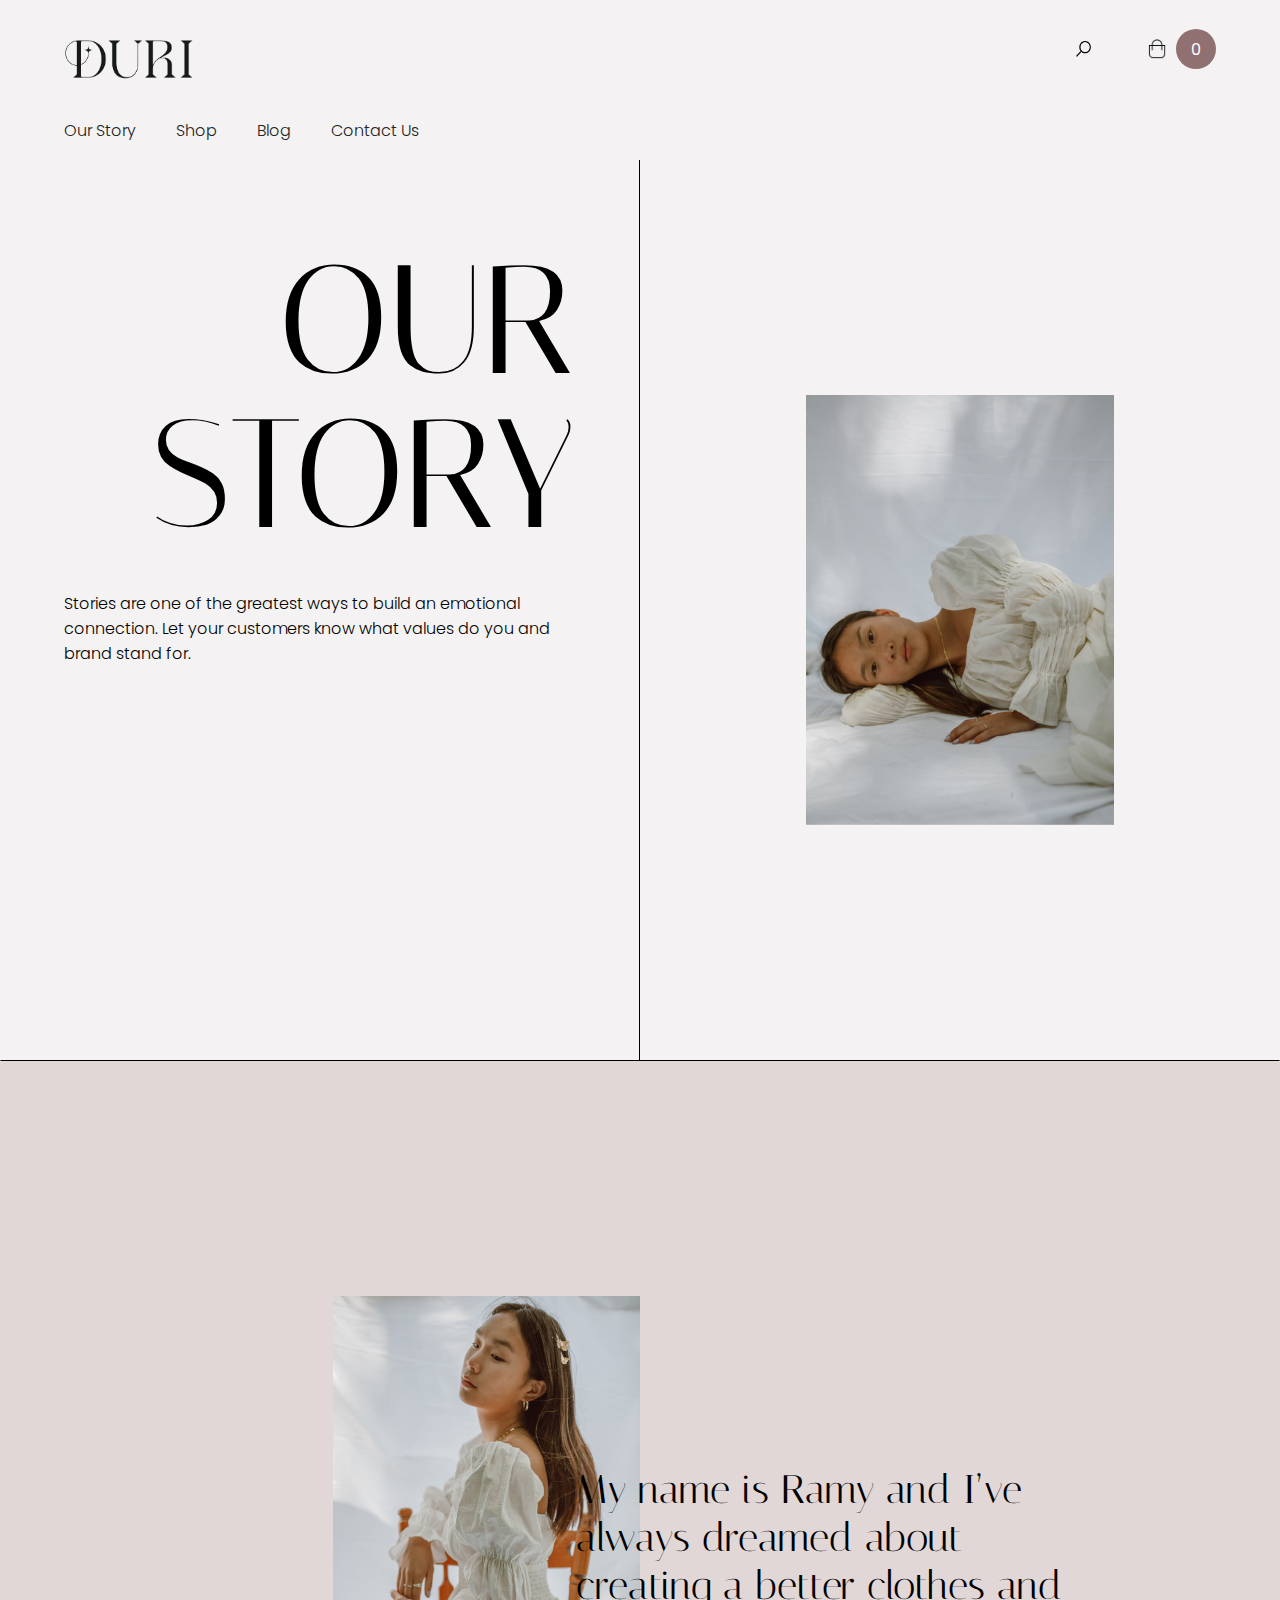
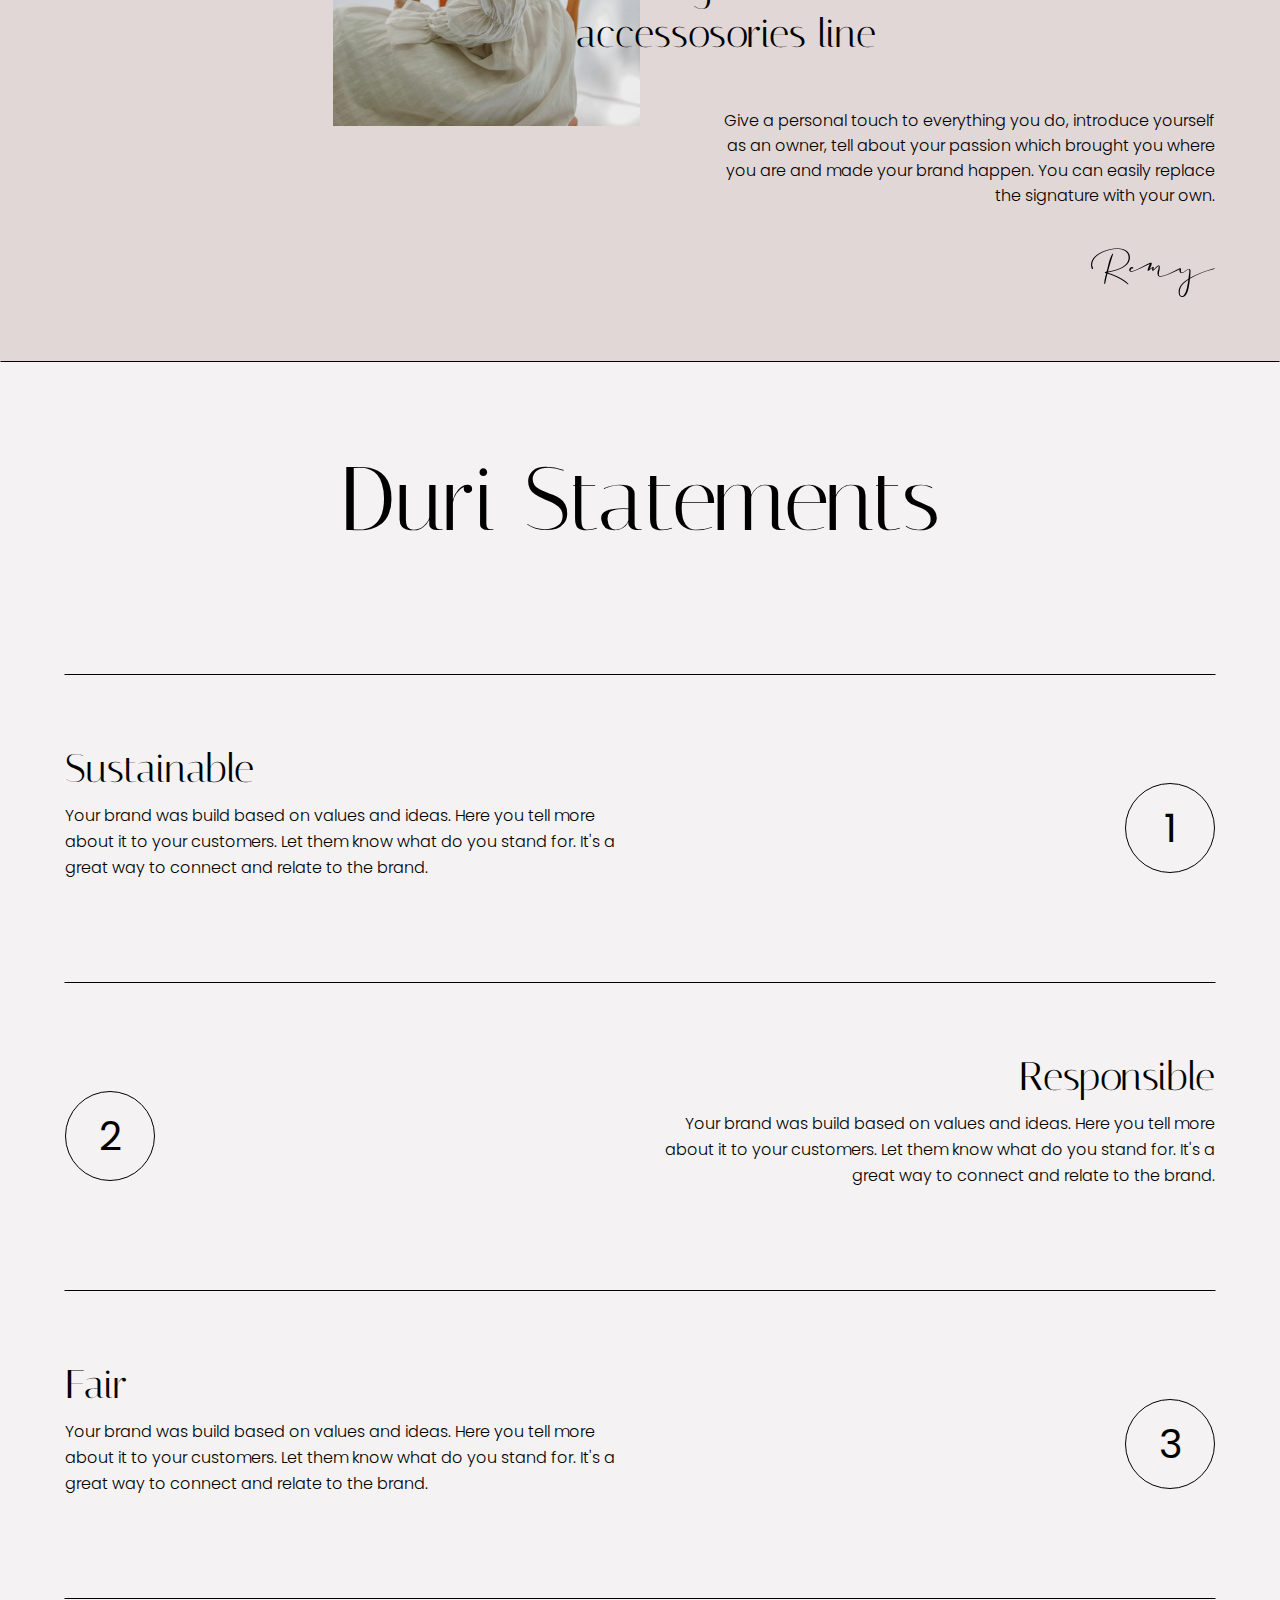
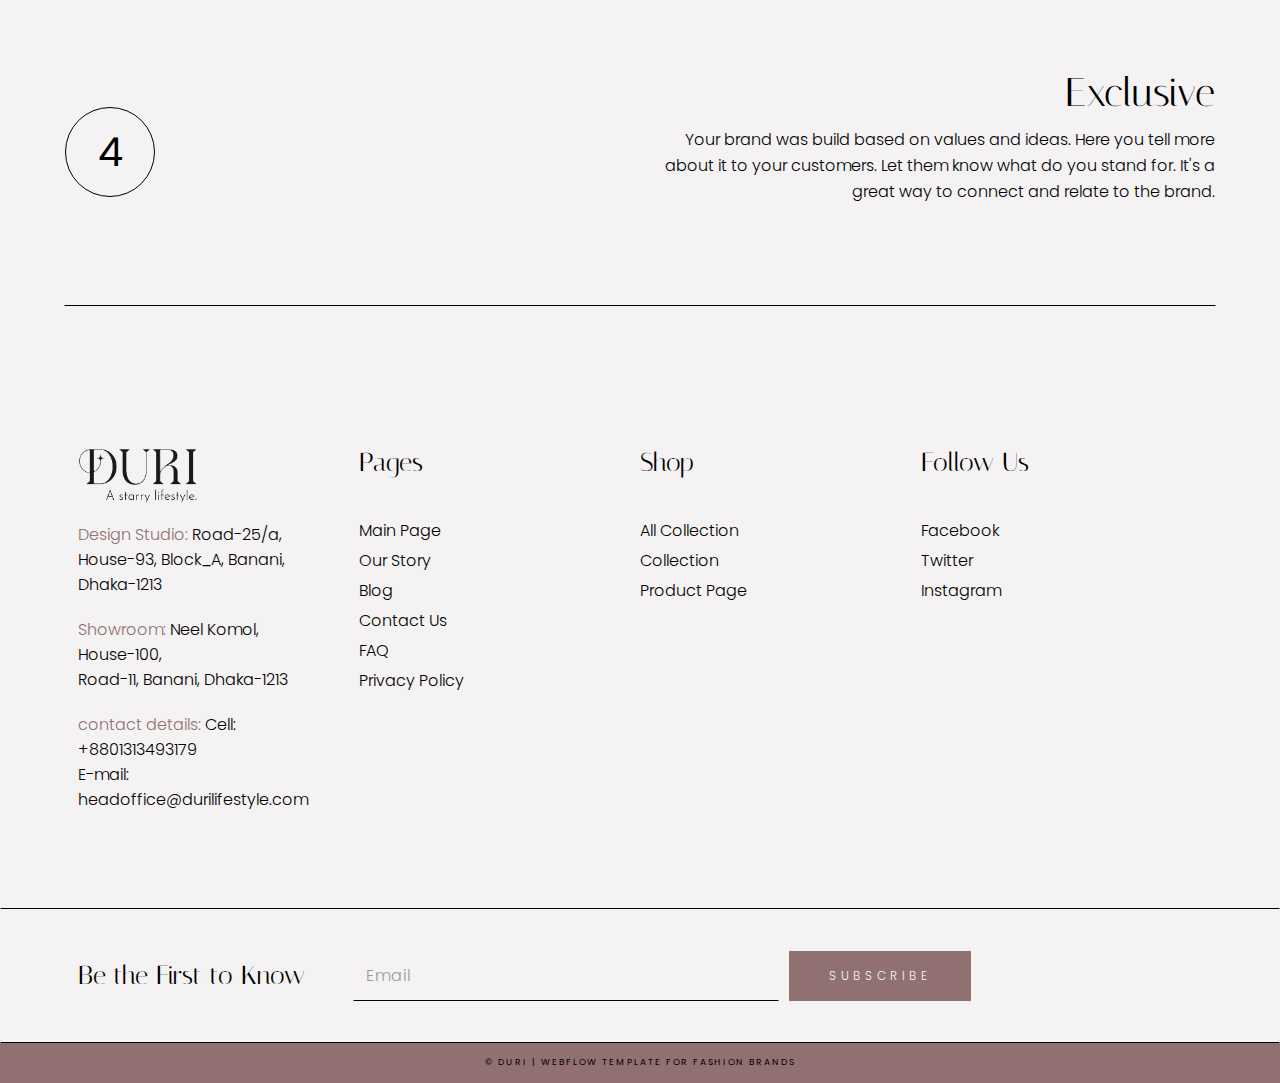
==== our-story.html @ c37477f7 "Statement section done on big screen" ====
<!DOCTYPE html>
<html lang="en">
  <head>
    <!--=-= Required Meta Tags =-=-->
    <meta charset="UTF-8" />
    <meta http-equiv="X-UA-Compatible" content="IE=edge" />
    <meta name="viewport" content="width=device-width, initial-scale=1.0" />

    <!--=-= Change Theme Color =-=-->
    <meta name="theme-color" content="#9d4edd" />

    <!--=-= Favicon =-=-->
    <link rel="icon" href="./assets/image/favicon.ico" type="image/png" />

    <!--=-= Connect Box Icon =--=-->
    <link
      href="https://unpkg.com/boxicons@2.1.4/css/boxicons.min.css"
      rel="stylesheet"
    />

    <!--=-= Connect Style File =-=-->
    <link rel="stylesheet" href="./assets/css/style.css" />
    <link rel="stylesheet" href="./assets/css/ourStory.css" />

    <title>Duri - Ecommerce Website Template</title>
  </head>
  <body>
    <!-- =-= Header =-= -->
    <header class="header" id="header">
      <a href="./index.html" class="nav__logo">
        <img
          class="nav__logo-img"
          src="./assets/image/Duri-logo2.png"
          alt="Logo"
        />
      </a>
      <nav class="nav">
        <div class="nav__logo--alt">
          <img
            class="nav__logo-alt"
            src="./assets/image/Duri-logo2.png"
            alt="Logo"
          />
        </div>
        <div class="nav__menu" id="nav-menu">
          <ul class="nav__list">
            <li class="nav__item">
              <a href="#" class="nav__link"> Our Story </a>
            </li>
            <li class="nav__item">
              <a href="#" class="nav__link shop"> Shop </a>
              <!-- <div class="dropdown">
                <a href="#">All Products</a>
                <a href="#">Outfits</a>
                <a href="#">Bag</a>
                <a href="#">Jeans</a>
                <a href="#">Perfume</a>
              </div> -->
            </li>
            <li class="nav__item">
              <a href="#" class="nav__link"> Blog </a>
            </li>
            <li class="nav__item">
              <a href="#" class="nav__link"> Contact Us </a>
            </li>

            <!-- Search Button -->
            <li class="nav__item">
              <div class="nav__search">
                <input
                  class="nav__input"
                  type="text"
                  name="search"
                  id="cart-search"
                  placeholder="Search..."
                />
                <img
                  class="nav__search--icon"
                  src="./assets/image/search.png"
                  alt="Search Icon"
                />
              </div>
            </li>
          </ul>
        </div>
      </nav>

      <div class="cart" id="cart">
        <div class="cart__search">
          <input
            class="cart__input"
            type="text"
            name="search"
            id="cart-search"
            placeholder="Search..."
          />
          <img
            class="cart__search--icon"
            src="./assets/image/search.png"
            alt="Search Icon"
          />
        </div>
        <div class="cart__area">
          <img
            class="cart__area--icon"
            src="./assets/image/bag.png"
            alt="Bag Icon"
          />
          <div class="cart__count">0</div>
          <div class="toggle-btn">
            <button class="toggleBtn">
              <i class="bx bx-menu toggle__icon"></i>
            </button>
          </div>
        </div>
      </div>
    </header>

    <!-- =-= Main =-= -->
    <main class="main">
      <!-- =-= Our Story Section =-= -->
      <section class="Stories section">
        <div class="story-container">
          <div class="story__wrap">
            <div class="story__content">
              <h2 class="story__title">Our Story</h2>
              <p class="story__text">
                Stories are one of the greatest ways to build an emotional
                connection. Let your customers know what values do you and brand
                stand for.
              </p>
            </div>
            <div class="story__image-wrap">
              <div class="story__image">
                <div class="vertical-img">
                  <div class="story__img"></div>
                </div>
              </div>
            </div>
          </div>
        </div>
      </section>

      <!-- =-= Owner Section =-= -->
      <section class="owner section">
        <div class="owner-container">
          <div class="owner__wrap">
            <div class="owner__image-wrap">
              <div class="owner__image">
                <div class="vertical-img">
                  <div class="owner__img"></div>
                </div>
              </div>
            </div>
            <div class="owner__content-wrap">
              <div class="owner__content">
                <div class="owner__title-wrap">
                  <h2 class="owner__title">
                    My name is Ramy and I’ve always dreamed about creating a
                    better clothes and accessosories line
                  </h2>
                </div>
                <p class="owner__text">
                  Give a personal touch to everything you do, introduce yourself
                  as an owner, tell about your passion which brought you where
                  you are and made your brand happen. You can easily replace the
                  signature with your own.
                </p>
                <img
                  class="owner__signature"
                  src="./assets/image/signature.png"
                  alt="Signature"
                />
              </div>
            </div>
          </div>
        </div>
      </section>

      <!-- =-= Statement Section =-= -->
      <section class="statement section">
        <div class="statement-container">
          <div class="statement__title-wrap">
            <h2 class="statement__title">Duri Statements</h2>
          </div>

          <div class="statements__wrap">
            <div class="statement">
              <div class="statement__wrap">
                <div class="statement__content">
                  <h3 class="statement__content--title">Sustainable</h3>
                  <p class="statement__content--text">Your brand was build based on values and ideas. Here you tell more about it to your customers. Let them know what do you stand for. It's a great way to connect and relate to the brand.</p>
                </div>
                <div class="statement__number">
                  <div class="statement__bullet">1</div>
                </div>
              </div>
            </div>
            <div class="statement">
              <div class="statement__wrap">
                <div class="statement__content order-1">
                  <h3 class="statement__content--title text-align-right">Responsible</h3>
                  <p class="statement__content--text text-align-right">Your brand was build based on values and ideas. Here you tell more about it to your customers. Let them know what do you stand for. It's a great way to connect and relate to the brand.</p>
                </div>
                <div class="statement__number order-0">
                  <div class="statement__bullet">2</div>
                </div>
              </div>
            </div>
            <div class="statement">
              <div class="statement__wrap">
                <div class="statement__content">
                  <h3 class="statement__content--title">Fair</h3>
                  <p class="statement__content--text">Your brand was build based on values and ideas. Here you tell more about it to your customers. Let them know what do you stand for. It's a great way to connect and relate to the brand.</p>
                </div>
                <div class="statement__number">
                  <div class="statement__bullet">3</div>
                </div>
              </div>
            </div>
            <div class="statement">
              <div class="statement__wrap">
                <div class="statement__content order-1">
                  <h3 class="statement__content--title text-align-right">Exclusive</h3>
                  <p class="statement__content--text text-align-right">Your brand was build based on values and ideas. Here you tell more about it to your customers. Let them know what do you stand for. It's a great way to connect and relate to the brand.</p>
                </div>
                <div class="statement__number order-0">
                  <div class="statement__bullet">4</div>
                </div>
              </div>
            </div>
          </div>
        </div>
      </section>

      <!-- =-= Sustainable =-= -->
      <!-- =-= Fire =-= -->
      <!-- =-= Responsible =-= -->
      <!-- =-= Family =-= -->

      <!-- =-= Mega Menu Section =-= -->
      <section class="megamenus section">
        <div class="megamenus-container">
          <div class="megamenus__wrap">
            <div class="megamenus__logo">
              <img
                src="./assets/image/Duri-logo1.png"
                alt="Logo"
                class="megamenus__logo-img"
              />
              <div class="megamenu__list">
                <p>
                  <span>Design Studio:</span> Road-25/a, House-93, Block_A,
                  Banani, Dhaka-1213
                </p>
                <p>
                  <span>Showroom: </span> Neel Komol, House-100, <br />
                  Road-11, Banani, Dhaka-1213
                </p>
                <p>
                  <span>contact details:</span> Cell: +8801313493179 <br />
                  E-mail: headoffice@durilifestyle.com
                </p>
              </div>
            </div>
            <div class="megamenu">
              <h3 class="megamenu__title">Pages</h3>
              <div class="megamenu__list">
                <a href="#" class="megamenu__link">Main Page</a>
                <a href="#" class="megamenu__link">Our Story</a>
                <a href="#" class="megamenu__link">Blog</a>
                <a href="#" class="megamenu__link">Contact Us</a>
                <a href="#" class="megamenu__link">FAQ</a>
                <a href="#" class="megamenu__link">Privacy Policy</a>
              </div>
            </div>
            <div class="megamenu">
              <h3 class="megamenu__title">Shop</h3>
              <div class="megamenu__list">
                <a href="#" class="megamenu__link">All Collection </a>
                <a href="#" class="megamenu__link">Collection</a>
                <a href="#" class="megamenu__link">Product Page</a>
              </div>
            </div>
            <div class="megamenu">
              <h3 class="megamenu__title">Follow Us</h3>
              <div class="megamenu__list">
                <a href="#" class="megamenu__link">Facebook</a>
                <a href="#" class="megamenu__link">Twitter</a>
                <a href="#" class="megamenu__link">Instagram</a>
              </div>
            </div>
          </div>
        </div>
      </section>
    </main>

    <!-- =-= Footer =-= -->
    <footer class="footer">
      <!-- =-= Top Footer =-= -->
      <div class="footer__top">
        <h3 class="footer__top-title">Be the First to Know</h3>
        <div class="footer__top-email-box">
          <input type="email" class="footer__top-input" placeholder="Email" />
          <button class="footer__top-btn">Subscribe</button>
        </div>
      </div>
      <!-- =-= Top Footer =-= -->
      <div class="footer__main">
        <div class="footer__copyright">
          <p class="footer__copyright-text">
            &copy; Duri | WEBFLOW TEMPLATE FOR FASHION BRANDS
          </p>
        </div>
        <!-- <div class="footer__main-list">
          <a href="#" class="footer__main-list-item"
            >Created By <span>ZeroCodeGirl</span></a
          >
          <a href="#" class="footer__main-list-item"
            >Powered By <span>Webflow</span></a
          >
          <a href="#" class="footer__main-list-item btn"
            >Purchase The Template</a
          >
        </div> -->
      </div>
    </footer>

    <!--=-= Connect Script File =-=-->
    <script src="./assets/js/main.js"></script>
  </body>
</html>
---- assets/css/style.css ----
/*==== Using "Poppins" fonts from fonts.google.com ====*/
@import url("https://fonts.googleapis.com/css2?family=Italiana&family=Poppins:wght@200;300;400;500;600;700&display=swap");

/*==== CSS variables ====*/
:root {
  --header-height: 3rem;

  --body-color: #f4f2f2;

  /*==== Font and typography ====*/
  --body-font: "Poppins", sans-serif;

  --big-font-size: 2rem;
  --h1-font-size: 1.5rem;
  --h2-font-size: 1.25rem;
  --h3-font-size: 1.125rem;
  --normal-font-size: 0.938rem;
  --small-font-size: 0.813rem;
  --smaller-font-size: 0.75rem;

  /*==== Font-weight ====*/
  --font-medium: 500;
  --font-semi-bold: 600;

  /*==== z-index ====*/
  --z-tooltip: 10;
  --z-fixed: 100;
  --z-modal: 1000;
}

/*==== "font-size" for large devices ====*/
@media screen and (min-width: 968px) {
  :root {
    --big-font-size: 3rem;
    --h1-font-size: 2.25rem;
    --h2-font-size: 1.5rem;
    --h3-font-size: 1.25rem;
    --normal-font-size: 1rem;
    --small-font-size: 0.875rem;
    --smaller-font-size: 0.813rem;
  }
}

/*==== Base ====*/
* {
  margin: 0;
  padding: 0;
  box-sizing: border-box;
}

html {
  scroll-behavior: smooth;
}

body {
  margin: 0;
  font-family: var(--body-font);
  font-size: var(--normal-font-size);
  background-color: var(--body-color);
}

h1,
h2,
h3,
h4 {
  font-weight: var(--font-semi-bold);
}

ul {
  list-style: none;
}

a {
  text-decoration: none;
}

img {
  max-width: 100%;
  height: auto;
}

/*==== Layout ====*/
.grid {
  display: grid;
  gap: 1.5rem;
}

/* =-= Header Area =-= */
.header {
  width: 100%;
  position: relative;
}

.nav {
  height: 80px;
  padding-left: 5vw;
  padding-right: 5vw;
  padding-top: 20px;
  display: flex;
  align-items: center;
  z-index: 1;
}

.nav__logo {
  display: block;
  padding-left: 5vw;
  padding-right: 5vw;
  height: 80px;
  display: flex;
  align-items: flex-end;
}

.nav__logo-img {
  width: 130px;
}

.dropdown {
  position: fixed;
  top: 0;
  left: -100%;
  width: 500px;
  height: 100vh;
  min-height: 600px;
  background-color: #f4f2f2;
  display: flex;
  flex-direction: column;
  justify-content: center;
  padding-left: 4.8rem;
  border-right: 1px solid #000;
  z-index: 0;
  transition: all 0.5s ease;
}

.dropdown a {
  font-family: Italiana, sans-serif;
  color: #000;
  font-size: 22px;
  margin-bottom: 20px;
  cursor: pointer;
}

.dropdown a:hover {
  color: #907070;
}

.nav__list {
  display: flex;
}

.nav__link {
  display: block;
  position: relative;
  color: #222222;
  font-weight: 300;
  margin-right: 40px;
  padding: 3px 0;
  transition: all 0.5s ease-in-out;
}

.nav__link.shop:hover ~ .dropdown {
  left: 0;
}

.nav__link:hover {
  color: #907070;
}

.nav__link::after {
  content: "";
  position: absolute;
  bottom: 0;
  left: 0;
  width: 100%;
  height: 1px;
  background-color: #907070;
  transition: transform 0.5s ease-in-out;
  transform-origin: right;
  transform: scaleX(0);
}

.nav__link:hover::after {
  transition: transform 0.5s ease-in-out;
  transform-origin: left;
  transform: scaleX(1);
}

.cart {
  position: fixed;
  top: 0;
  right: 0;
  margin-right: 5vw;
  margin-top: 24px;
  display: flex;
  height: 50px;
  align-items: center;
  z-index: var(--z-fixed);
}

.cart__input {
  width: 120px;
  height: 36px;
  font-family: var(--body-font);
  font-size: var(--small-font-size);
  background-color: transparent;
  border: 1px solid;
  border-color: transparent transparent #3d3a31 transparent;
  outline: none;
  font-style: italic;
  font-weight: 300;
  opacity: 0;
  transform: translateX(140px);
  transition: transform 500ms ease-in-out, opacity 200ms ease-in-out;
}

.cart__search:hover .cart__input {
  opacity: 1;
  width: 120px;
  transform: translateX(0);
}

.cart__input:focus {
  border-color: transparent transparent #3898ec transparent;
}

.cart__search {
  margin-right: 57px;
  margin-top: 6px;
  overflow: hidden;
}

.cart__area {
  display: flex;
  align-items: center;
}

.cart__search--icon,
.cart__area--icon {
  width: 15.5px;
  font-weight: 300;
  color: #222222;
  cursor: pointer;
}

.cart__area--icon {
  margin-right: 10px;
  width: 18px;
}

.cart__count {
  width: 40px;
  height: 40px;
  background-color: #907070;
  color: #fff;
  display: flex;
  justify-content: center;
  align-items: center;
  border-radius: 50%;
  cursor: pointer;
  transition: background-color 0.5s ease-in-out;
}

.cart__count:hover {
  background-color: #000;
}

/* =-= Hero Section =-= */
.hero {
  height: 100vh;
  min-height: 800px;
}

.hero-container,
.sell-container,
.outfit-container,
.feature-container {
  position: relative;
  display: flex;
  width: 100%;
  height: 100%;
  max-width: 2000px;
  padding: 6vw;
  flex-direction: column;
  justify-content: center;
  flex-wrap: nowrap;
  align-items: center;
  z-index: 0;
}

.hero__images-wrap {
  position: absolute;
  left: 0;
  top: 0;
  right: 0;
  bottom: 0;
  display: flex;
  justify-content: space-between;
}

.hero__img {
  flex-basis: 1;
  position: relative;
}

.hero__img.one {
  top: 11vw;
  width: 41vw;
  background: url(../image/pic1.jpg) no-repeat;
  background-size: cover;
}

.hero__img.two {
  top: 21vh;
  width: 18vw;
  background: url(../image/pic2.jpg) no-repeat;
  background-size: contain;
}

.hero__content {
  position: absolute;
  left: 0%;
  top: 0%;
  right: 0%;
  bottom: 0%;
  display: flex;
  flex-direction: column;
  justify-content: flex-end;
}

.hero__content--title {
  display: flex;
  width: 100%;
  margin-bottom: 15vh;
  justify-content: center;
  align-items: center;
}

.hero__title-wrap {
  width: 60%;
  margin-left: 5vw;
}

.hero__title {
  font-family: "Italiana", serif;
  font-size: 8vw;
  line-height: 0.9;
  text-transform: capitalize;
  margin-top: 20px;
  margin-bottom: 10px;
  font-weight: 400;
}

.hero__content--button {
  display: flex;
  width: 100%;
  height: 20%;
  padding-right: 5vw;
  padding-left: 5vw;
  justify-content: center;
  align-items: center;
}

.hero__btn {
  width: 100%;
  height: 70px;
  position: relative;
  display: flex;
  justify-content: center;
  align-items: center;
  border: 1px solid #000;
  color: #000;
  font-size: 12px;
  line-height: 1.4;
  letter-spacing: 4px;
  text-transform: uppercase;
  cursor: pointer;
  box-shadow: inset 0 0 0 rgba(144, 112, 112, 0.2);
  transition: box-shadow 0.5s ease-in-out;
}

.hero__btn:hover {
  box-shadow: inset 0 -70px 10px rgba(144, 112, 112, 0.2);
}

/* =-= Sell Section =-= */
.sell {
  height: 100vh;
}

.sell__title--wrap {
  display: flex;
  width: 50vw;
  margin-top: 25vh;
  justify-content: center;
  align-items: center;
  text-align: center;
}

.sell__title {
  margin-top: 20px;
  margin-bottom: 10px;
  font-family: Italiana, sans-serif;
  font-size: 70px;
  line-height: 1.2;
  font-weight: 400;
  text-transform: capitalize;
}

/* =-= Outfit Section =-= */
.outfit {
  height: 100vh;
}

.outfit__preview {
  display: grid;
  grid-auto-columns: 1fr;
  grid-template-columns: 1fr 1fr;
  grid-gap: 16px;
  width: 100%;
  height: 100%;
  grid-column-gap: 80px;
}

.outfit__title-wrap {
  position: relative;
  top: 40px;
  right: -37.5vw;
  width: 60%;
  margin-bottom: 80px;
  text-align: right;
  z-index: 1;
}

.outfit__title {
  margin-top: 20px;
  margin-bottom: 10px;
  font-family: Italiana, sans-serif;
  font-size: 12vw;
  line-height: 1;
  font-weight: 400;
  text-transform: uppercase;
  overflow-wrap: break-word;
}

.outfit__text {
  font-family: Italiana, sans-serif;
  font-size: 26px;
  line-height: 30px;
  margin-bottom: 20px;
}

.outfit__owner {
  font-size: 13px;
  color: #907070;
}

.outfit__category {
  display: flex;
  justify-content: flex-end;
  align-items: flex-start;
}

.outfit__image-wrap {
  position: relative;
  display: flex;
  width: 30vw;
  max-width: 600px;
}

.outfit__img {
  position: relative;
  overflow: hidden;
  width: 100%;
  padding-bottom: 140%;
  background-image: url("../image/pic3.jpg");
  background-position: 50% 50%;
  background-size: cover;
}

.outfit__img.bag {
  background-image: url("../image/pic4.jpg");
}

.outfit__img.jeans {
  background-image: url("../image/pic5.jpg");
}

.outfit__category.bag {
  justify-content: flex-start;
}

.outfit__title-wrap.bag {
  right: 20.2vw;
  text-align: left;
}

.outfit__text.bag {
  text-align: right;
}

/* =-= Feature Section =-= */
.feature-container {
  border: 1px solid;
  border-color: #000 transparent #000 transparent;
  background-color: #e2d7d7;
  margin-top: 8vw;
}

.feature__title {
  margin-bottom: 10px;
  font-family: Italiana, sans-serif;
  font-size: 70px;
  line-height: 1.2;
  font-weight: 400;
  text-transform: capitalize;
}

.feature__pieces {
  display: flex;
  justify-content: space-between;
  gap: 1rem;
  margin-top: 45px;
  align-items: center;
}

.feature__piece {
  width: 50%;
  margin-left: 10px;
  padding-left: 10px;
  margin-right: 10px;
  padding-right: 10px;
}

.feature__body {
  margin-top: 10px;
}

.feature__pieces--title {
  font-size: 16px;
  font-weight: 300;
  color: #000;
}

.feature__pieces--price {
  opacity: 0.5;
  color: #000;
  font-size: 14px;
}

/* =-= Service Section =-= */
.service-container {
  position: relative;
  width: 100%;
  max-width: 2000px;
  border: 1px solid;
  border-color: transparent transparent #000 transparent;
}

.services__wrap {
  display: grid;
  grid-template-columns: repeat(3, 1fr);
}

.service {
  padding: 10vw 5vw 5vw;
  height: 100%;
  border-right: 1px solid #000;
}

.service__circle {
  width: 10px;
  height: 10px;
  background: #000;
  border-radius: 50%;
}

.service__title {
  margin-top: 10px;
  margin-bottom: 10px;
  font-family: Italiana, sans-serif;
  font-size: 26px;
  line-height: 1.2;
  font-weight: 400;
}

.service__text {
  margin-top: 20px;
  margin-bottom: 40px;
  font-size: 1rem;
  font-weight: 300;
}

.service:last-child {
  border-right: none;
}

/* =-= Instagram Section =-= */
.instagrams {
  border: 1px solid;
  border-color: transparent transparent #000 transparent;
}

.instagrams-container {
  position: relative;
  display: flex;
  width: 100%;
  height: 100%;
  max-width: 2000px;
  padding: 5vw;
  flex-wrap: nowrap;
  align-items: center;
}

.instagrams__title {
  margin-top: 10px;
  margin-bottom: 10px;
  font-family: Italiana, sans-serif;
  font-size: 40px;
  line-height: 1.2;
  font-weight: 400;
}

.instagrams__icon {
  display: block;
  margin-left: 20px;
  width: 28px;
  height: 28px;
}

.instagrams__wrap {
  display: grid;
  grid-template-columns: repeat(4, 1fr);
}

.instagram {
  height: 375px;
}

.instagram img {
  width: 100%;
  height: 100%;
  object-fit: cover;
}

/* =-= Megamenu Section =-= */
.megamenus-container {
  position: relative;
  width: 100%;
  height: 100%;
  max-width: 2000px;
  padding: 6vw;
  border: 1px solid;
  border-color: transparent transparent #000 transparent;
}

.megamenus__wrap {
  display: grid;
  grid-template-columns: repeat(4, 1fr);
}

.megamenus__logo {
  width: 80%;
}

.megamenus__logo-img {
  width: 120px;
  margin-bottom: 12px;
}

.megamenu__list p {
  display: block;
  padding: 0 10px 20px 0;
  font-size: 16px;
  font-weight: 300;
}

.megamenu__list p span {
  color: #907070;
}

.megamenu__title {
  margin-bottom: 10px;
  font-family: Italiana, sans-serif;
  font-size: 26px;
  line-height: 1.2;
  font-weight: 400;
  margin-bottom: 40px;
}

.megamenu__link {
  display: block;
  margin-bottom: 5px;
  color: #000;
  font-size: 1rem;
  font-weight: 300;
}

/* =-= Footer Section =-= */
.footer__top {
  width: 100%;
  height: 100%;
  max-width: 2000px;
  border: 1px solid;
  border-color: transparent transparent #000 transparent;
  padding: 40px 6vw;
  display: flex;
  align-items: center;
}

.footer__top-title {
  margin-top: 10px;
  margin-bottom: 10px;
  font-family: Italiana, sans-serif;
  font-size: 26px;
  line-height: 1.2;
  font-weight: 400;
  margin-right: 3rem;
}

.footer__top-email-box {
  display: flex;
  width: 55%;
}

.footer__top-input {
  display: block;
  width: 100%;
  height: 50px;
  padding: 8px 12px;
  font-family: "Poppins", sans-serif;
  font-size: 16px;
  line-height: 1.428;
  color: #333;
  margin-right: 10px;
  border: 1px solid;
  border-color: transparent transparent #000 transparent;
  background-color: rgba(244, 242, 242, 0.3);
  outline: none;
}

.footer__top-input::placeholder {
  font-size: 1rem;
  font-family: "Poppins", sans-serif;
  letter-spacing: 1px;
  color: #999;
  font-weight: 300;
}

.footer__top-btn {
  display: flex;
  height: 50px;
  padding: 0 40px;
  justify-content: center;
  align-items: center;
  background-color: #907070;
  transition: opacity 200ms ease;
  font-family: Poppins, sans-serif;
  color: #f6f7f0;
  font-size: 12px;
  line-height: 1.4;
  font-weight: 300;
  border: none;
  letter-spacing: 4px;
  text-transform: uppercase;
  cursor: pointer;
}

.footer__top-btn:hover {
  opacity: 0.8;
}

.footer__main {
  padding: 0 5vw;
  display: flex;
  background-color: #907070;
  justify-content: center;
  align-items: center;
  height: 40px;
}

.footer__copyright-text,
.footer__main-list-item {
  margin-right: 40px;
  color: #000;
  font-size: 9px;
  letter-spacing: 2px;
  text-transform: uppercase;
}

.footer__copyright-text {
  margin-right: 0;
}

.footer__main-list-item span {
  color: #fff;
}

.footer__main-list-item.btn {
  padding: 6px;
  background-color: rgba(244, 242, 242, 0.2);
  color: #fff;
}

.toggle-btn {
  display: none;
  margin-left: 1rem;
}

.toggle-btn button {
  border: none;
  outline: none;
  cursor: pointer;
  background-color: transparent;
}

.toggle__icon {
  font-size: 2rem;
  margin-top: 7px;
}

.fixedNav {
  width: 100%;
  background-color: #f4f2f2;
  position: fixed;
  top: 0;
  left: 0;
  border-bottom: 1px solid #000;
}

.nav__logo--alt {
  width: 110px;
  display: none;
  position: fixed;
  top: 10px;
  left: 0;
  margin-left: 5vw;
  margin-top: 24px;
  z-index: var(--z-fixed);
}

.nav__search {
  width: 100%;
  display: none;
  flex-direction: column;
  margin-top: 5rem;
}

.nav__input {
  border: none;
  outline: none;
  padding: 10px;
  background-color: transparent;
  border-bottom: 1px solid #000;
  font-family: var(--body-font);
  display: block;
  margin-bottom: 10px;
}

::placeholder {
  font-family: var(--body-font);
  font-size: 1rem;
}

.nav__search--icon {
  width: 28px;
  display: block;
  margin: 0 auto;
  cursor: pointer;
}

/* =-= Media Query =-= */
@media screen and (max-width: 768.98px) {
  .cart__search {
    display: none;
  }

  .toggle-btn {
    display: block;
  }

  .nav__logo--alt {
    display: block;
  }

  .nav__menu {
    position: absolute;
    top: 0;
    left: -40%;
    width: 0;
    height: 100vh;
    background-color: #e2d7d7;
    display: flex;
    align-items: center;
    padding-left: 0;
    transition: all 0.5s ease;
    z-index: 1;
  }

  .nav__list {
    flex-direction: column;
    width: 100%;
    padding-right: 5vw;
  }

  .nav__link {
    padding-top: 20px;
    font-size: 22px;
  }

  .nav__link:hover::after {
    transform: scaleX(0);
  }

  .nav__logo {
    display: none;
  }

  .nav__search {
    display: flex;
  }

  .hero__img.one {
    top: 17rem;
    width: 41vw;
    height: 28rem;
  }

  .hero__title-wrap {
    width: 70%;
  }

  .hero__img.two {
    top: 15vh;
    width: 25vw;
  }

  .outfit__preview {
    grid-template-columns: 1fr;
  }

  .outfit__category {
    order: 1;
  }

  .outfit__image-wrap {
    width: 38vw;
  }

  .outfits {
    left: 0;
    text-align: left;
  }

  .outfit__category {
    justify-content: flex-start;
    margin-top: 2rem;
  }

  .outfit__title-wrap.bag {
    width: 100%;
    right: 0;
    text-align: right;
  }
  .outfit {
    height: fit-content;
  }

  .outfit__title-wrap {
    top: 0;
    margin-bottom: 20px;
  }

  .sell__title--wrap {
    margin-top: 0;
  }

  .sell__title--wrap {
    width: 80vw;
  }

  .feature__piece {
    width: 100%;
  }

  .feature__pieces {
    display: grid;
    grid-template-columns: repeat(2, 1fr);
    row-gap: 2.5rem;
  }

  .services__wrap {
    grid-template-columns: 1fr;
  }

  .service {
    border-bottom: 1px solid #000;
    border-right: none;
  }

  .service:last-child {
    border-bottom: none;
  }

  .instagrams__wrap {
    display: grid;
    grid-template-columns: repeat(2, 1fr);
  }

  .megamenus__wrap {
    row-gap: 2rem;
    grid-template-columns: repeat(2, 1fr);
  }

  .megamenu {
    padding-left: 1rem;
  }

  .footer__top {
    flex-direction: column;
  }

  .footer__top-title {
    margin-right: 0;
  }

  .footer__top-email-box {
    width: 100%;
    flex-direction: column;
  }

  .footer__top-input {
    margin-bottom: 0.5rem;
  }

  .footer__main {
    flex-direction: column;
    padding: 0 0 1rem 0;
    height: fit-content;
  }

  .footer__copyright {
    order: 1;
    margin-top: 1rem;
  }

  .footer__main-list-item {
    display: block;
    margin-right: 0;
    text-align: center;
    margin-bottom: 1rem;
  }

  .footer__copyright-text {
    margin-right: 0;
  }
}

@media screen and (max-width: 576.98px) {
  .hero__img.one {
    top: 21rem;
    width: 45vw;
    height: 25rem;
  }

  .sell__title,
  .feature__title {
    font-size: 50px;
  }

  .sell {
    height: fit-content;
  }

  .feature__pieces {
    grid-template-columns: repeat(1, 1fr);
  }

  .instagram {
    height: 250px;
  }

  .megamenus__wrap {
    grid-template-columns: 1fr;
  }

  .megamenu:nth-child(2) {
    grid-column: 1;
  }

  .megamenu:nth-child(3) {
    grid-column: 1;
  }

  .megamenu:nth-child(4) {
    grid-column: 1;
  }

  .megamenu:nth-child(5) {
    grid-column: 1;
  }
}

@media screen and (max-width: 400.98px) {
  .hero__img.one {
    top: 20rem;
    width: 50vw;
    height: 17rem;
  }

  .hero__img.two {
    top: 15vh;
    width: 36vw;
  }

  .hero__title {
    font-size: 16vw;
  }

  .outfit__image-wrap {
    width: 50vw;
  }

  .megamenus__wrap {
    width: 100%;
    display: flex;
    flex-direction: column;
    align-items: center;
  }

  .feature__title {
    font-size: 36px;
  }

  .instagrams__title {
    font-size: 32px;
  }
}
---- assets/css/ourStory.css ----
.story__wrap {
  display: grid;
  grid-template-columns: repeat(2, 1fr);
  height: 100vh;
}

.story__content {
  padding: 5vw;
  border-right: 1px solid #000;
}

.story__title {
  margin-top: 20px;
  margin-bottom: 10px;
  text-align: right;
  font-family: Italiana, sans-serif;
  font-size: 12vw;
  line-height: 1;
  font-weight: 400;
  text-transform: uppercase;
}

.story__text,
.owner__text {
  font-size: 1rem;
  margin: 40px 0;
  font-weight: 300;
}

.story__image-wrap {
  position: relative;
  display: flex;
  width: 100%;
  height: 100%;
  justify-content: center;
  align-items: center;
}

.story__image {
  position: relative;
  overflow: hidden;
  width: 24vw;
}

.story__img {
  position: absolute;
  left: 0%;
  top: 0%;
  right: 0%;
  bottom: 0%;
  width: 100%;
  height: 100%;
  background-image: url("../image/pic13.jpg");
  background-position: 50% 50%;
  background-size: cover;
}

.owner {
  position: relative;
  display: flex;
  width: 100%;
  min-height: 400px;
  flex-direction: column;
  justify-content: center;
  align-items: center;
  background-color: #e2d7d7;
  border: 1px solid;
  border-color: #000 transparent #000 transparent;
}

.owner__wrap {
  display: grid;
  width: 100%;
  height: 100vh;
  grid-template-columns: repeat(2, 50%);
}

.owner__image-wrap {
  position: relative;
  display: flex;
  width: 100%;
  height: 100%;
  justify-content: flex-end;
  align-items: center;
}

.owner__image {
  overflow: hidden;
  width: 24vw;
}

.vertical-img {
  position: relative;
  overflow: hidden;
  width: 100%;
  padding-bottom: 140%;
}

.owner__img {
  position: absolute;
  left: 0%;
  top: 0%;
  right: 0%;
  bottom: 0%;
  width: 100%;
  height: 100%;
  background-image: url("../image/pic14.jpg");
  background-position: 50% 50%;
  background-size: cover;
}

.owner__content-wrap {
  position: relative;
  display: flex;
  width: 100%;
  height: 100%;
  justify-content: center;
  align-items: center;
}

.owner__content {
  display: flex;
  width: 100%;
  height: 100%;
  flex-direction: column;
  justify-content: flex-end;
  align-items: flex-end;
  text-align: right;
  padding: 5vw;
}

.owner__title-wrap {
  position: relative;
  left: -10vw;
  text-align: left;
}

.owner__title {
  margin-top: 10px;
  margin-bottom: 10px;
  font-family: Italiana, sans-serif;
  font-size: 40px;
  line-height: 1.2;
  font-weight: 400;
}

.owner__signature {
  width: 124px;
}

.statements {
  position: relative;
  display: flex;
  width: 100%;
  min-height: 400px;
  flex-direction: column;
  justify-content: center;
  align-items: center;
  padding: 5vw 0;
}

.statement-container {
  position: relative;
  display: flex;
  width: 100%;
  height: 100%;
  max-width: 2000px;
  padding: 5vw;
  flex-direction: column;
  -webkit-box-pack: center;
  justify-content: center;
  flex-wrap: nowrap;
  align-items: center;
}

.statement__title-wrap {
  display: flex;
  width: 100%;
  margin-bottom: 0;
  flex-direction: row;
  justify-content: center;
  align-items: center;
}

.statement__title {
  margin-top: 20px;
  margin-bottom: 40px;
  font-family: Italiana, sans-serif;
  font-size: 7vw;
  line-height: 1.2;
  font-weight: 400;
  text-transform: capitalize;
}

.statements__wrap {
  margin-top: 80px;
}

.statement {
  position: relative;
}

.statement__wrap {
  display: grid;
  padding: 60px 0;
  grid-auto-columns: 1fr;
  grid-column-gap: 40px;
  grid-row-gap: 16px;
  grid-template-columns: repeat(2, 1fr);
  border: 1px solid;
  border-color: #000 transparent transparent transparent;
}

.statement:last-child .statement__wrap {
  border-color: #000 transparent #000 transparent;
}

.statement__content--title {
  margin-top: 10px;
  margin-bottom: 10px;
  font-family: Italiana, sans-serif;
  font-size: 40px;
  line-height: 1.2;
  font-weight: 400;
}

.statement__content--text {
  font-size: 1rem;
  line-height: 26px;
  font-weight: 300;
  margin: 10px 0 40px;
}

.statement__number {
  display: flex;
  justify-content: flex-end;
  align-items: center;
}

.statement__bullet {
  display: flex;
  width: 90px;
  height: 90px;
  justify-content: center;
  align-items: center;
  border-style: solid;
  border-width: 1px;
  border-color: #000;
  border-radius: 100px;
  font-size: 40px;
  text-align: center;
}

.order-0 {
  order: 0;
  justify-content: flex-start;
}

.order-1 {
  order: 1;
}

.text-align-right {
  text-align: right;
}
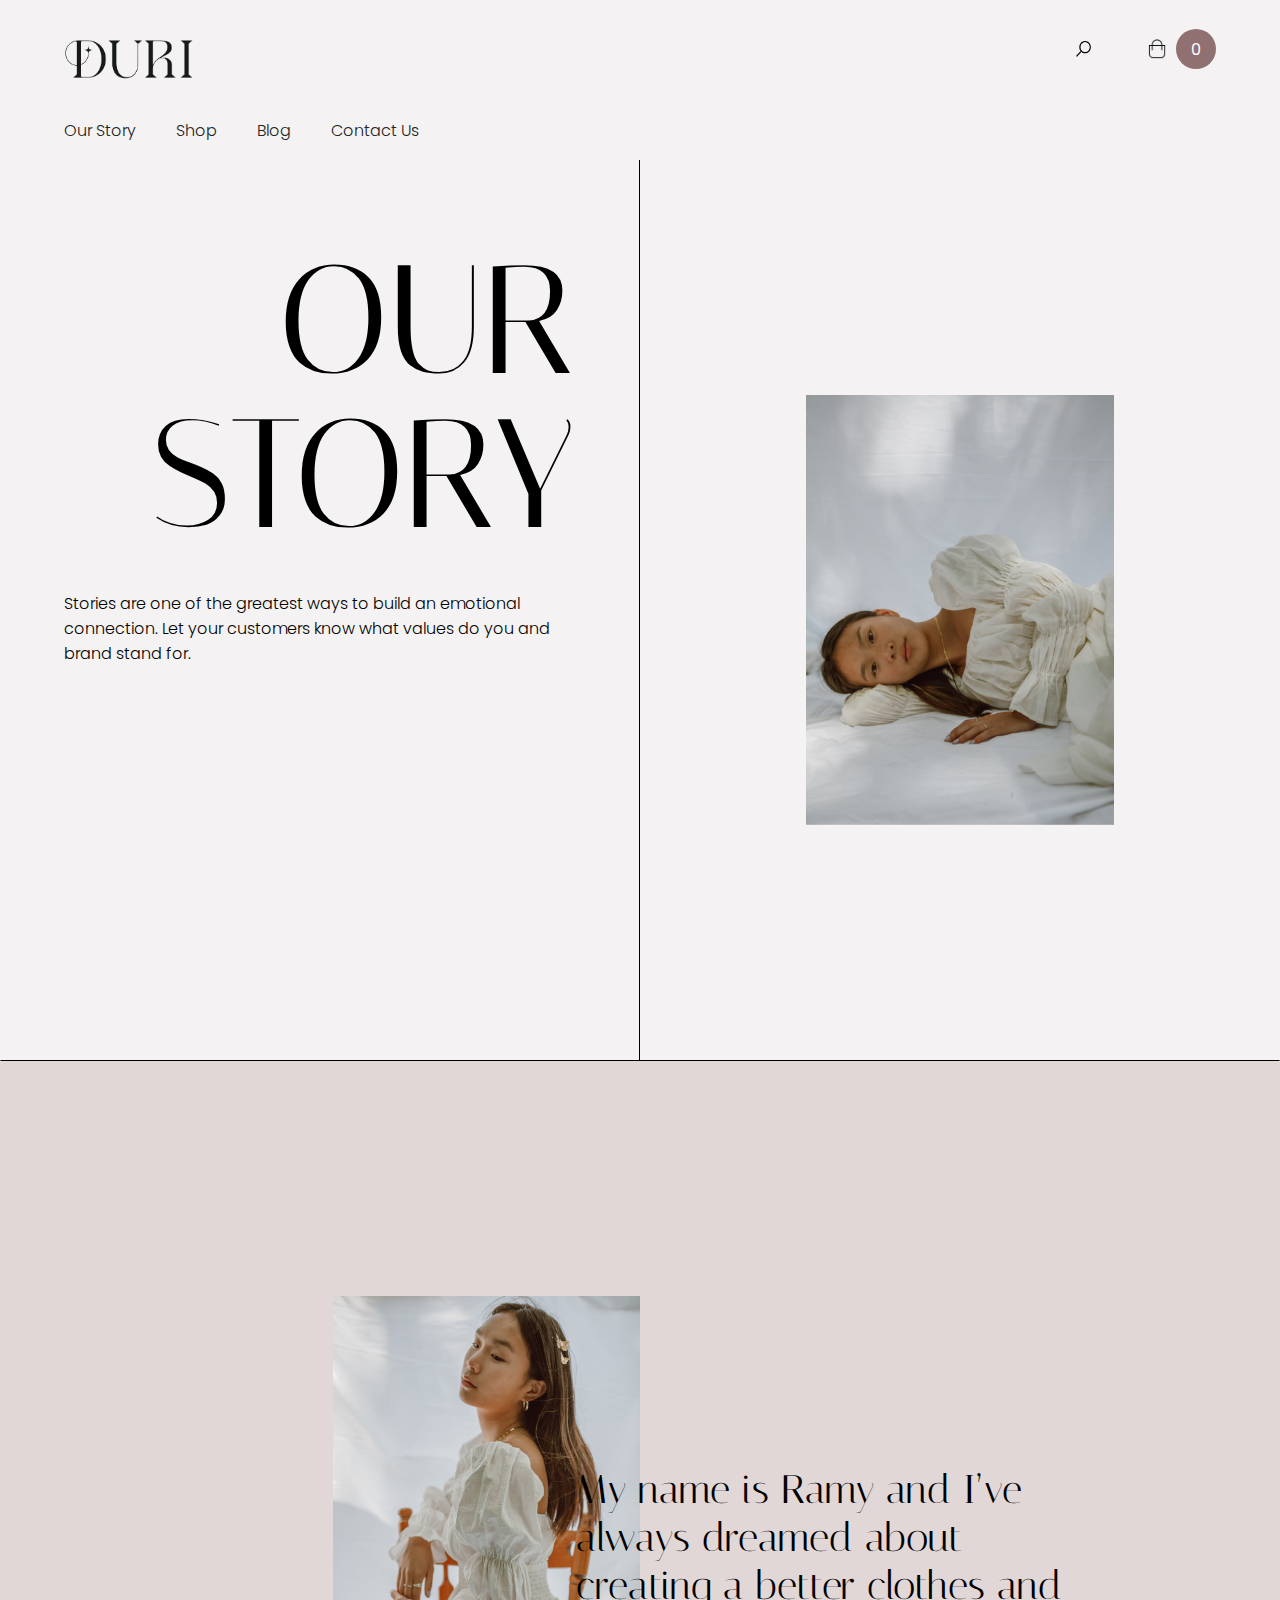
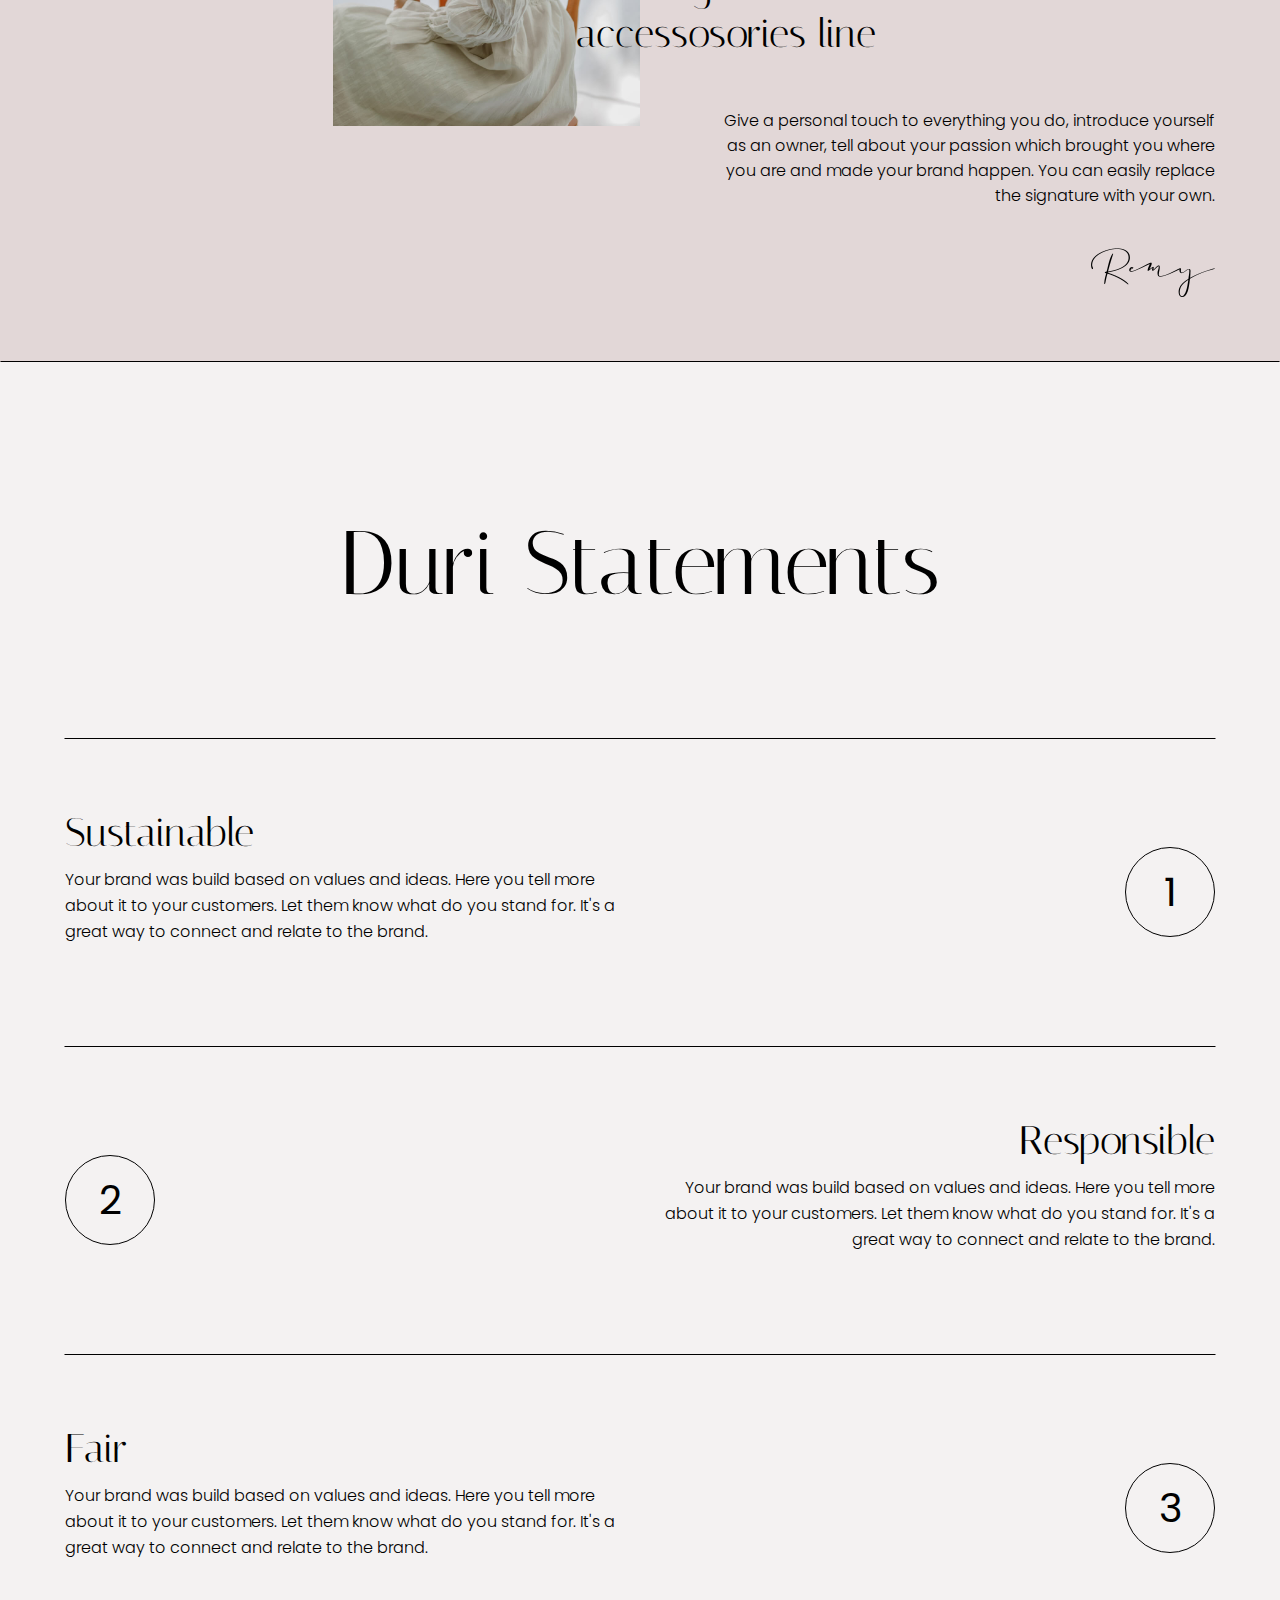
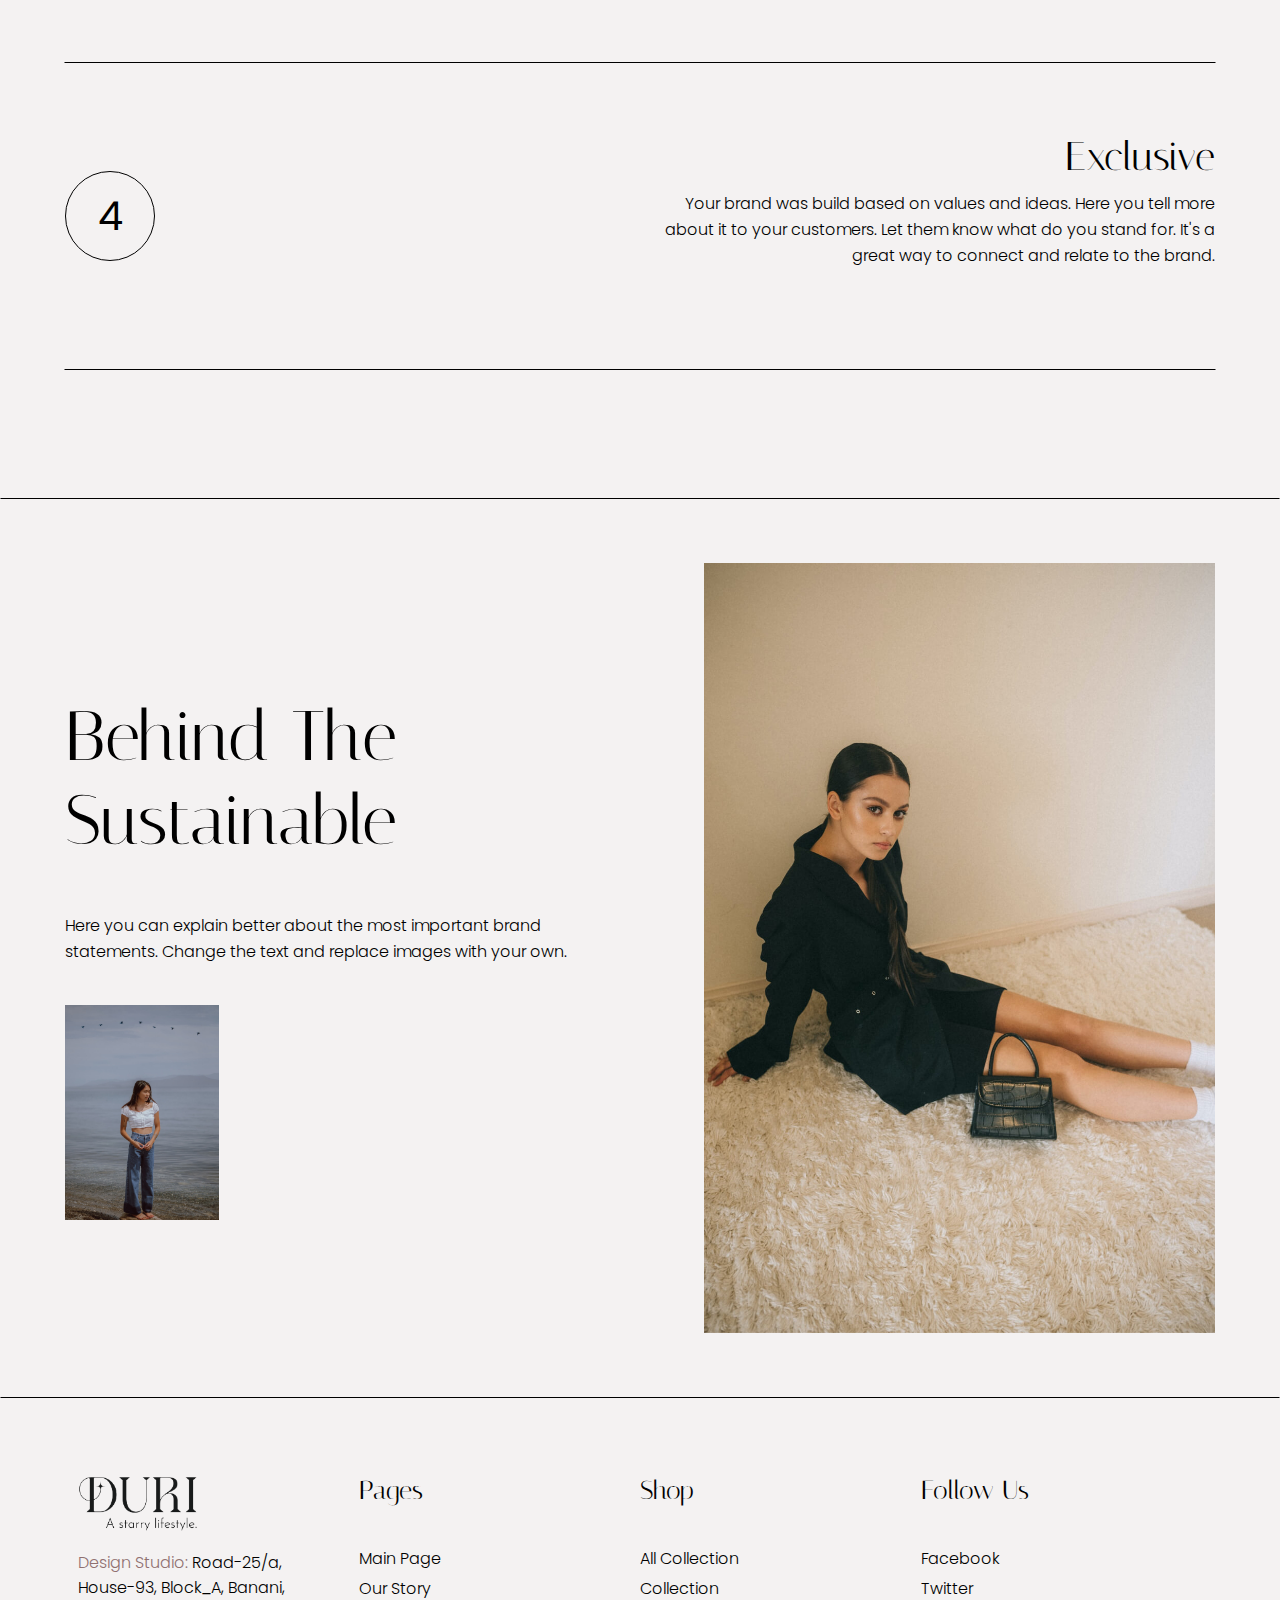
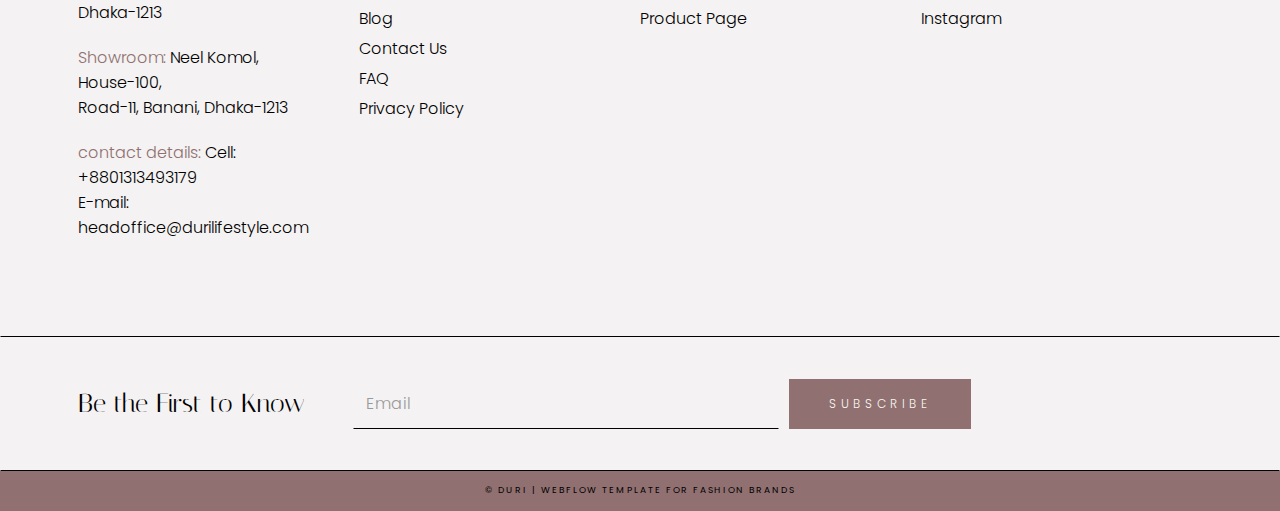
==== commit 532eebb6: "Sustainable section done" ====
--- a/our-story.html
+++ b/our-story.html
@@ -178,7 +178,7 @@
       </section>
 
       <!-- =-= Statement Section =-= -->
-      <section class="statement section">
+      <section class="statements section">
         <div class="statement-container">
           <div class="statement__title-wrap">
             <h2 class="statement__title">Duri Statements</h2>
@@ -234,6 +234,30 @@
       </section>
 
       <!-- =-= Sustainable =-= -->
+      <section class="sustainables section">
+        <div class="sustainables__wrap">
+          <div class="sustainable__wrap">
+            <div class="sustainable__content-wrap">
+              <div class="sustainable__content">
+                <h3 class="sustainable__title">Behind The Sustainable</h3>
+                <p class="sustainable__text">Here you can explain better about the most important brand statements. Change the text and replace images with your own.</p>
+                <div class="sustainable__content-image">
+                  <div class="vertical-img">
+                    <div class="sustainable__content-img"></div>
+                  </div>
+                </div>
+              </div>
+            </div>
+          </div>
+          <div class="sustainable__wrap">
+            <div class="sustainable__image-wrap">
+              <div class="sustainable__img-big">
+                <div class="sustainable__img"></div>
+              </div>
+            </div>
+          </div>
+        </div>
+      </section>
       <!-- =-= Fire =-= -->
       <!-- =-= Responsible =-= -->
       <!-- =-= Family =-= -->
--- a/assets/css/ourStory.css
+++ b/assets/css/ourStory.css
@@ -262,4 +262,107 @@
 
 .text-align-right {
   text-align: right;
+}
+
+/* =-= Sustainable Section =-= */
+.sustainables {
+  position: relative;
+  display: flex;
+  width: 100%;
+  min-height: 400px;
+  flex-direction: column;
+  justify-content: center;
+  align-items: center;
+}
+
+.sustainables__wrap {
+  display: grid;
+  width: 100%;
+  height: 100vh;
+  grid-auto-columns: 1fr;
+  grid-template-columns: repeat(2, 50%);
+  border: 1px solid;
+  border-color: #000 transparent #000 transparent;
+}
+
+.sustainable__wrap {
+  position: relative;
+  display: flex;
+  width: 100%;
+  height: 100%;
+  justify-content: center;
+  align-items: center;
+}
+
+.sustainable__content-wrap {
+  display: flex;
+  width: 100%;
+  height: 100%;
+  justify-content: center;
+  align-items: center;
+}
+
+.sustainable__content {
+  width: 50vw;
+  display: flex;
+  flex-direction: column;
+  align-items: flex-start;
+  justify-content: flex-end;
+  padding: 5vw;
+  text-align: left;
+}
+
+.sustainable__title {
+  margin-top: 20px;
+  margin-bottom: 10px;
+  font-family: Italiana, sans-serif;
+  font-size: 70px;
+  line-height: 1.2;
+  font-weight: 400;
+  text-transform: capitalize;
+}
+
+.sustainable__text {
+  margin: 40px 0;
+  font-size: 1rem;
+  font-weight: 300;
+  line-height: 26px;
+}
+
+.sustainable__content-image {
+  overflow: hidden;
+  width: 12vw;
+}
+
+.sustainable__content-img {
+  position: absolute;
+  left: 0%;
+  top: auto;
+  right: 0%;
+  bottom: 0%;
+  width: 100%;
+  height: 100%;
+  background-image: url("../image/pic9.jpg");
+  background-position: 50% 50%;
+  background-size: cover;
+}
+
+.sustainable__image-wrap {
+  width: 100%;
+  height: 100%;
+  padding: 5vw;
+}
+
+.sustainable__img-big {
+  width: 100%;
+  height: 100%;
+}
+
+.sustainable__img {
+  overflow: hidden;
+  width: 100%;
+  height: 100%;
+  background-image: url("../image/pic1.jpg");
+  background-position: 50% 50%;
+  background-size: cover;
 }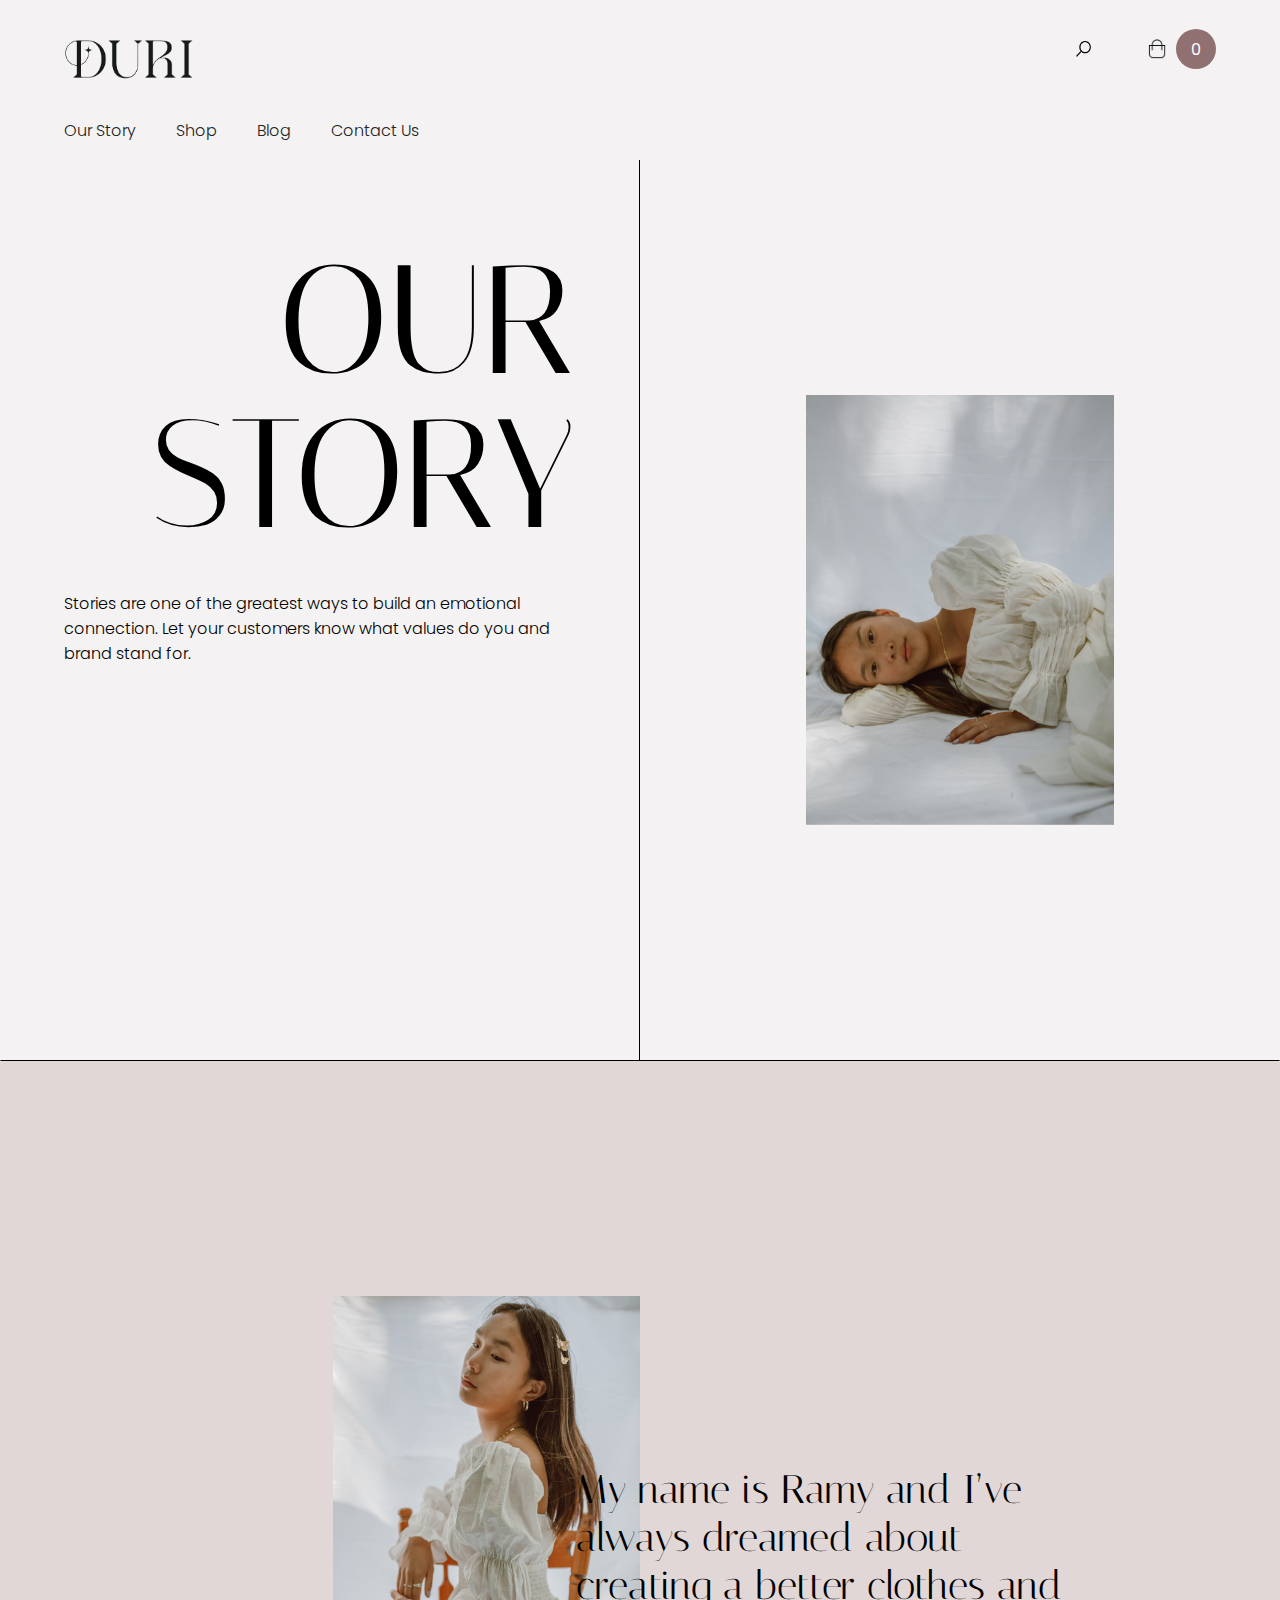
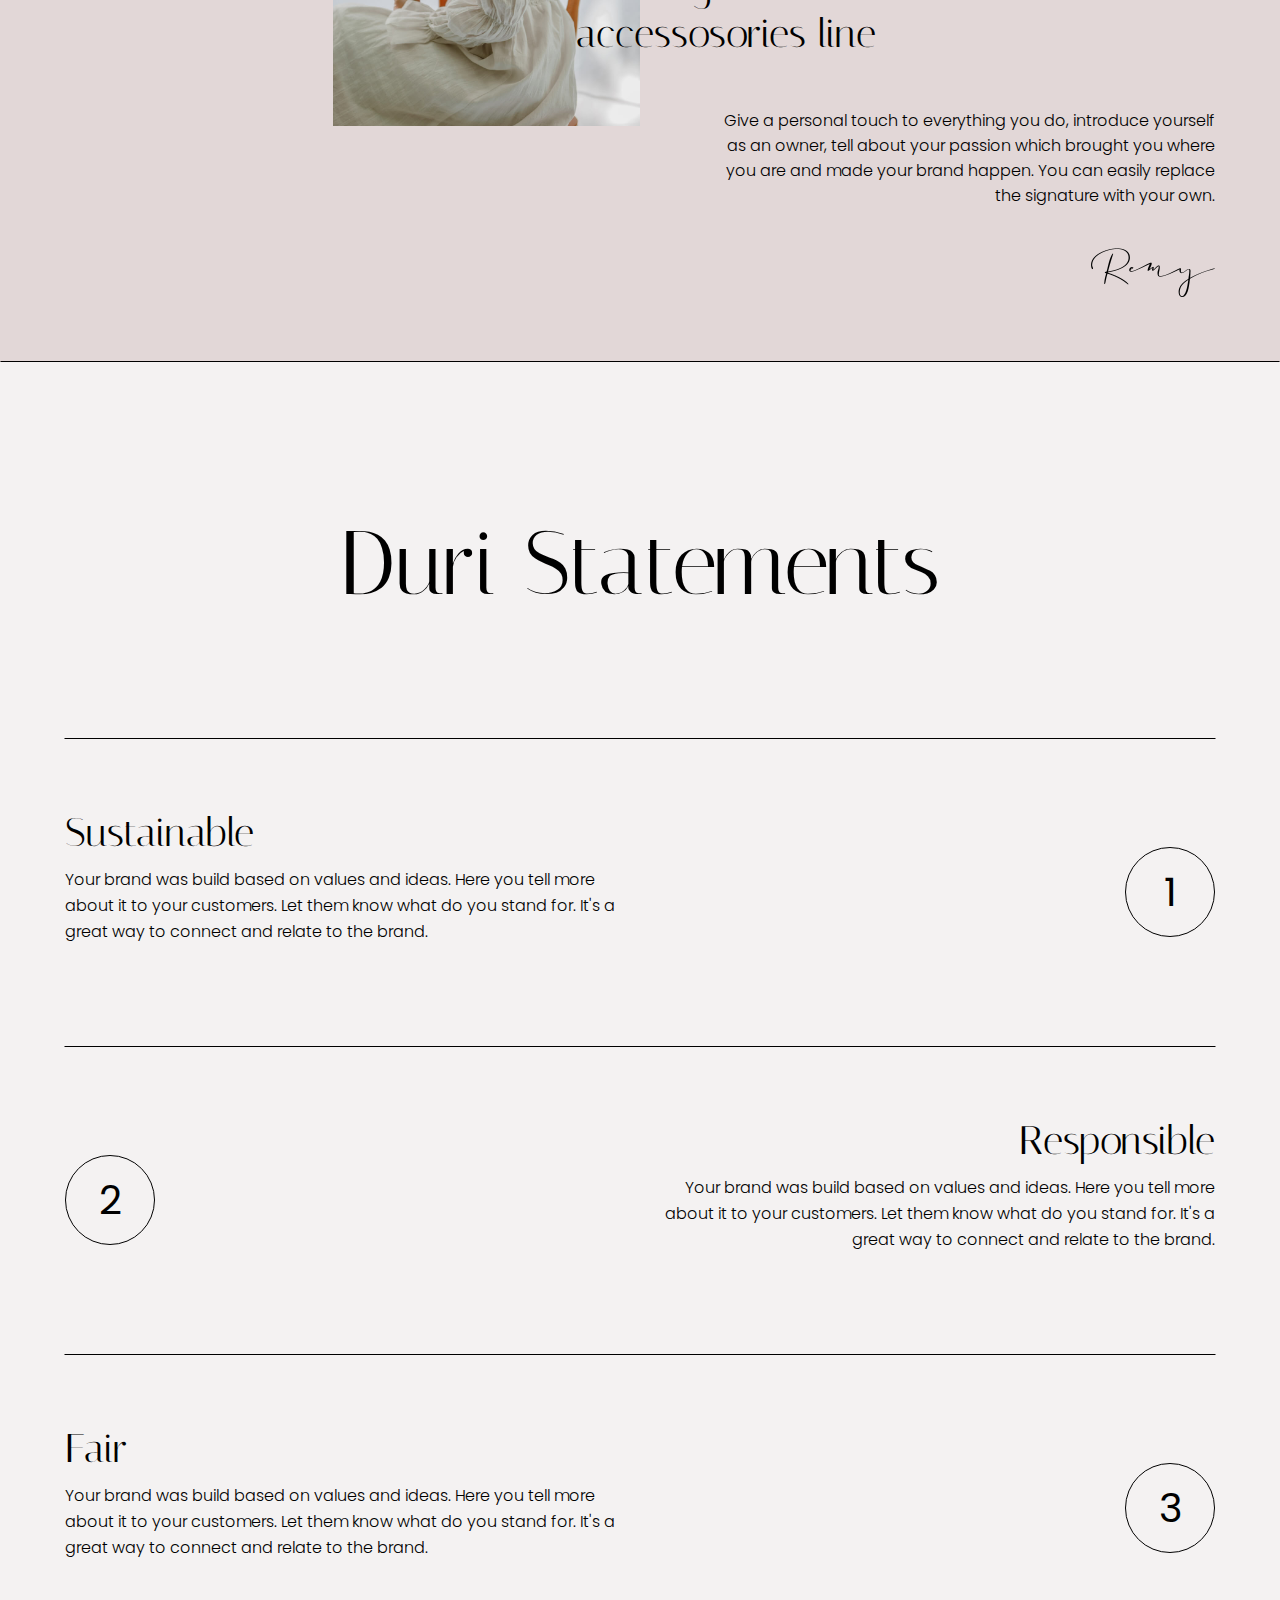
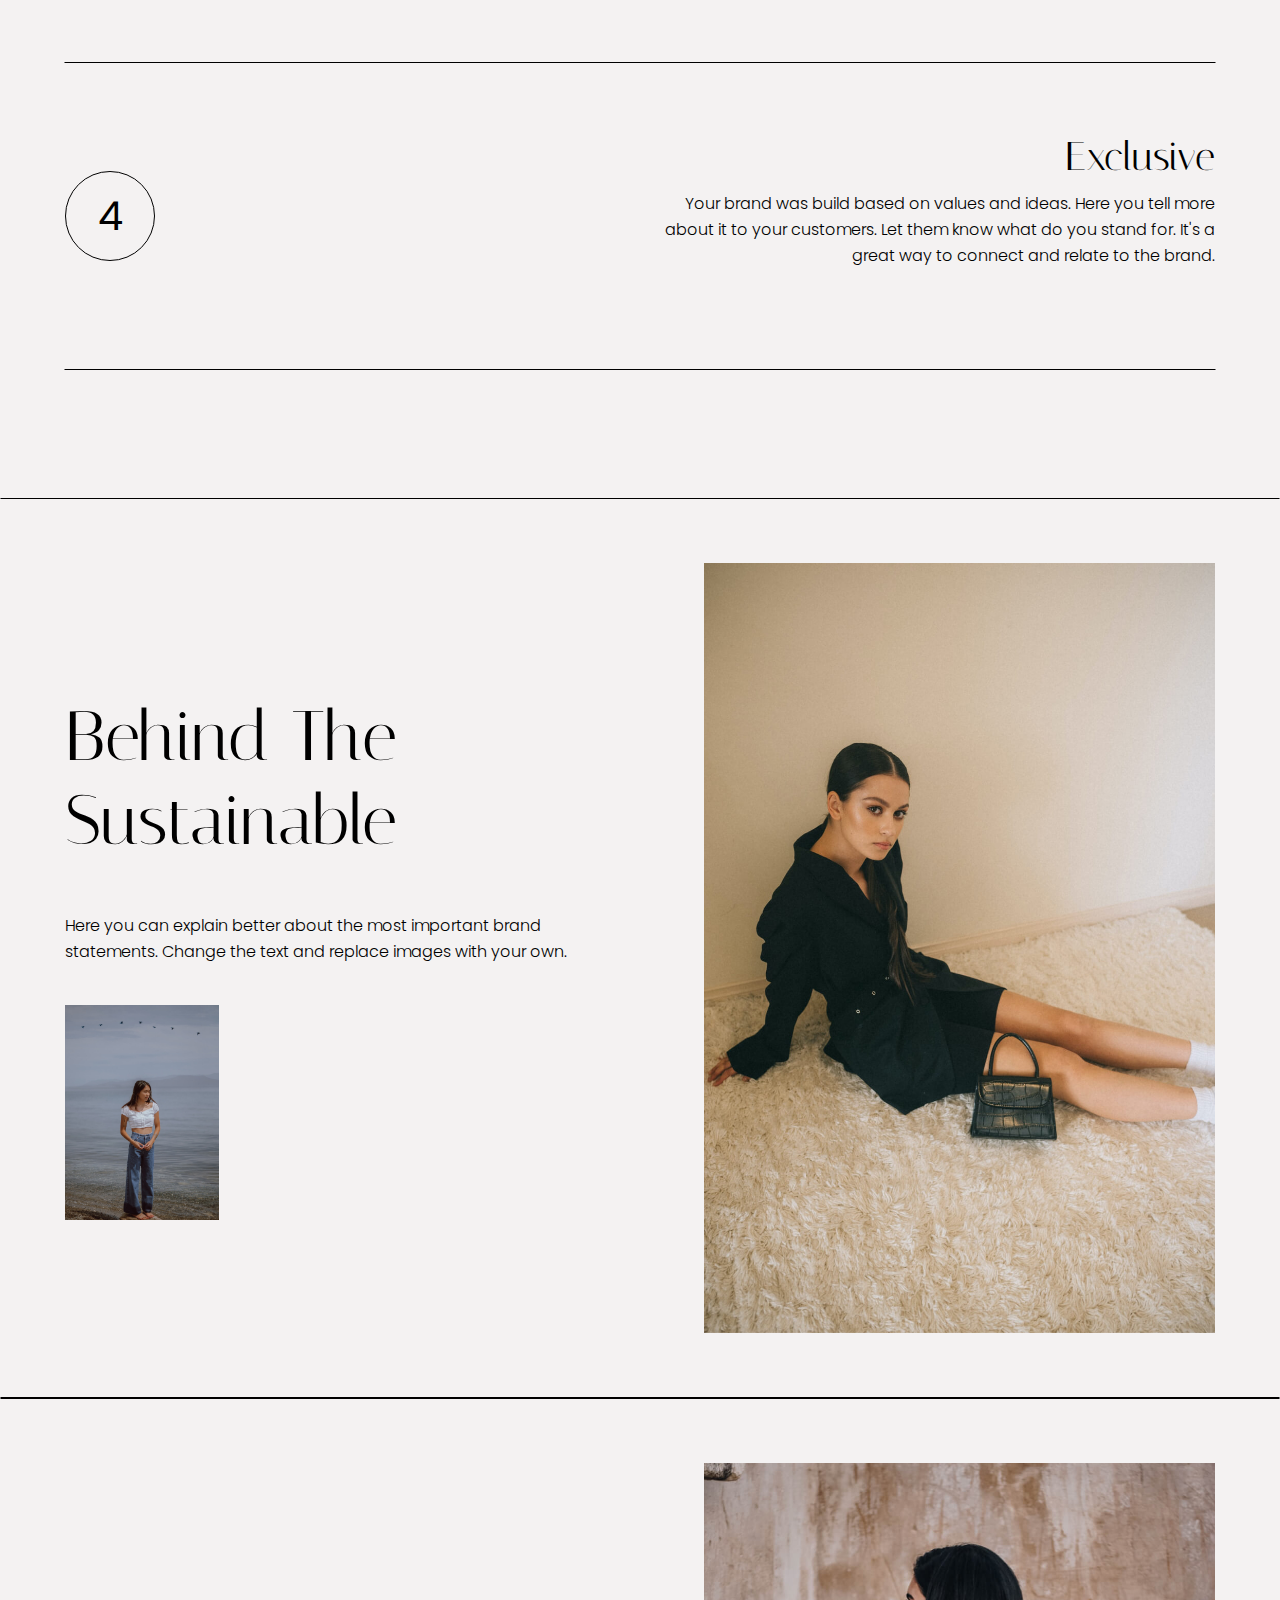
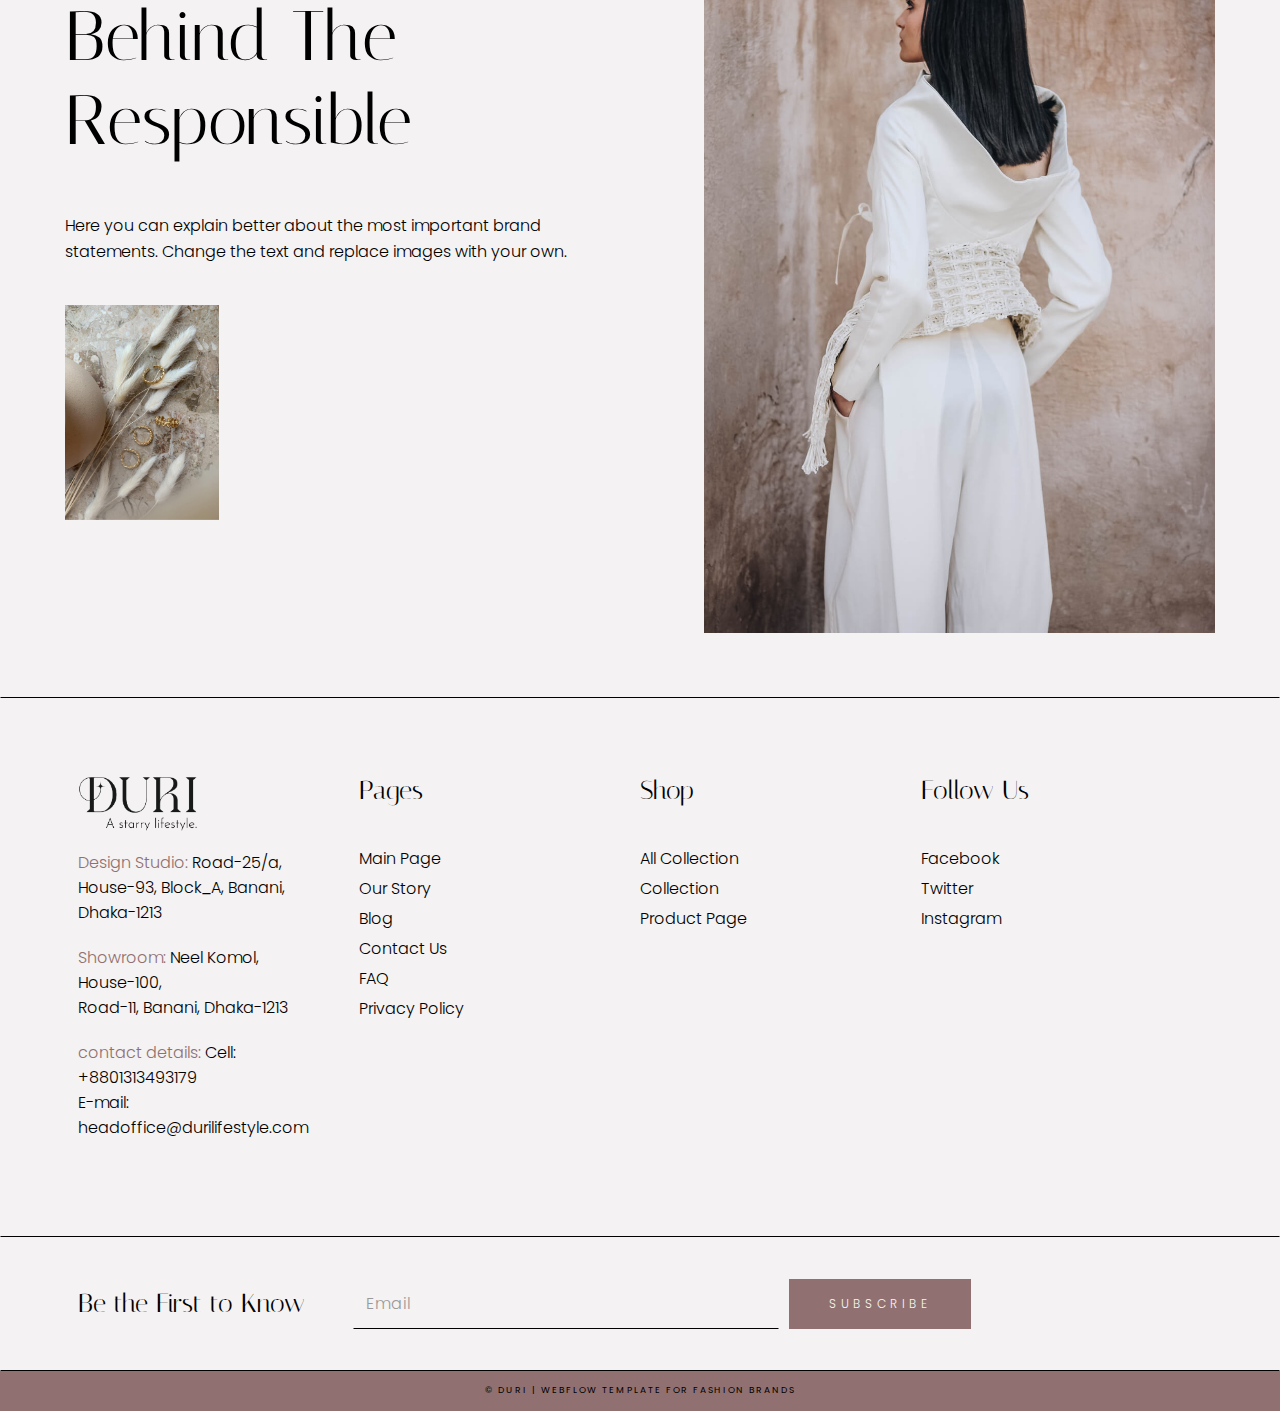
==== commit ea662686: "Responsible section done" ====
--- a/our-story.html
+++ b/our-story.html
@@ -189,7 +189,12 @@
               <div class="statement__wrap">
                 <div class="statement__content">
                   <h3 class="statement__content--title">Sustainable</h3>
-                  <p class="statement__content--text">Your brand was build based on values and ideas. Here you tell more about it to your customers. Let them know what do you stand for. It's a great way to connect and relate to the brand.</p>
+                  <p class="statement__content--text">
+                    Your brand was build based on values and ideas. Here you
+                    tell more about it to your customers. Let them know what do
+                    you stand for. It's a great way to connect and relate to the
+                    brand.
+                  </p>
                 </div>
                 <div class="statement__number">
                   <div class="statement__bullet">1</div>
@@ -199,8 +204,15 @@
             <div class="statement">
               <div class="statement__wrap">
                 <div class="statement__content order-1">
-                  <h3 class="statement__content--title text-align-right">Responsible</h3>
-                  <p class="statement__content--text text-align-right">Your brand was build based on values and ideas. Here you tell more about it to your customers. Let them know what do you stand for. It's a great way to connect and relate to the brand.</p>
+                  <h3 class="statement__content--title text-align-right">
+                    Responsible
+                  </h3>
+                  <p class="statement__content--text text-align-right">
+                    Your brand was build based on values and ideas. Here you
+                    tell more about it to your customers. Let them know what do
+                    you stand for. It's a great way to connect and relate to the
+                    brand.
+                  </p>
                 </div>
                 <div class="statement__number order-0">
                   <div class="statement__bullet">2</div>
@@ -211,7 +223,12 @@
               <div class="statement__wrap">
                 <div class="statement__content">
                   <h3 class="statement__content--title">Fair</h3>
-                  <p class="statement__content--text">Your brand was build based on values and ideas. Here you tell more about it to your customers. Let them know what do you stand for. It's a great way to connect and relate to the brand.</p>
+                  <p class="statement__content--text">
+                    Your brand was build based on values and ideas. Here you
+                    tell more about it to your customers. Let them know what do
+                    you stand for. It's a great way to connect and relate to the
+                    brand.
+                  </p>
                 </div>
                 <div class="statement__number">
                   <div class="statement__bullet">3</div>
@@ -221,8 +238,15 @@
             <div class="statement">
               <div class="statement__wrap">
                 <div class="statement__content order-1">
-                  <h3 class="statement__content--title text-align-right">Exclusive</h3>
-                  <p class="statement__content--text text-align-right">Your brand was build based on values and ideas. Here you tell more about it to your customers. Let them know what do you stand for. It's a great way to connect and relate to the brand.</p>
+                  <h3 class="statement__content--title text-align-right">
+                    Exclusive
+                  </h3>
+                  <p class="statement__content--text text-align-right">
+                    Your brand was build based on values and ideas. Here you
+                    tell more about it to your customers. Let them know what do
+                    you stand for. It's a great way to connect and relate to the
+                    brand.
+                  </p>
                 </div>
                 <div class="statement__number order-0">
                   <div class="statement__bullet">4</div>
@@ -240,7 +264,10 @@
             <div class="sustainable__content-wrap">
               <div class="sustainable__content">
                 <h3 class="sustainable__title">Behind The Sustainable</h3>
-                <p class="sustainable__text">Here you can explain better about the most important brand statements. Change the text and replace images with your own.</p>
+                <p class="sustainable__text">
+                  Here you can explain better about the most important brand
+                  statements. Change the text and replace images with your own.
+                </p>
                 <div class="sustainable__content-image">
                   <div class="vertical-img">
                     <div class="sustainable__content-img"></div>
@@ -259,9 +286,37 @@
         </div>
       </section>
       <!-- =-= Fire =-= -->
+
       <!-- =-= Responsible =-= -->
+      <section class="sustainables section">
+        <div class="sustainables__wrap">
+          <div class="sustainable__wrap">
+            <div class="sustainable__content-wrap">
+              <div class="sustainable__content">
+                <h3 class="sustainable__title">Behind The Responsible</h3>
+                <p class="sustainable__text">
+                  Here you can explain better about the most important brand
+                  statements. Change the text and replace images with your own.
+                </p>
+                <div class="sustainable__content-image">
+                  <div class="vertical-img">
+                    <div class="sustainable__content-img responsible"></div>
+                  </div>
+                </div>
+              </div>
+            </div>
+          </div>
+          <div class="sustainable__wrap">
+            <div class="sustainable__image-wrap">
+              <div class="sustainable__img-big">
+                <div class="sustainable__img responsible"></div>
+              </div>
+            </div>
+          </div>
+        </div>
+      </section>
+
       <!-- =-= Family =-= -->
-
       <!-- =-= Mega Menu Section =-= -->
       <section class="megamenus section">
         <div class="megamenus-container">
--- a/assets/css/ourStory.css
+++ b/assets/css/ourStory.css
@@ -365,4 +365,14 @@
   background-image: url("../image/pic1.jpg");
   background-position: 50% 50%;
   background-size: cover;
+}
+
+
+/* Responsible Section */
+.sustainable__content-img.responsible {
+  background-image: url("../image/pic17.jpg");
+}
+
+.sustainable__img.responsible {
+  background-image: url("../image/pic2.jpg");
 }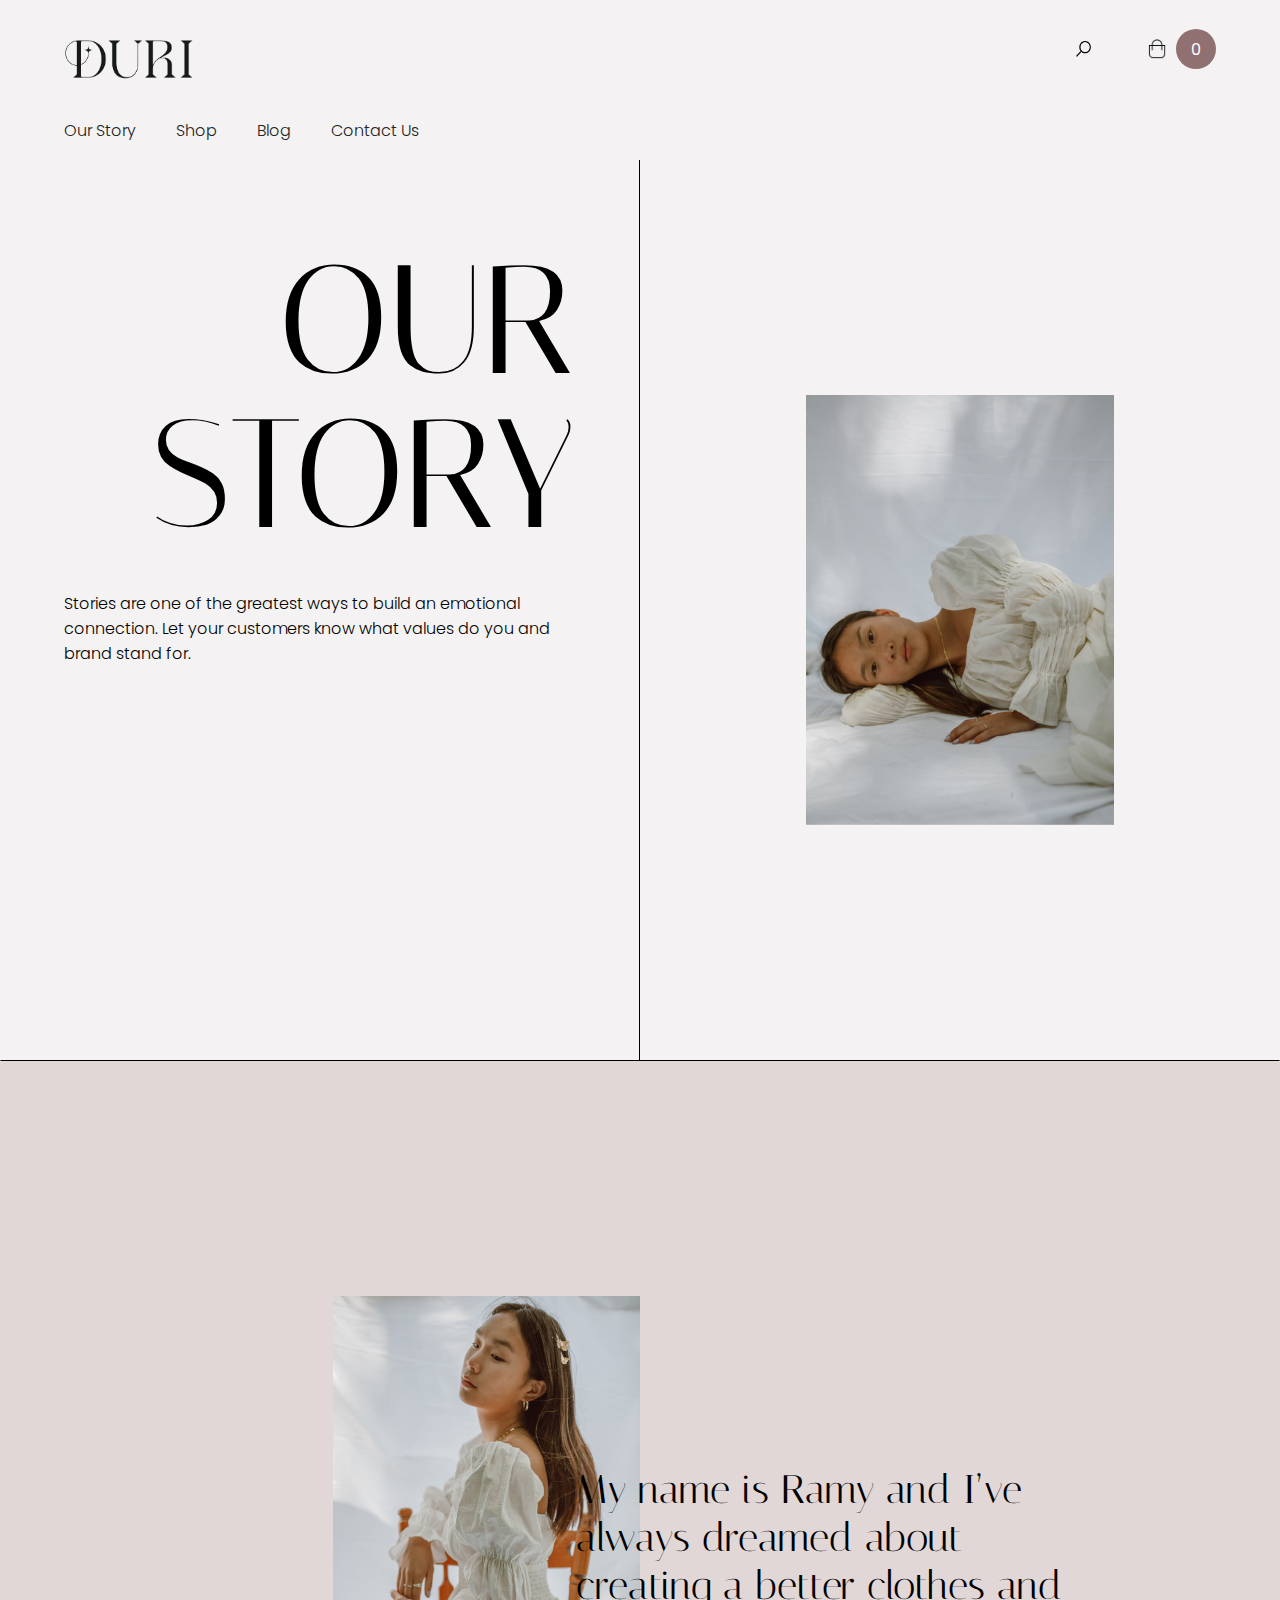
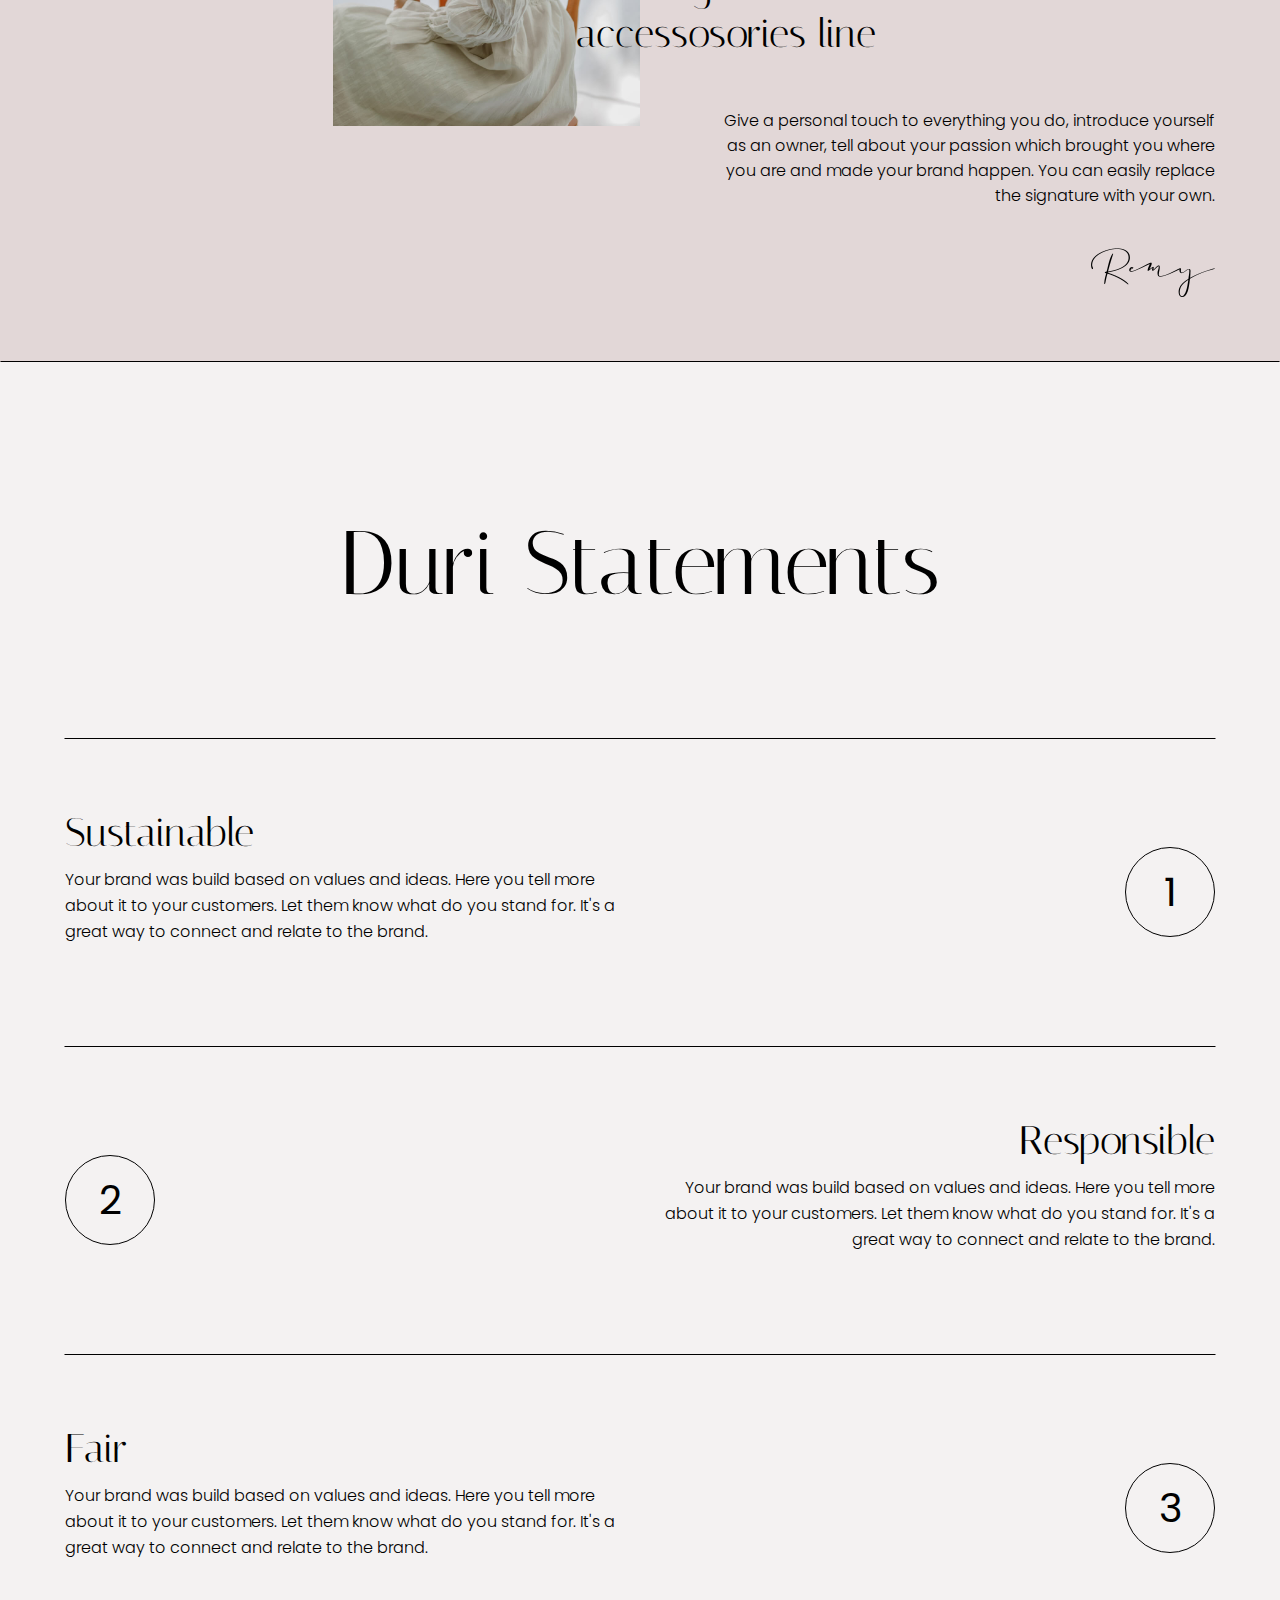
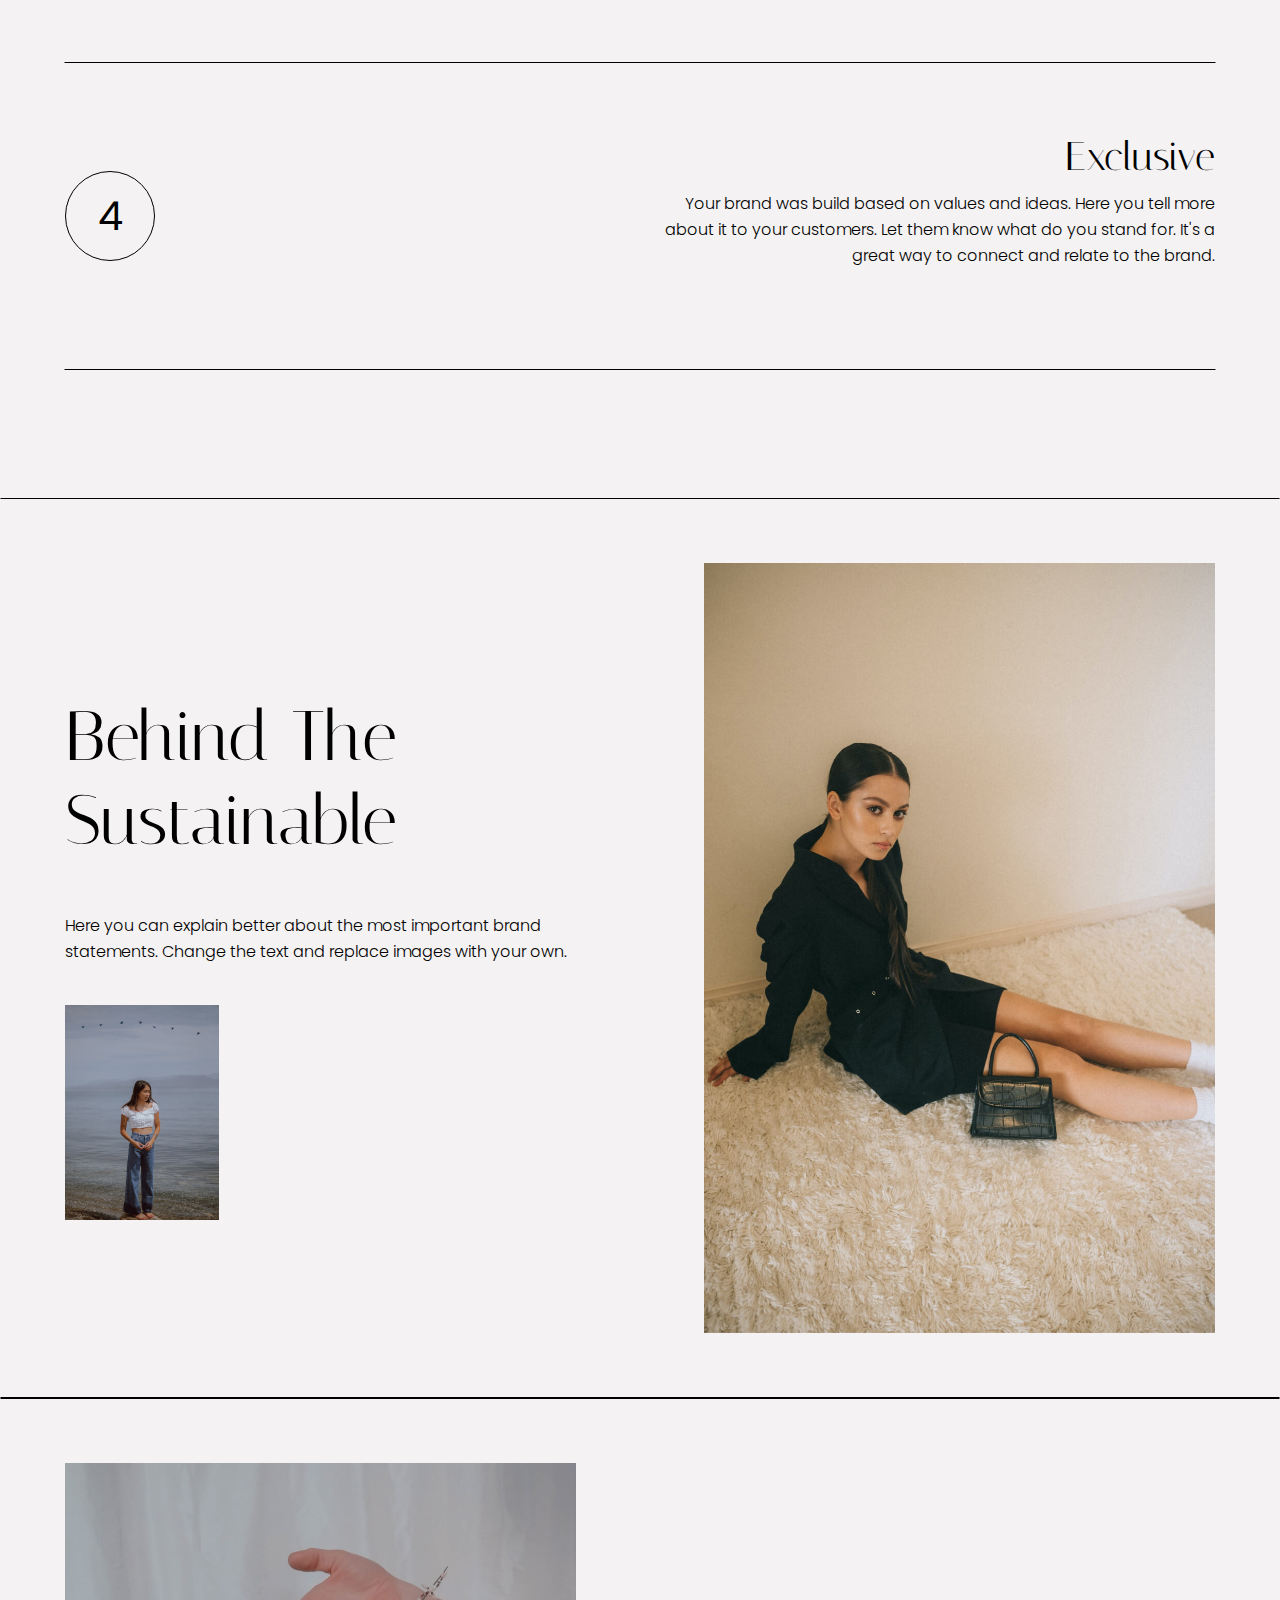
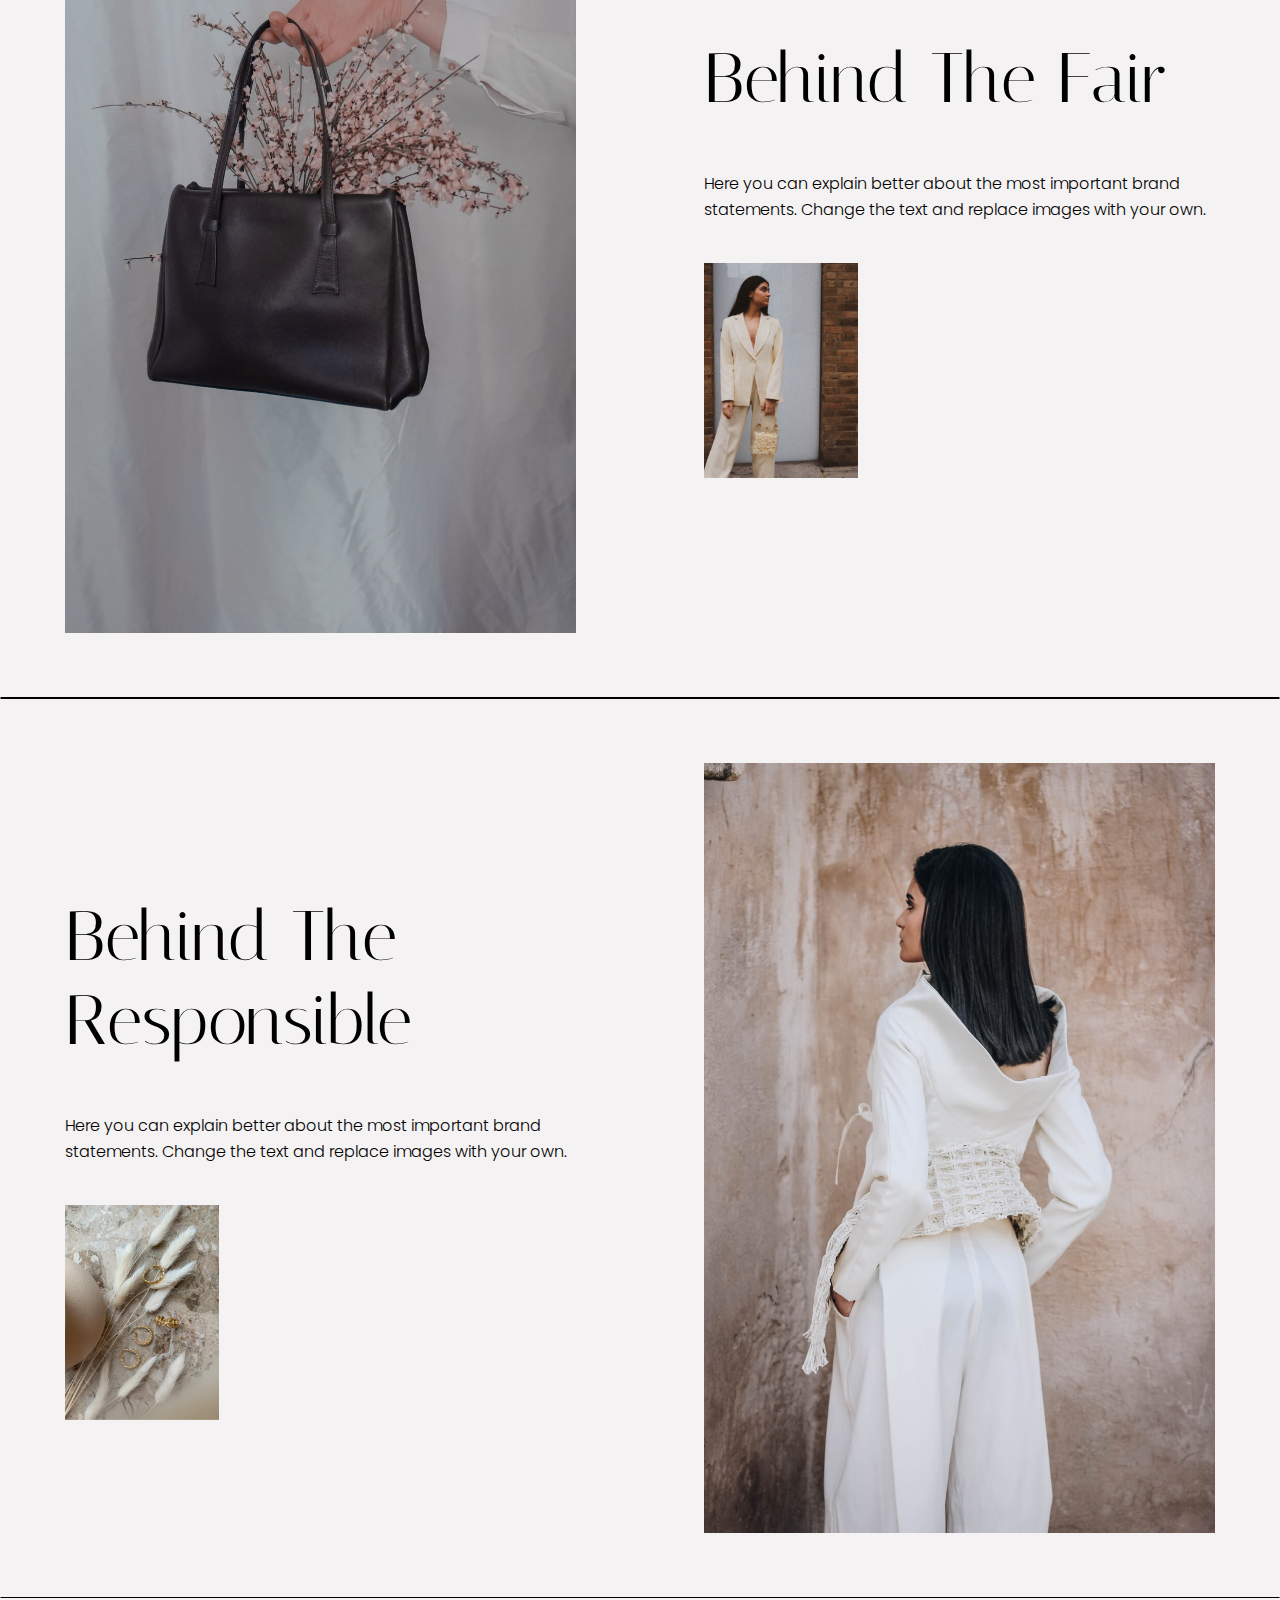
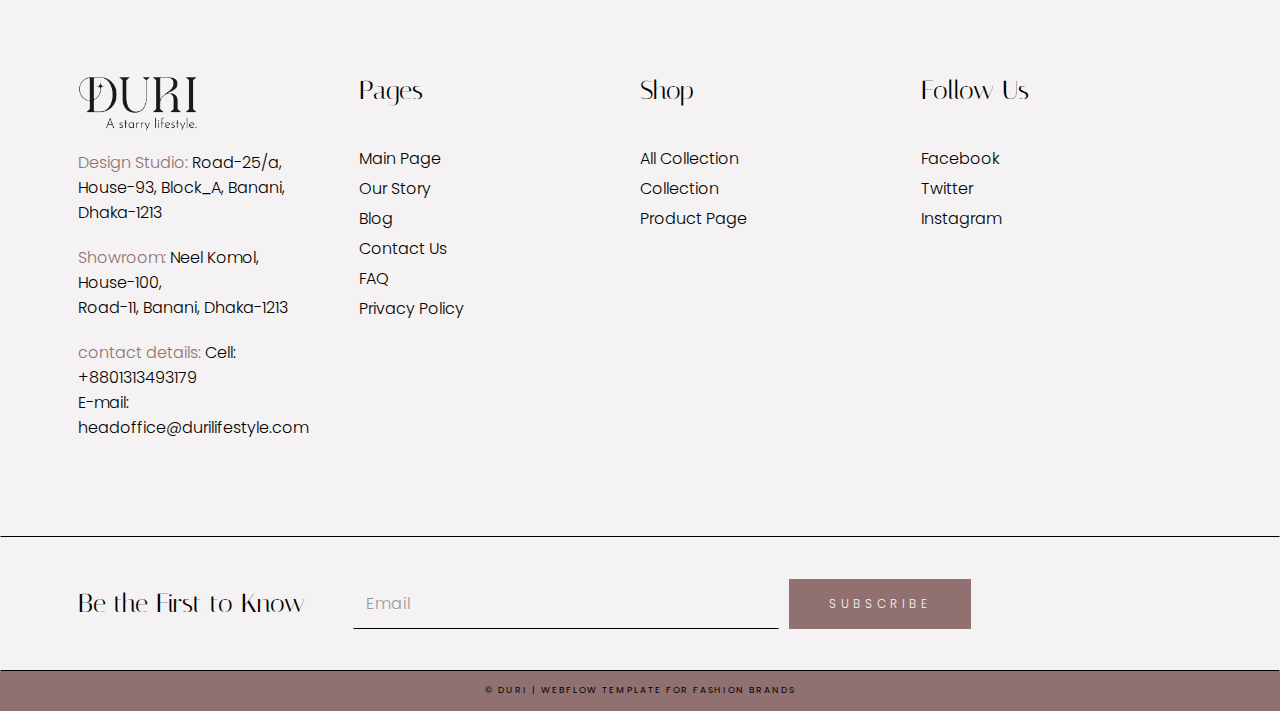
==== commit 9ce6e78d: "sustainable fire and responsible option almost done" ====
--- a/our-story.html
+++ b/our-story.html
@@ -285,7 +285,32 @@
           </div>
         </div>
       </section>
+
       <!-- =-= Fire =-= -->
+      <section class="sustainables section">
+        <div class="sustainables__wrap">
+          <div class="sustainable__wrap order-1">
+            <div class="sustainable__content-wrap">
+              <div class="sustainable__content">
+                <h3 class="sustainable__title">Behind The Fair</h3>
+                <p class="sustainable__text">Here you can explain better about the most important brand statements. Change the text and replace images with your own.</p>
+                <div class="sustainable__content-image">
+                  <div class="vertical-img">
+                    <div class="sustainable__content-img fair"></div>
+                  </div>
+                </div>
+              </div>
+            </div>
+          </div>
+          <div class="sustainable__wrap">
+            <div class="sustainable__image-wrap">
+              <div class="sustainable__img-big">
+                <div class="sustainable__img fair"></div>
+              </div>
+            </div>
+          </div>
+        </div>
+      </section>
 
       <!-- =-= Responsible =-= -->
       <section class="sustainables section">
--- a/assets/css/ourStory.css
+++ b/assets/css/ourStory.css
@@ -367,6 +367,15 @@
   background-size: cover;
 }
 
+/* Fair Section */
+.sustainable__content-img.fair {
+  background-image: url("../image/pic15.jpg");
+}
+
+.sustainable__img.fair {
+  background-image: url("../image/pic16.jpg");
+}
+
 
 /* Responsible Section */
 .sustainable__content-img.responsible {
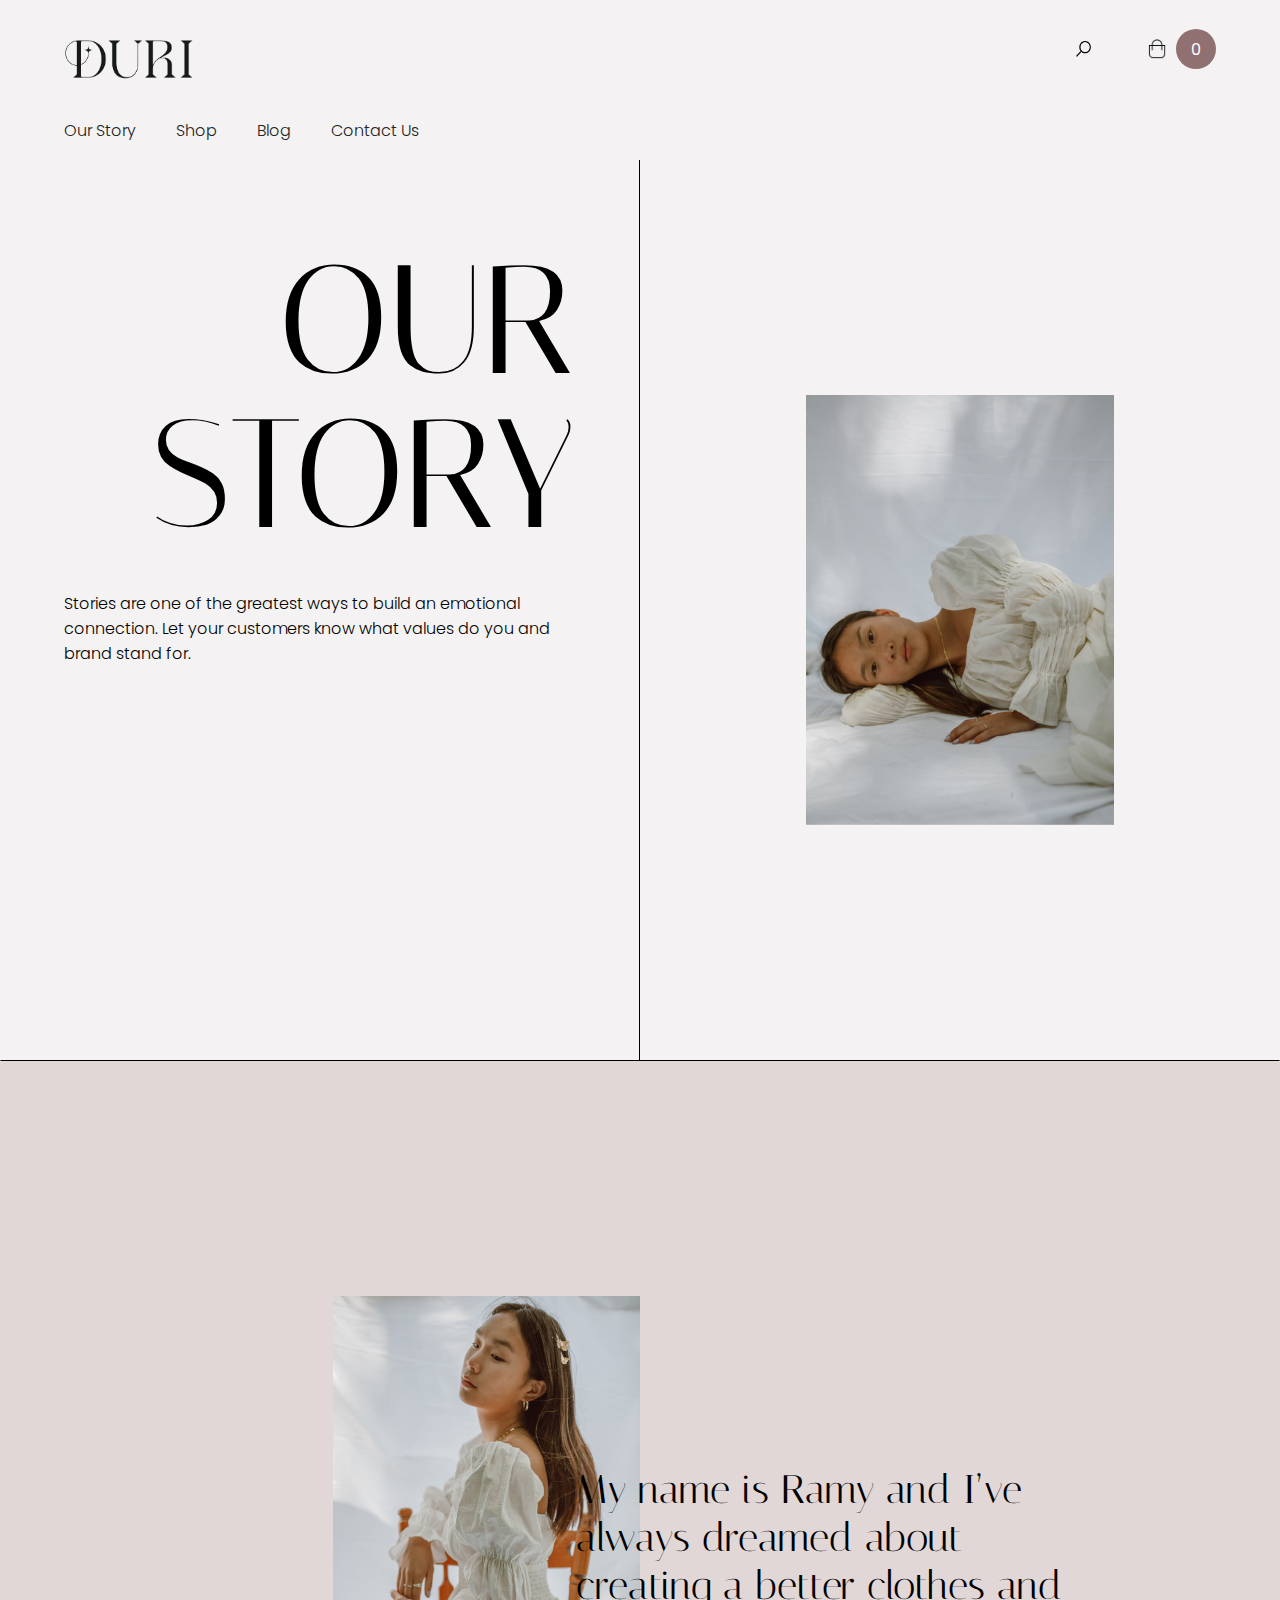
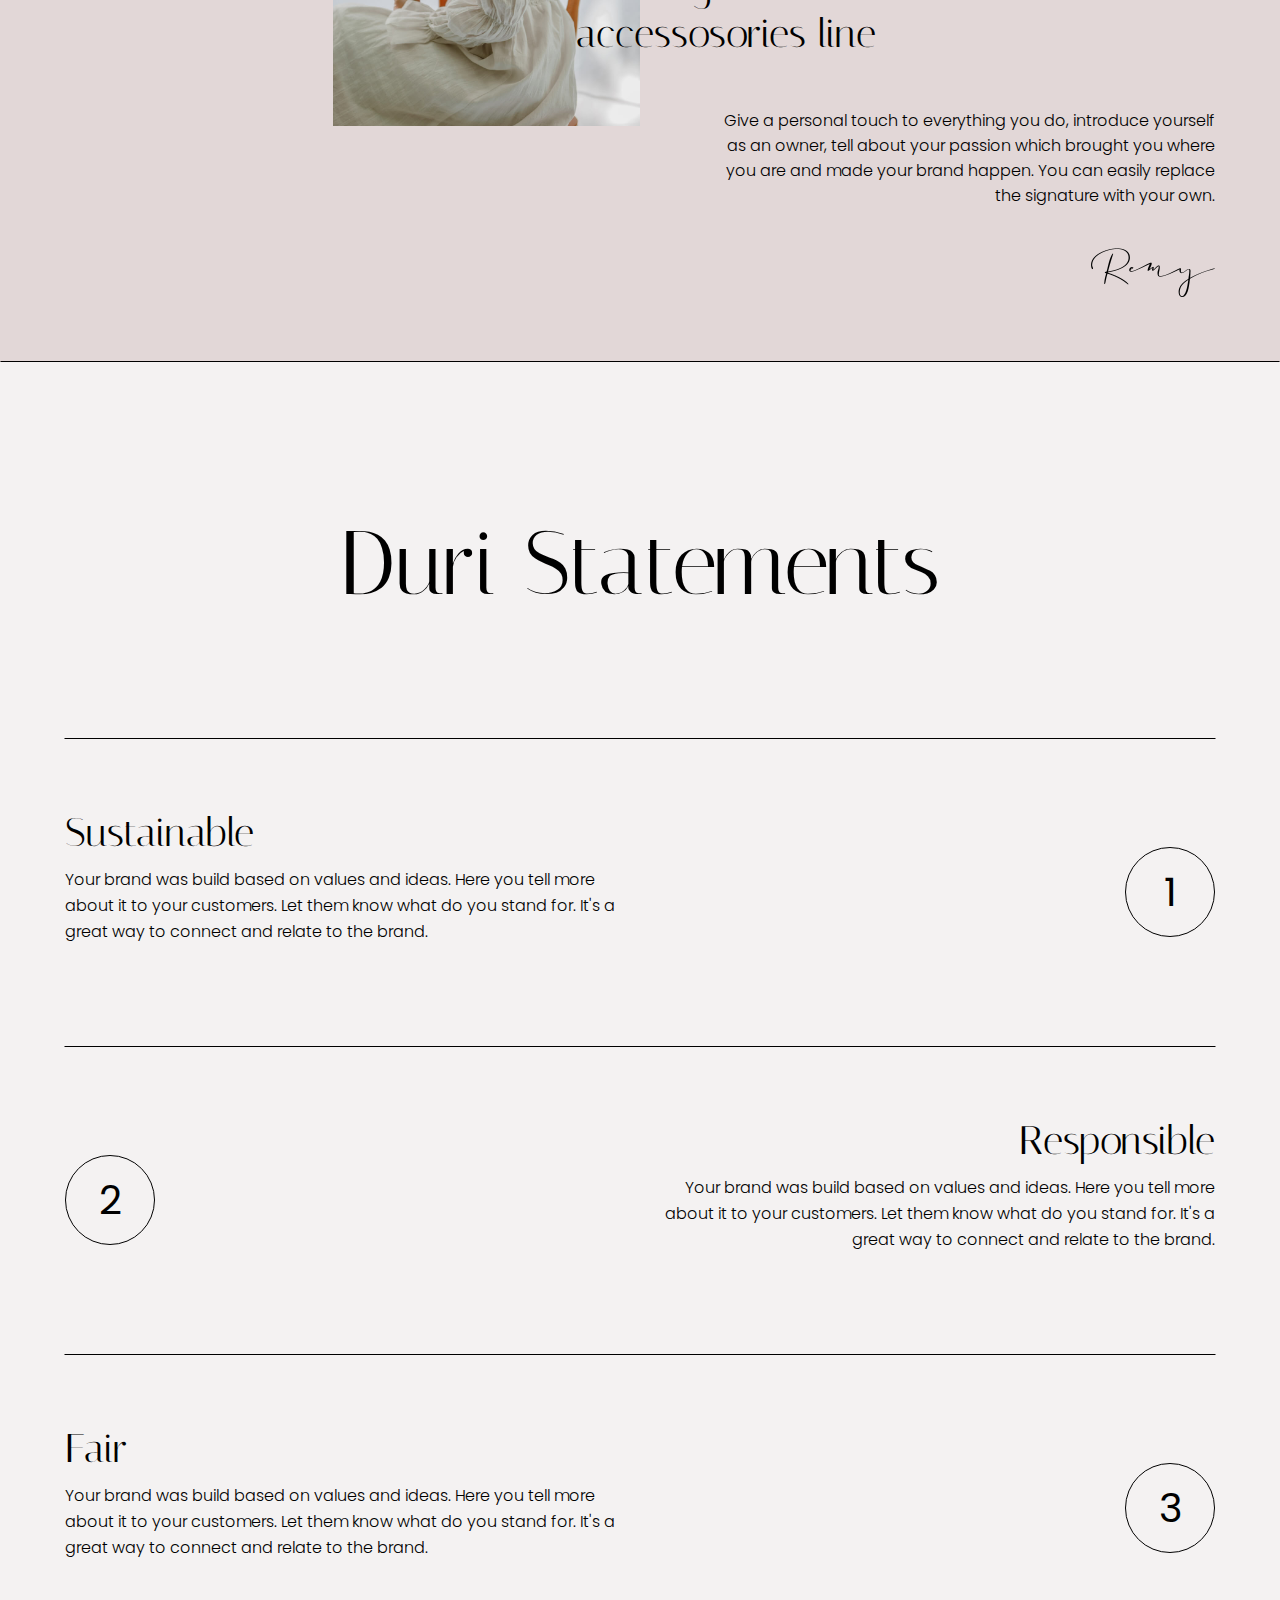
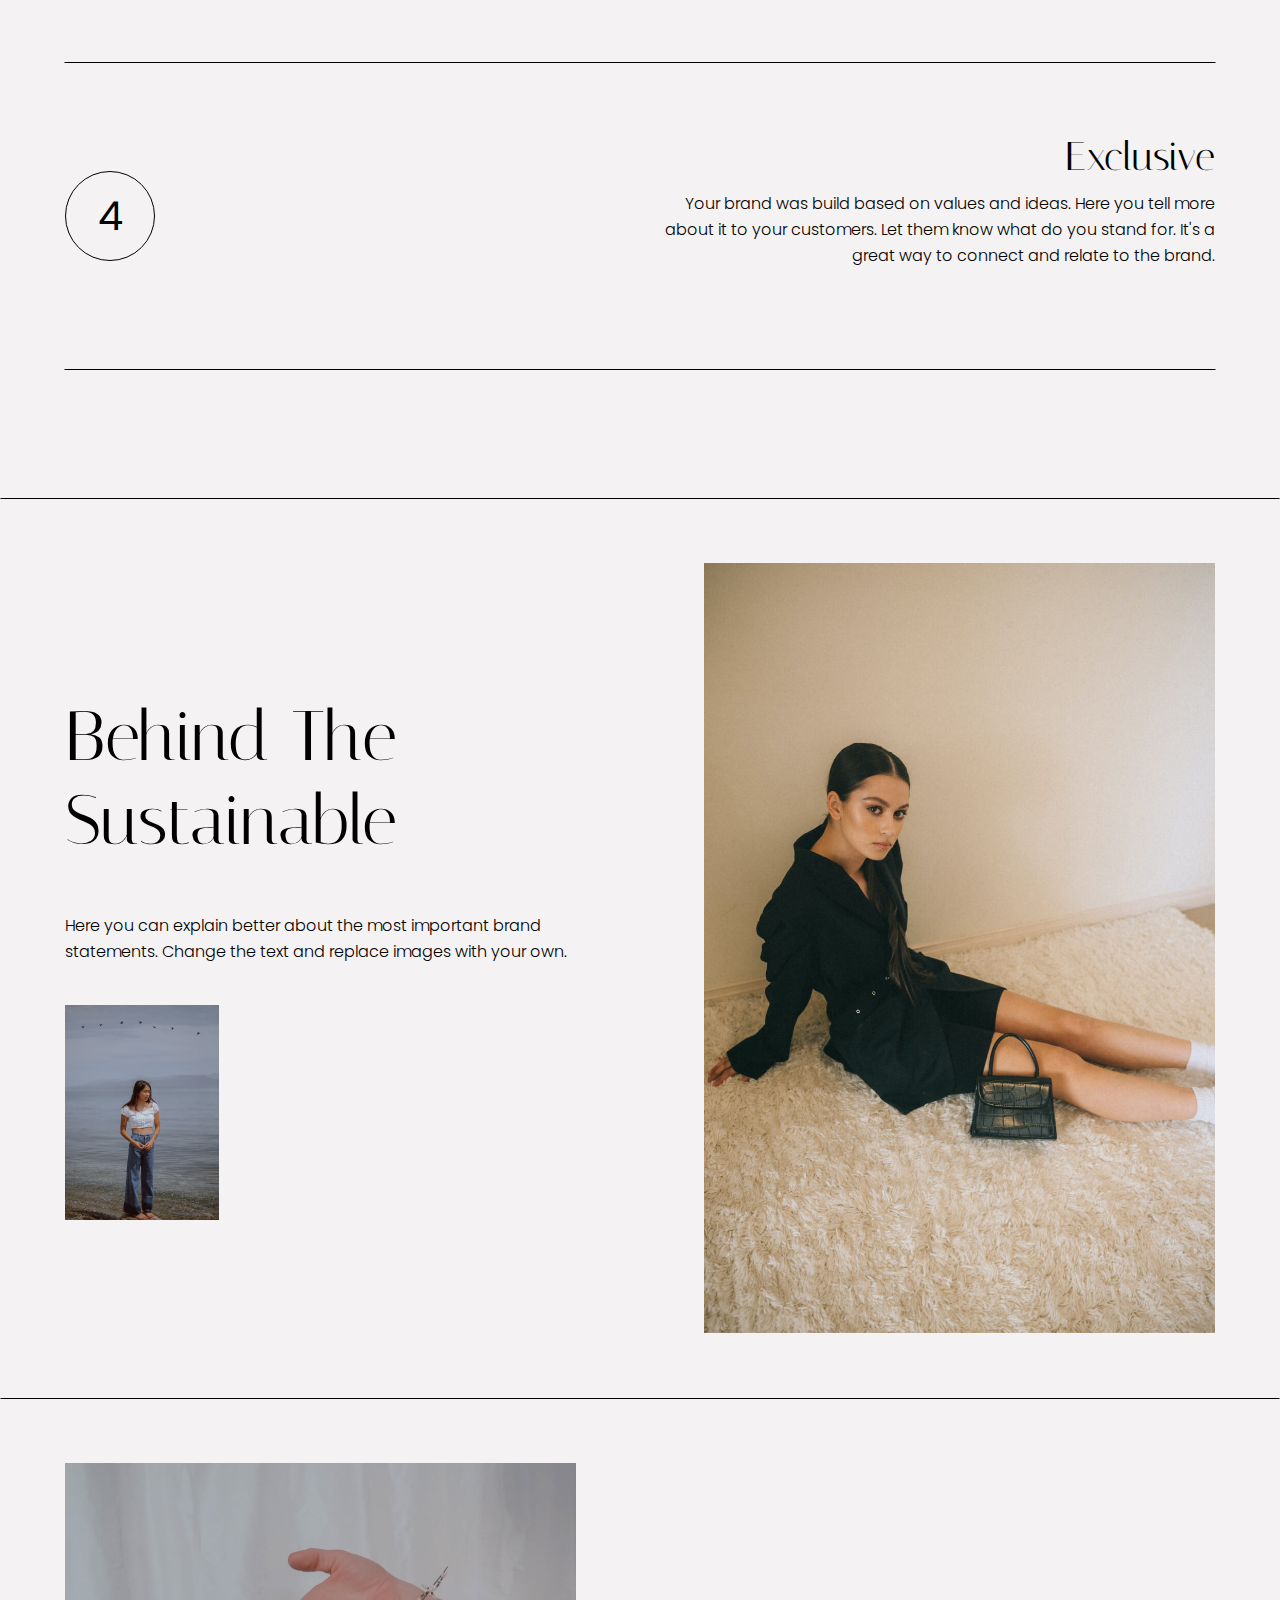
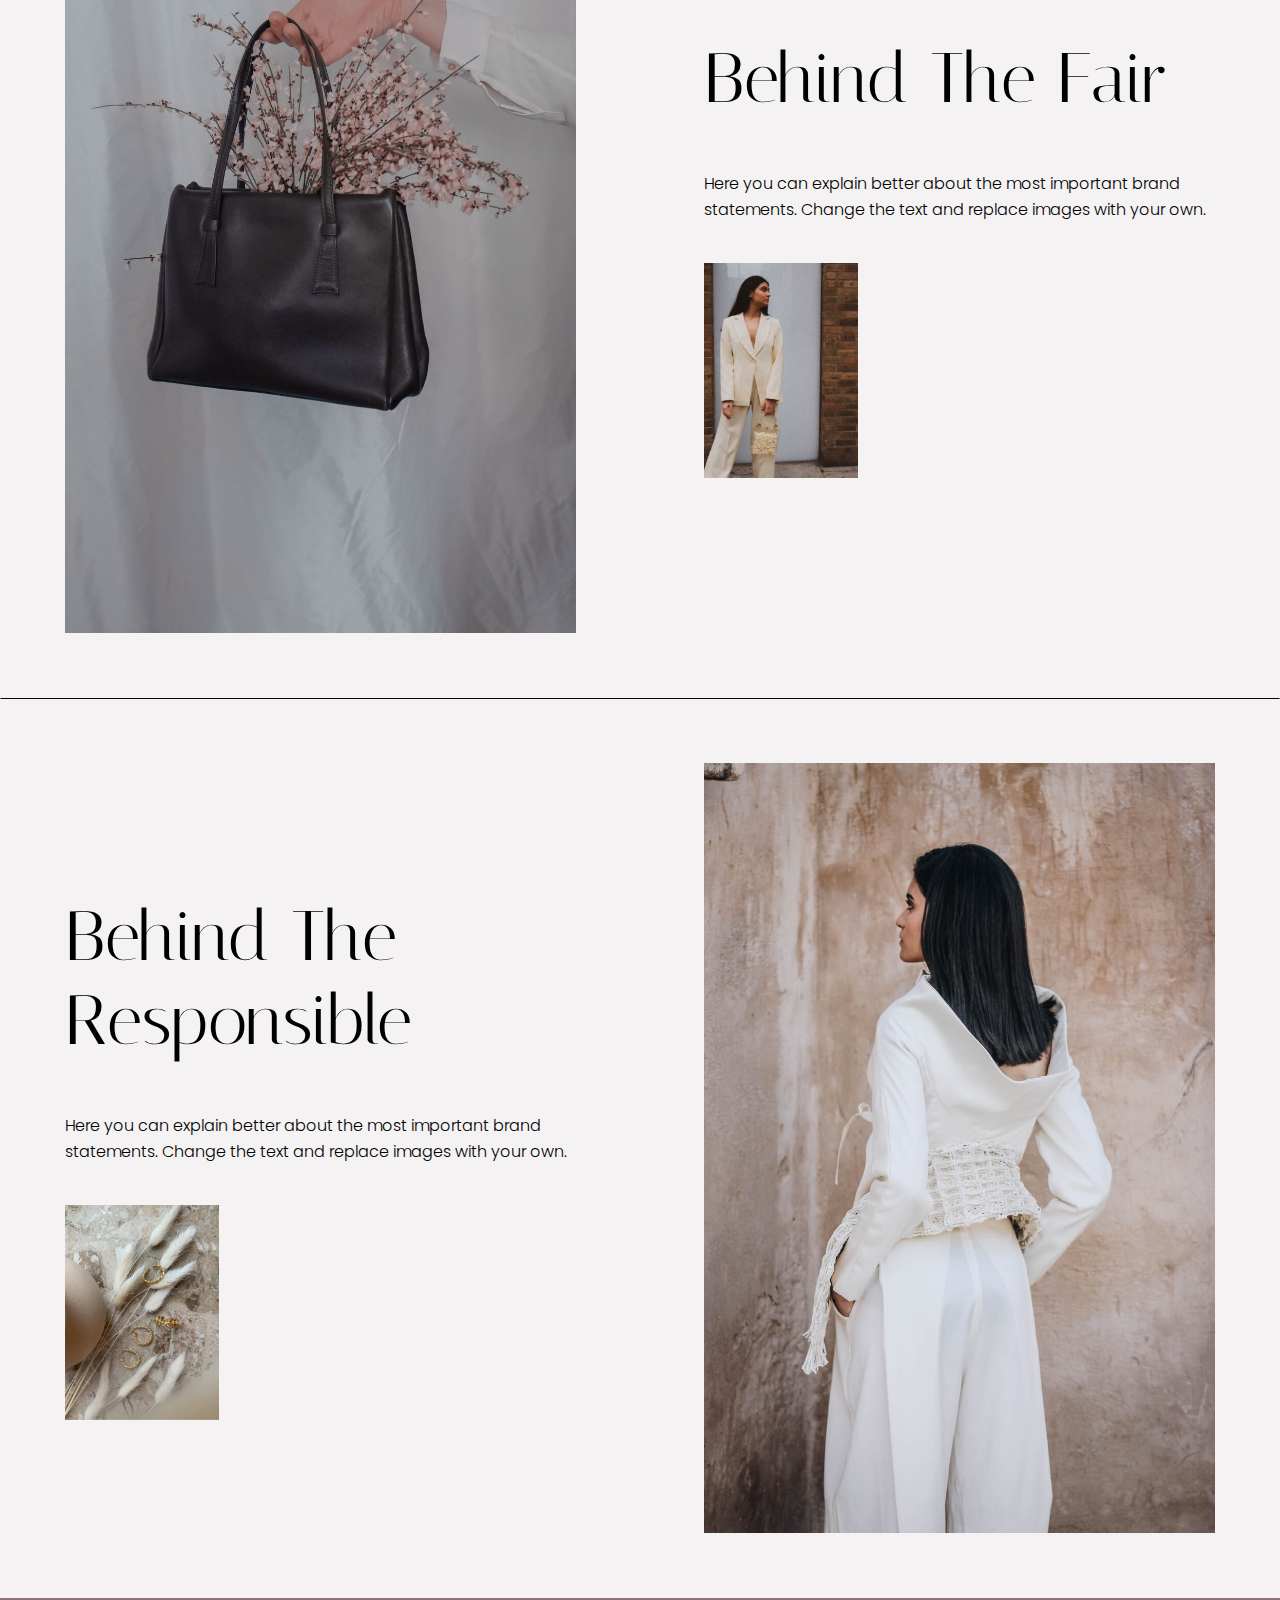
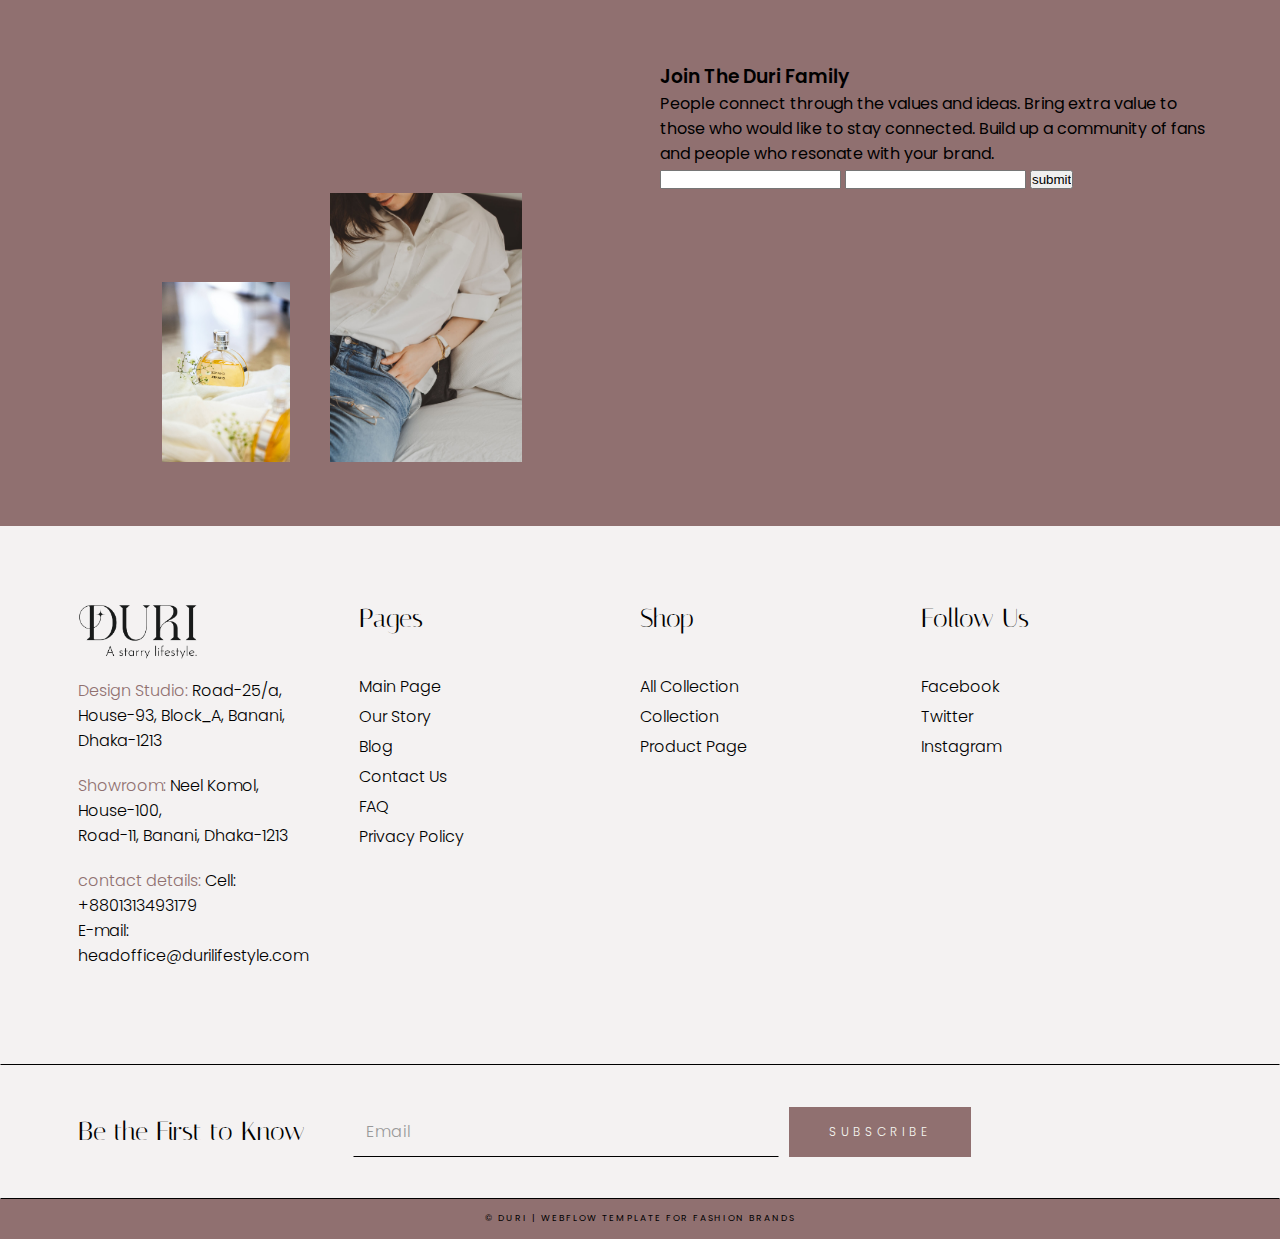
==== commit e4799e70: "Signup image section done" ====
--- a/our-story.html
+++ b/our-story.html
@@ -293,7 +293,10 @@
             <div class="sustainable__content-wrap">
               <div class="sustainable__content">
                 <h3 class="sustainable__title">Behind The Fair</h3>
-                <p class="sustainable__text">Here you can explain better about the most important brand statements. Change the text and replace images with your own.</p>
+                <p class="sustainable__text">
+                  Here you can explain better about the most important brand
+                  statements. Change the text and replace images with your own.
+                </p>
                 <div class="sustainable__content-image">
                   <div class="vertical-img">
                     <div class="sustainable__content-img fair"></div>
@@ -341,7 +344,37 @@
         </div>
       </section>
 
-      <!-- =-= Family =-= -->
+      <!-- =-= Sign Up =-= -->
+      <section class="signup section">
+        <div class="signup-container">
+          <div class="signup-layout">
+            <div class="signup__images-wrap">
+              <div class="signup__image-one--wrap">
+                <div class="vertical-img">
+                  <div class="signup__image-one"></div>
+                </div>
+              </div>
+              <div class="signup__image-two--wrap">
+                <div class="vertical-img">
+                  <div class="signup__image-two"></div>
+                </div>
+              </div>
+            </div>
+            <div class="signup__content-wrap">
+              <h3 class="signup__title">Join The Duri Family</h3>
+              <p class="signup__text">People connect through the values and ideas. Bring extra value to those who would like to stay connected. Build up a community of fans and people who resonate with your brand.</p>
+              <div class="signup__subscribe">
+                <form class="signup-form">
+                  <input type="text" class="signup__name">
+                  <input type="email" class="signup__email">
+                  <input type="submit" value="submit" class="signup__submit">
+                </form>
+              </div>
+            </div>
+          </div>
+        </div>
+      </section>
+
       <!-- =-= Mega Menu Section =-= -->
       <section class="megamenus section">
         <div class="megamenus-container">
--- a/assets/css/ourStory.css
+++ b/assets/css/ourStory.css
@@ -282,7 +282,7 @@
   grid-auto-columns: 1fr;
   grid-template-columns: repeat(2, 50%);
   border: 1px solid;
-  border-color: #000 transparent #000 transparent;
+  border-color: #000 transparent transparent transparent;
 }
 
 .sustainable__wrap {
@@ -384,4 +384,82 @@
 
 .sustainable__img.responsible {
   background-image: url("../image/pic2.jpg");
-}+}
+
+/* =-= SignUp Section =-= */
+.signup {
+  position: relative;
+  display: flex;
+  width: 100%;
+  min-height: 400px;
+  background-color: #907070;
+  flex-direction: column;
+  justify-content: center;
+  align-items: center;
+}
+
+.signup-container {
+  position: relative;
+  display: flex;
+  width: 100%;
+  height: 100%;
+  max-width: 2000px;
+  padding: 5vw;
+  flex-direction: column;
+  justify-content: center;
+  flex-wrap: nowrap;
+  align-items: center;
+}
+
+.signup-layout {
+  width: 100%;
+  min-height: 400px;
+  grid-gap: 16px;
+  grid-column-gap: 40px;
+  display: grid;
+  grid-auto-columns: 1fr;
+  grid-template-columns: repeat(2, 1fr);
+}
+
+.signup__images-wrap {
+  position: relative;
+  display: flex;
+  justify-content: center;
+  align-items: flex-end;
+}
+
+.signup__image-one--wrap {
+  width: 10vw;
+  margin-right: 40px;
+}
+
+.signup__image-one {
+  position: absolute;
+  left: 0%;
+  top: 0%;
+  right: 0%;
+  bottom: 0%;
+  width: 100%;
+  padding-bottom: 130%;
+  background-image: url("../image/pic10.jpg");
+  background-position: 50% 50%;
+  background-size: cover;
+}
+
+.signup__image-two--wrap {
+  width: 15vw;
+}
+
+.signup__image-two {
+  position: absolute;
+  left: 0%;
+  top: 0%;
+  right: 0%;
+  bottom: 0%;
+  width: 100%;
+  padding-bottom: 130%;
+  background-image: url("../image/pic18.jpg");
+  background-position: 50% 50%;
+  background-size: cover;
+}
+
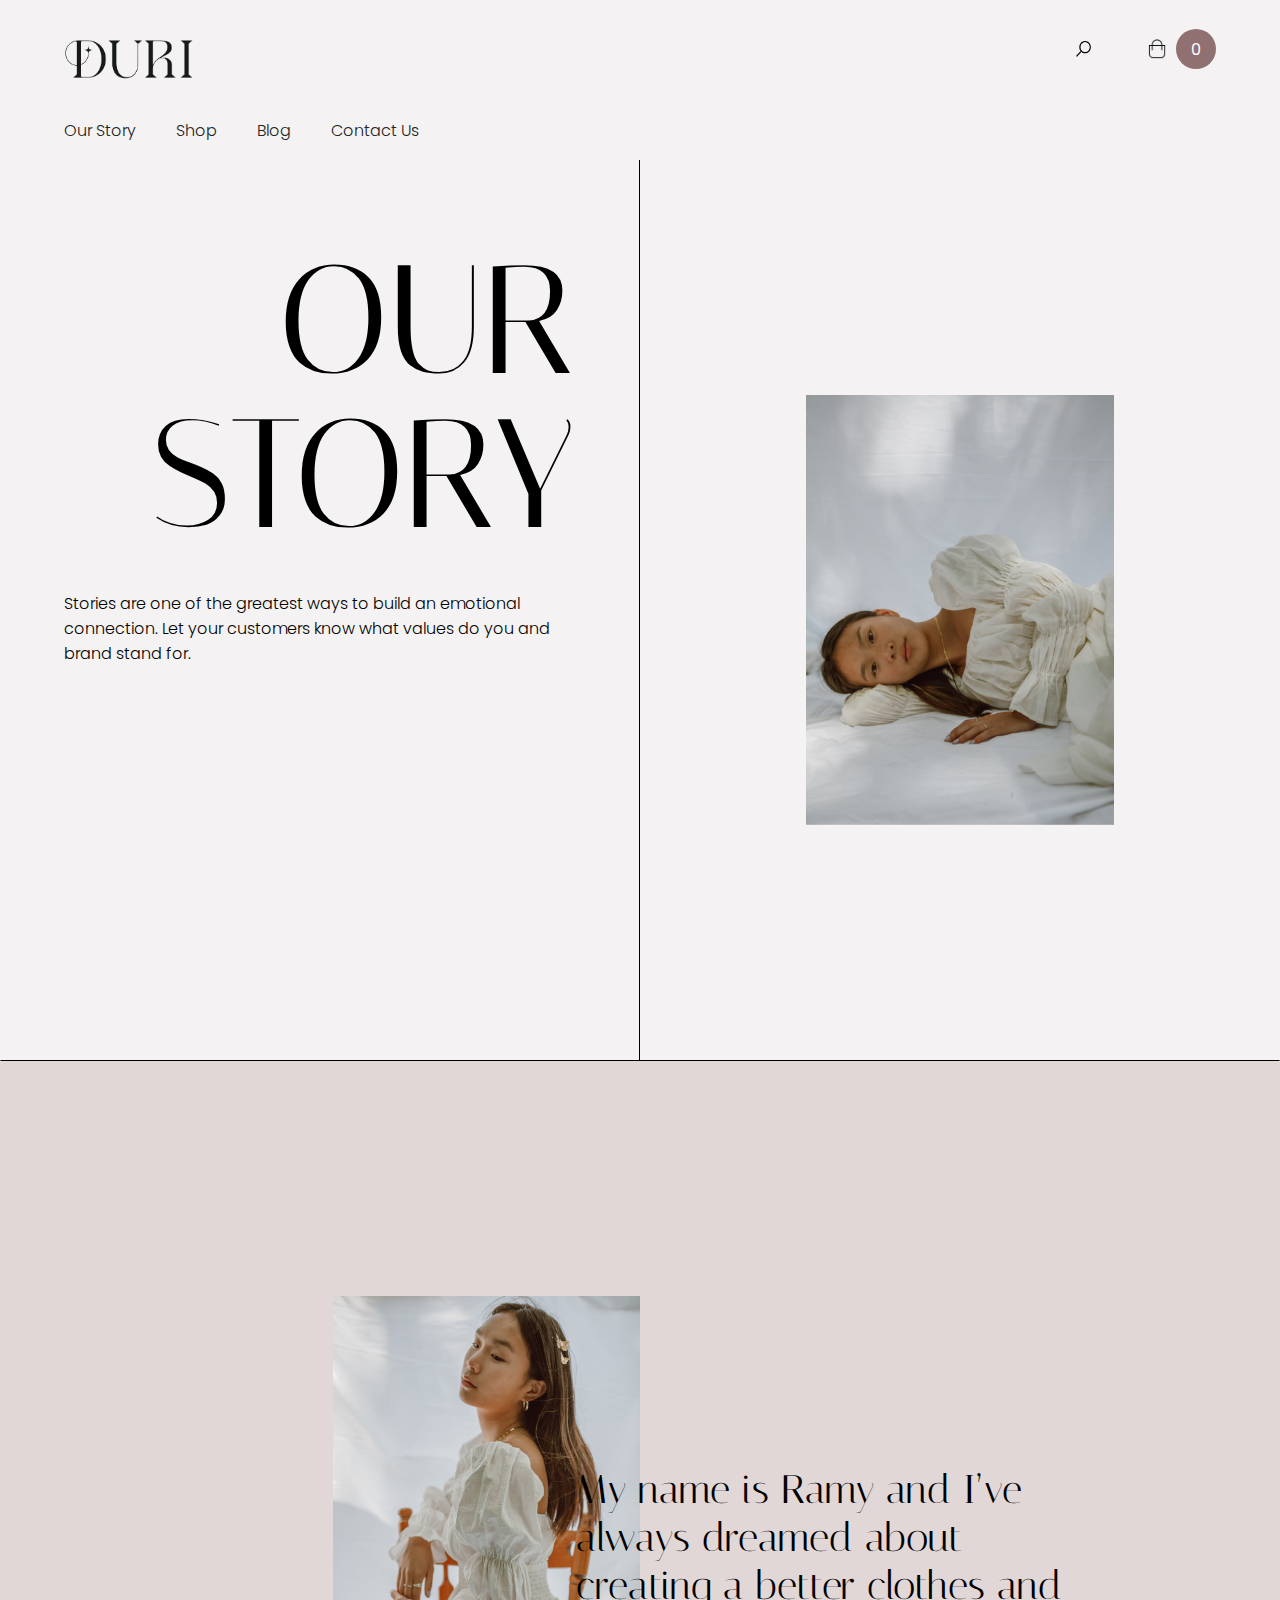
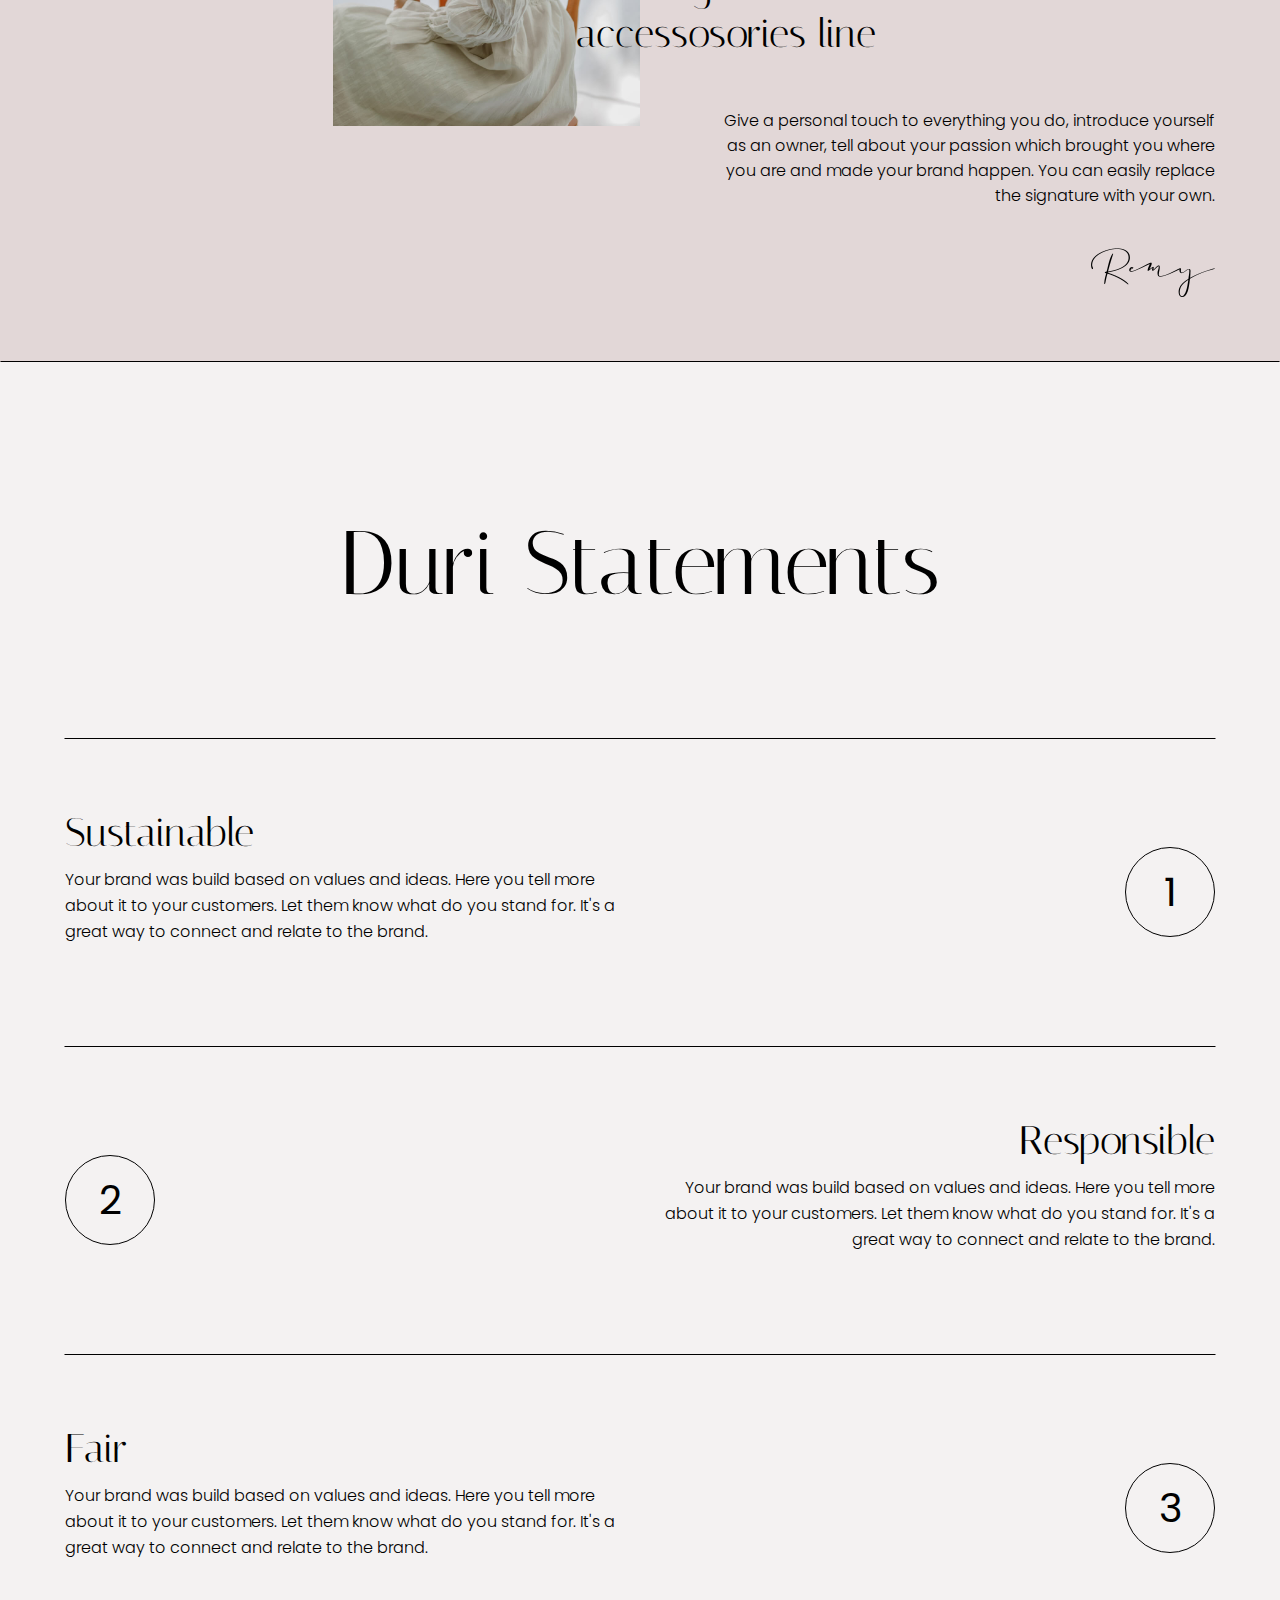
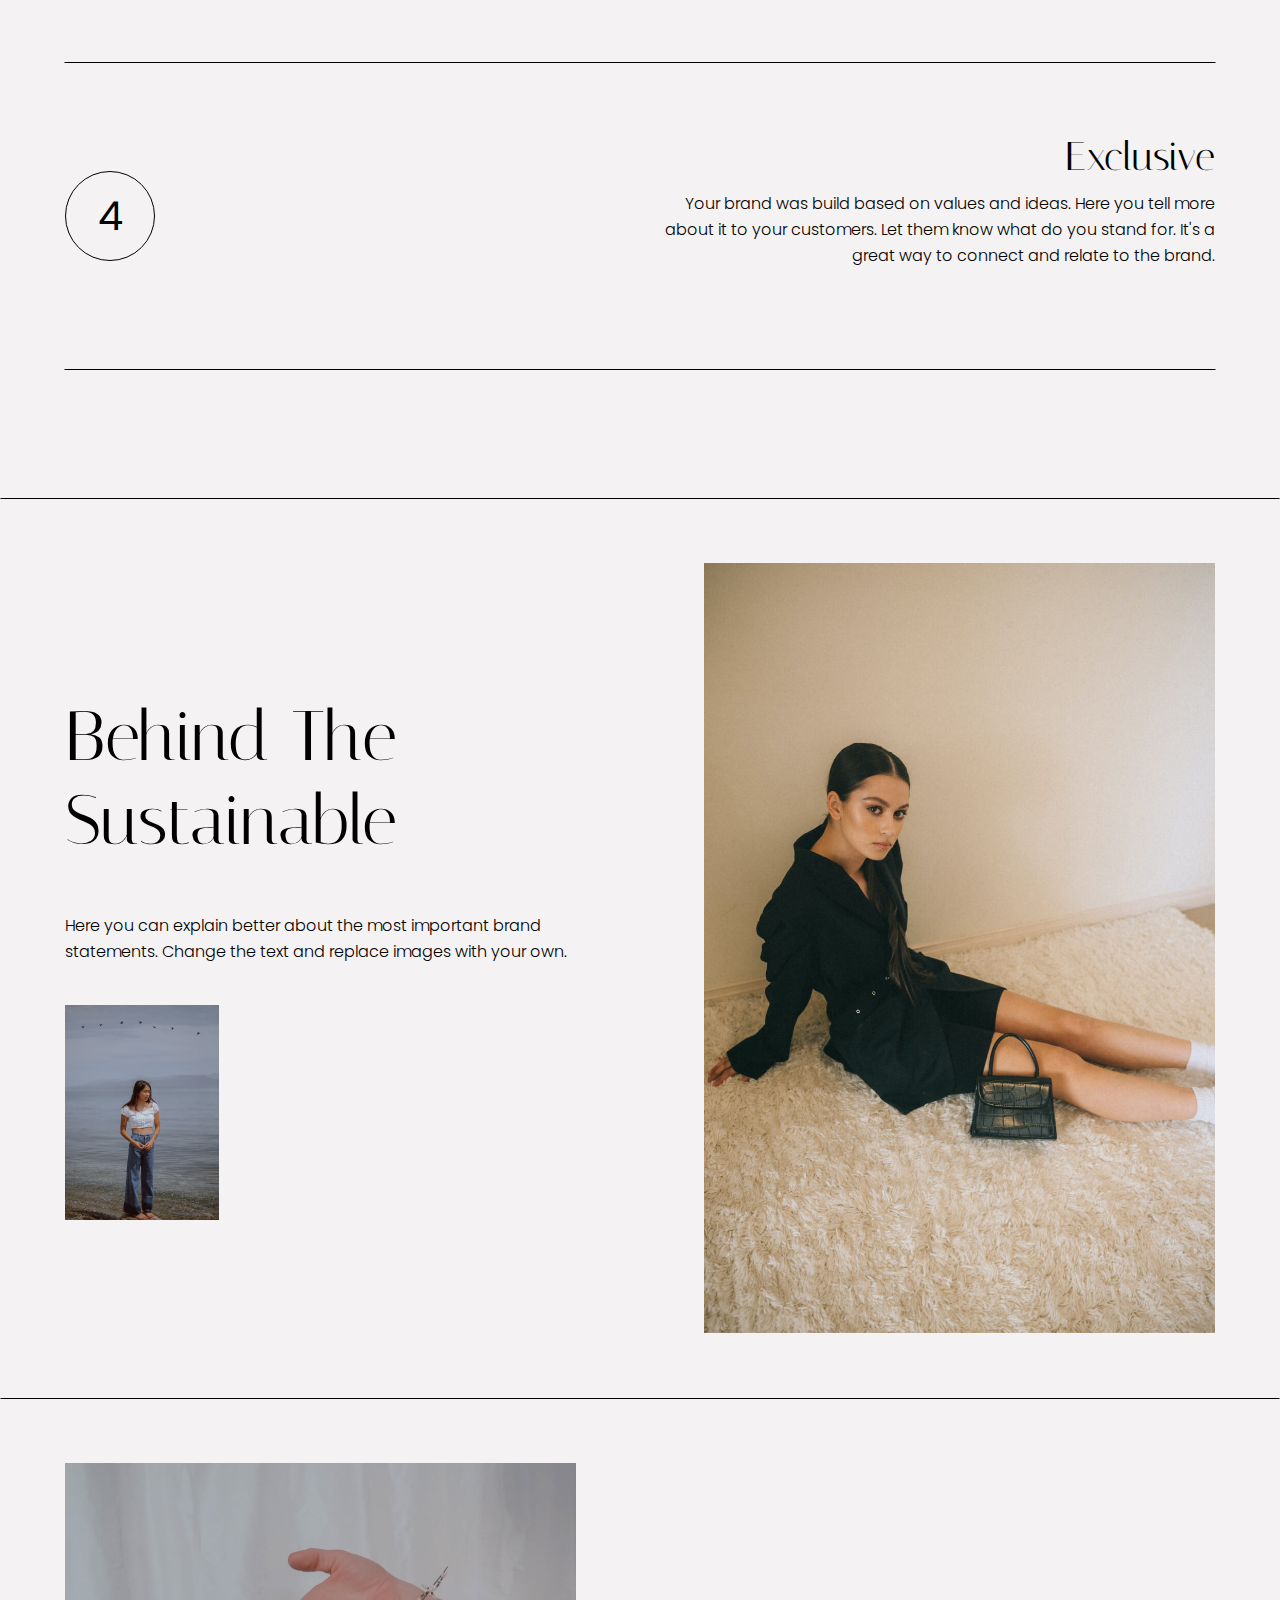
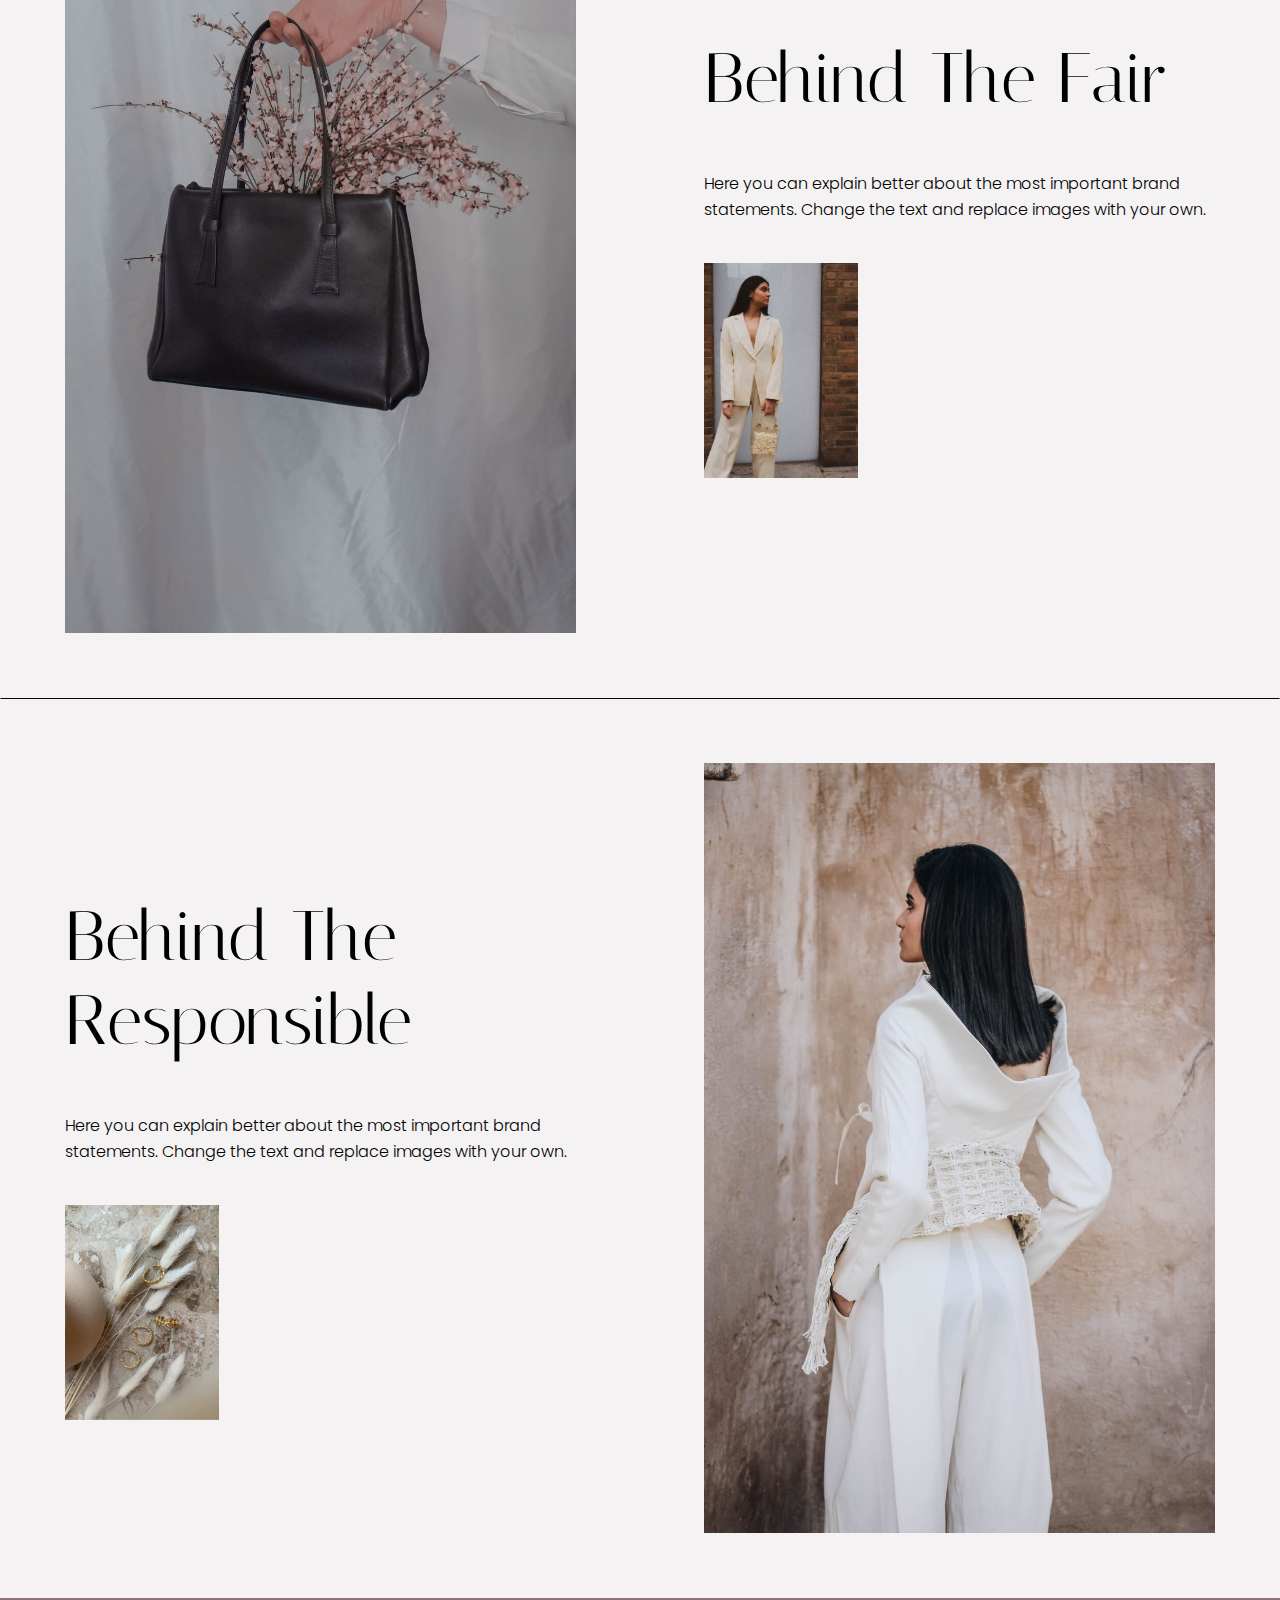
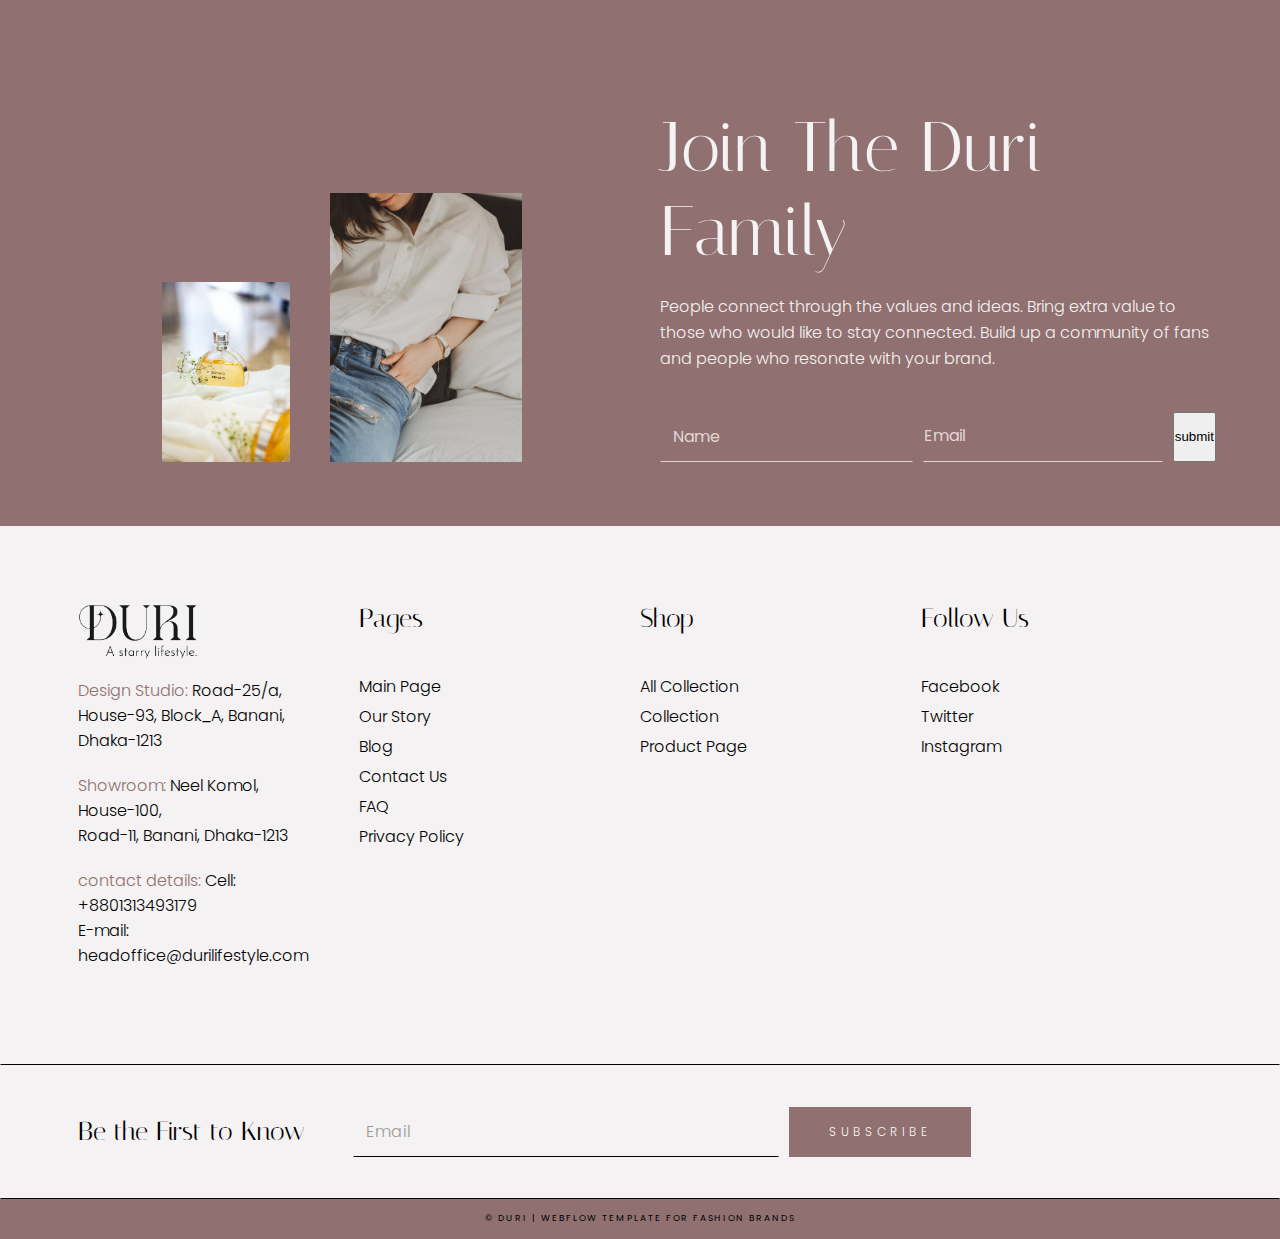
==== commit e63062f9: "Signup section almost done" ====
--- a/our-story.html
+++ b/our-story.html
@@ -365,8 +365,8 @@
               <p class="signup__text">People connect through the values and ideas. Bring extra value to those who would like to stay connected. Build up a community of fans and people who resonate with your brand.</p>
               <div class="signup__subscribe">
                 <form class="signup-form">
-                  <input type="text" class="signup__name">
-                  <input type="email" class="signup__email">
+                  <input type="text" placeholder="Name" class="signup__input signup__input--name">
+                  <input type="email" placeholder="Email" class="signup__input signup__input--email">
                   <input type="submit" value="submit" class="signup__submit">
                 </form>
               </div>
--- a/assets/css/ourStory.css
+++ b/assets/css/ourStory.css
@@ -463,3 +463,57 @@
   background-size: cover;
 }
 
+.signup__content-wrap {
+  display: flex;
+  flex-direction: column;
+  justify-content: flex-end;
+}
+
+.signup__title {
+  margin-top: 20px;
+  margin-bottom: 10px;
+  font-family: Italiana, sans-serif;
+  font-size: 70px;
+  line-height: 1.2;
+  font-weight: 400;
+  text-transform: capitalize;
+  color: #f4f2f2;
+} 
+
+.signup__text {
+  font-size: 1rem;
+  font-weight: 300;
+  line-height: 26px;
+  color: #f4f2f2;
+  margin-top: 10px;
+  margin-bottom: 40px;
+}
+
+.signup-form {
+  display: flex;
+}
+
+.signup__input {
+  width: 100%;
+  height: 50px;
+  margin-right: 10px;
+  border: 1px solid;
+  border-color: transparent transparent #e2d7d7;
+  outline: none;
+  background-color: transparent;
+  color: #e2d7d7;
+}
+
+input::placeholder {
+  color: #e2d7d7;
+}
+
+.signup__input--name,
+.signuo__input--email {
+  display: block;
+  font-size: 1rem;
+  padding: 8px 12px;
+  line-height: 1.4;
+  color: #f4f2f2;
+  vertical-align: middle;
+}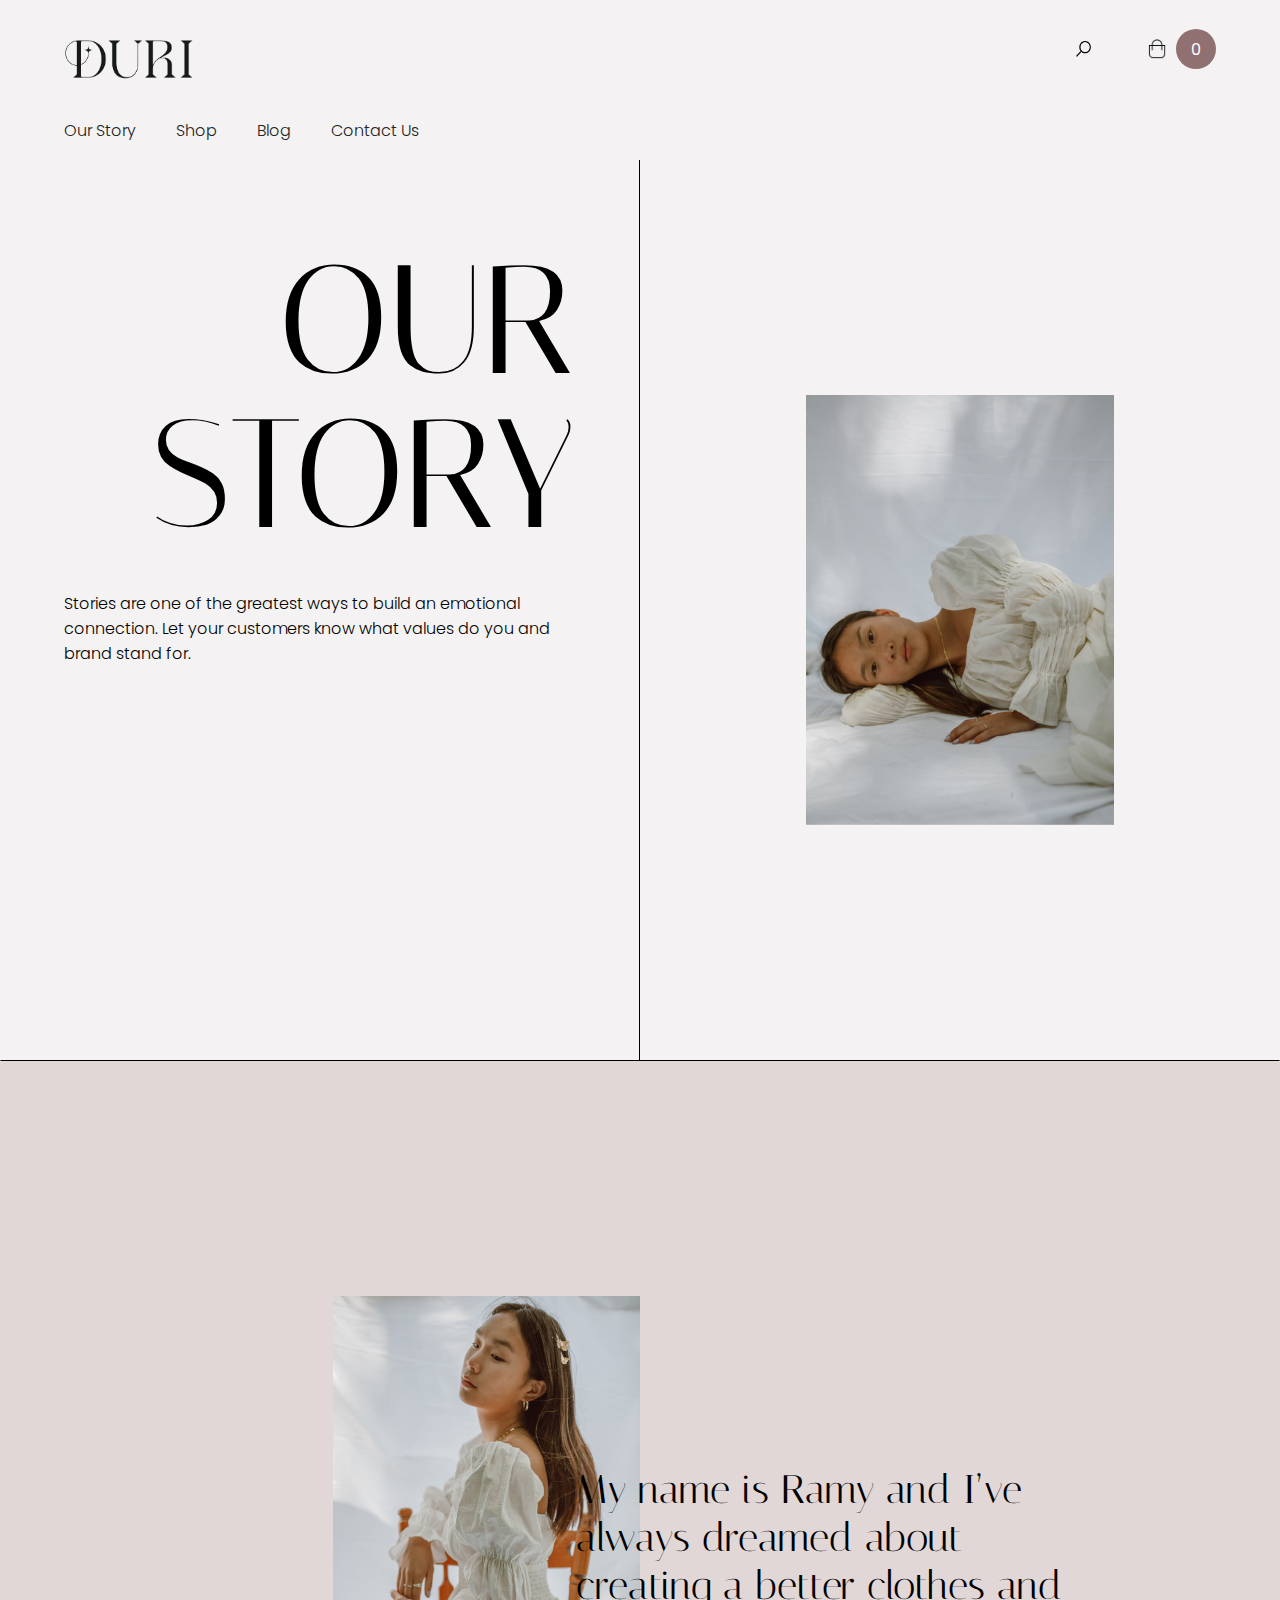
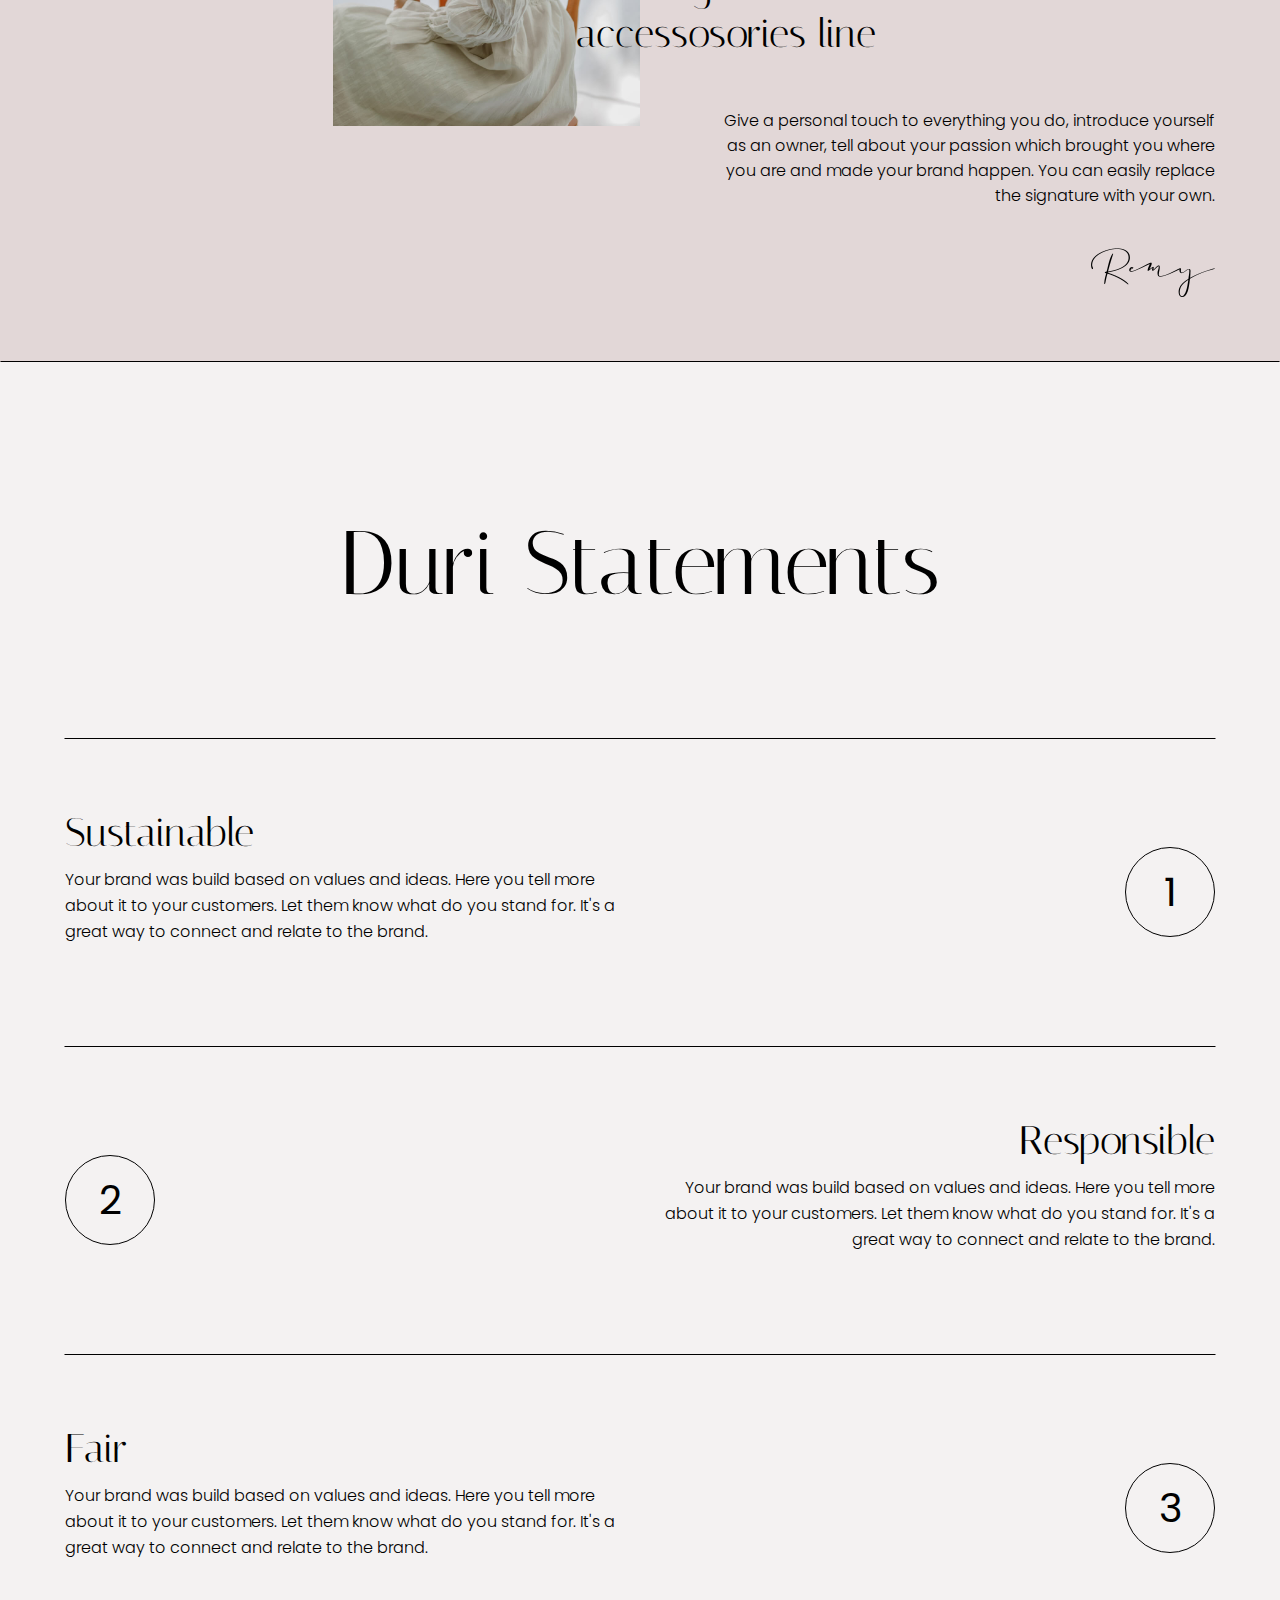
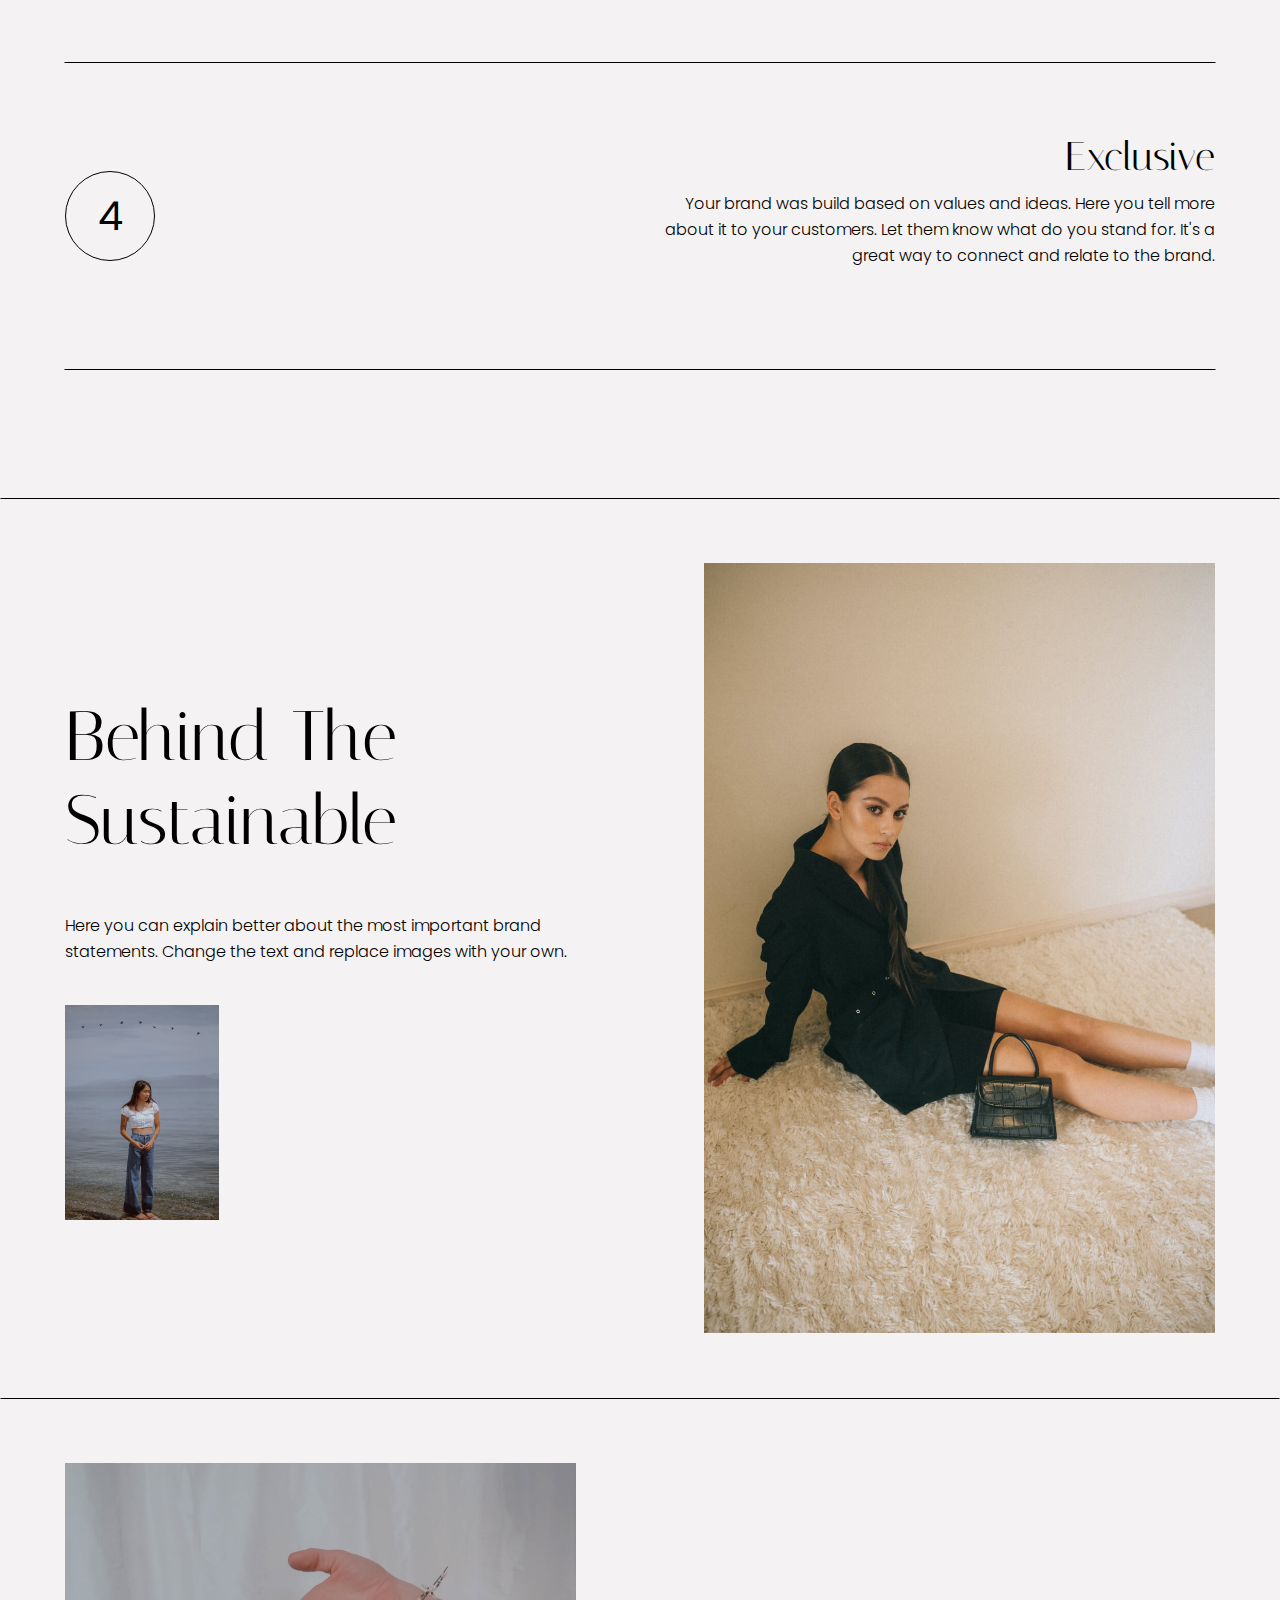
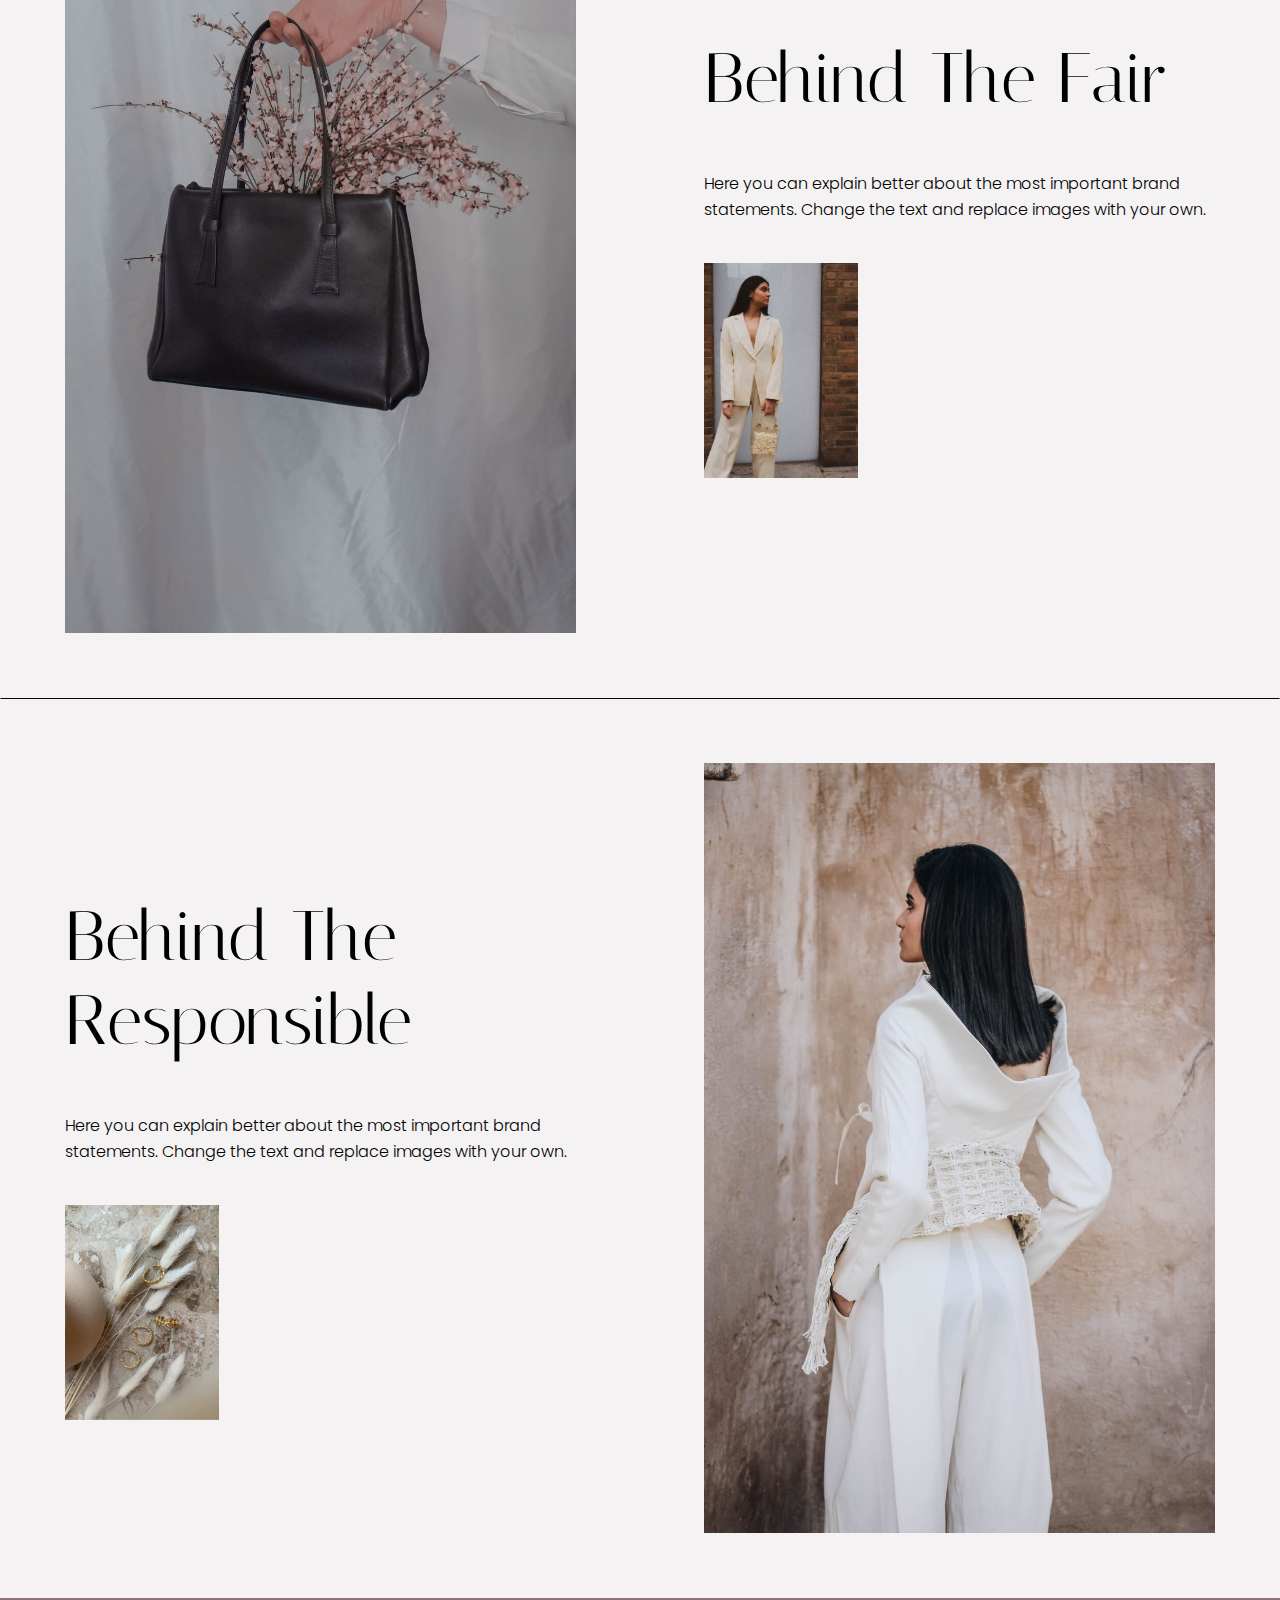
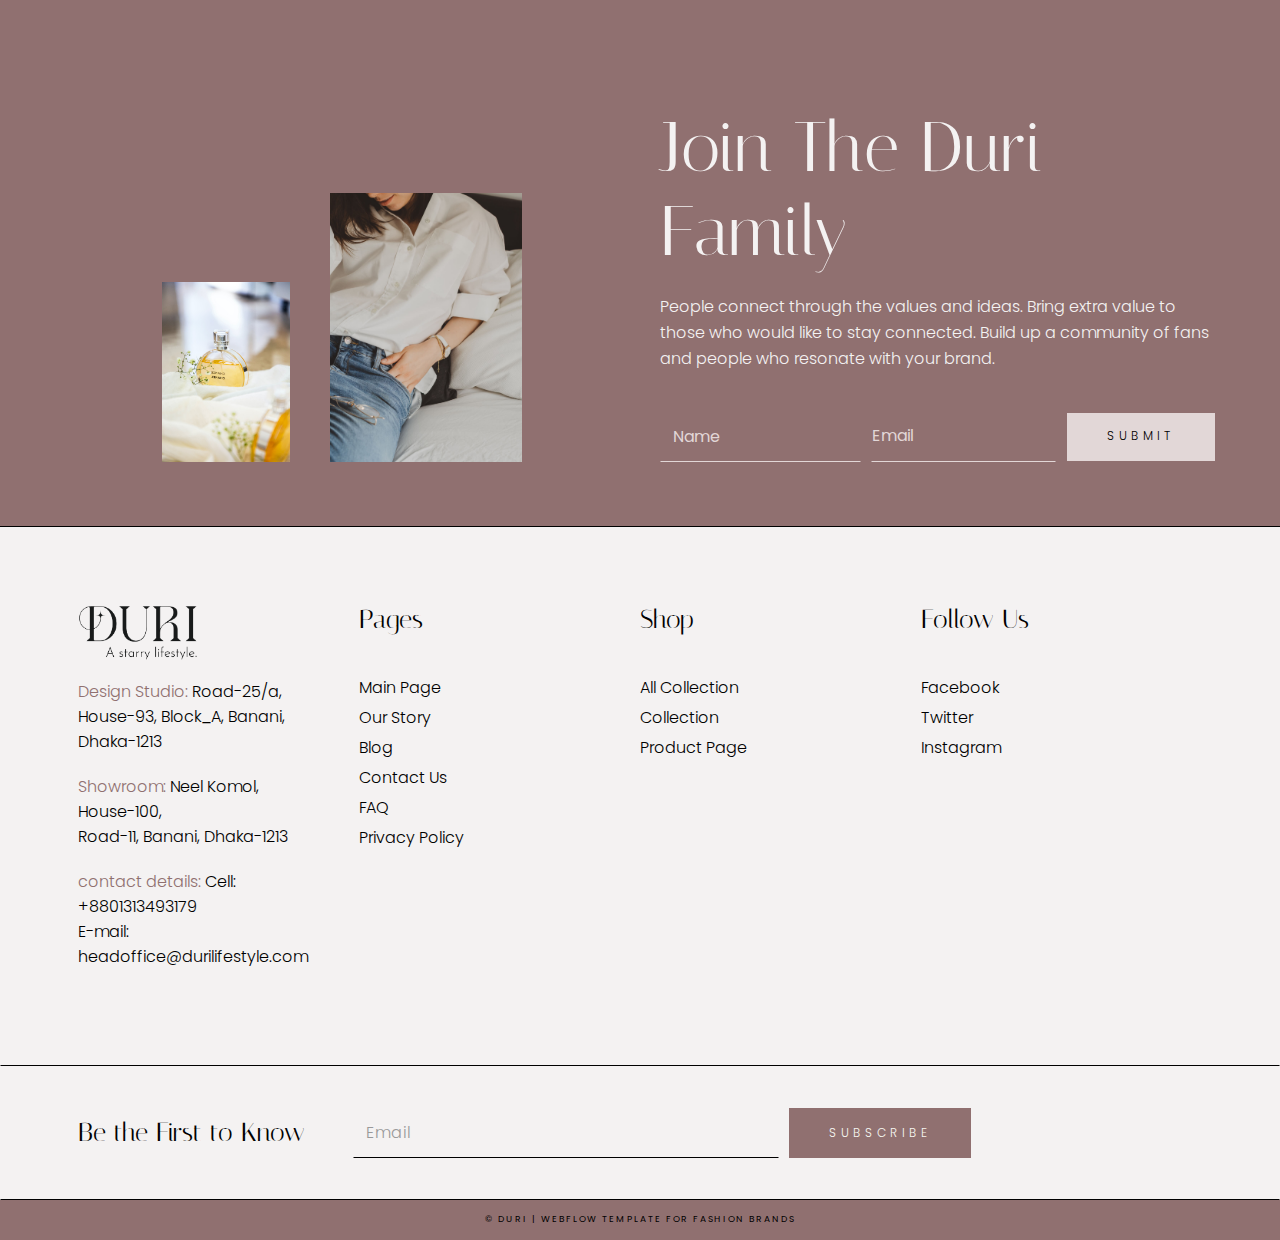
==== commit b6750dae: "Done on labtop screen" ====
--- a/our-story.html
+++ b/our-story.html
@@ -202,7 +202,7 @@
               </div>
             </div>
             <div class="statement">
-              <div class="statement__wrap">
+              <div class="statement__wrap statement2__wrap ">
                 <div class="statement__content order-1">
                   <h3 class="statement__content--title text-align-right">
                     Responsible
@@ -236,7 +236,7 @@
               </div>
             </div>
             <div class="statement">
-              <div class="statement__wrap">
+              <div class="statement__wrap statement2__wrap ">
                 <div class="statement__content order-1">
                   <h3 class="statement__content--title text-align-right">
                     Exclusive
--- a/assets/css/ourStory.css
+++ b/assets/css/ourStory.css
@@ -376,7 +376,6 @@
   background-image: url("../image/pic16.jpg");
 }
 
-
 /* Responsible Section */
 .sustainable__content-img.responsible {
   background-image: url("../image/pic17.jpg");
@@ -396,6 +395,7 @@
   flex-direction: column;
   justify-content: center;
   align-items: center;
+  border-bottom: 1px solid #000;
 }
 
 .signup-container {
@@ -478,7 +478,7 @@
   font-weight: 400;
   text-transform: capitalize;
   color: #f4f2f2;
-} 
+}
 
 .signup__text {
   font-size: 1rem;
@@ -515,5 +515,72 @@
   padding: 8px 12px;
   line-height: 1.4;
   color: #f4f2f2;
-  vertical-align: middle;
-}+}
+
+.signup__submit {
+  position: relative;
+  display: flex;
+  height: 50px;
+  padding: 0 40px;
+  justify-content: center;
+  align-items: center;
+  border-style: solid;
+  border-width: 1px;
+  border-color: #907070;
+  background-color: #e2d7d7;
+  transition: opacity 200ms ease;
+  font-family: Poppins, sans-serif;
+  color: #000;
+  font-size: 12px;
+  line-height: 1.4;
+  font-weight: 300;
+  text-align: center;
+  letter-spacing: 4px;
+  text-transform: uppercase;
+  cursor: pointer;
+}
+
+.signup__submit:hover {
+  opacity: 0.8;
+}
+
+/* =-= Media Queries =-= */
+@media screen and (max-width: 991.98px) {
+  .story__image {
+    width: 40vw;
+  }
+
+  .owner__image {
+    width: 45vw;
+  }
+
+  .statement__wrap {
+    grid-template-columns: 1fr 20%;
+  }
+
+  .statement2__wrap {
+    grid-template-columns: 20% 1fr;
+  }
+
+  .sustainable__content-image {
+    width: 20vw;
+  }
+
+  .signup-layout {
+    grid-template-columns: 30% 1fr;
+  }
+
+  .signup__images-wrap {
+    flex-direction: column;
+    justify-content: flex-end;
+    align-items: flex-start;
+  }
+
+  .signup__image-one--wrap {
+    margin-bottom: 40px;
+  }
+
+  .signup__image-two--wrap {
+    width: 25vw;
+  }
+}
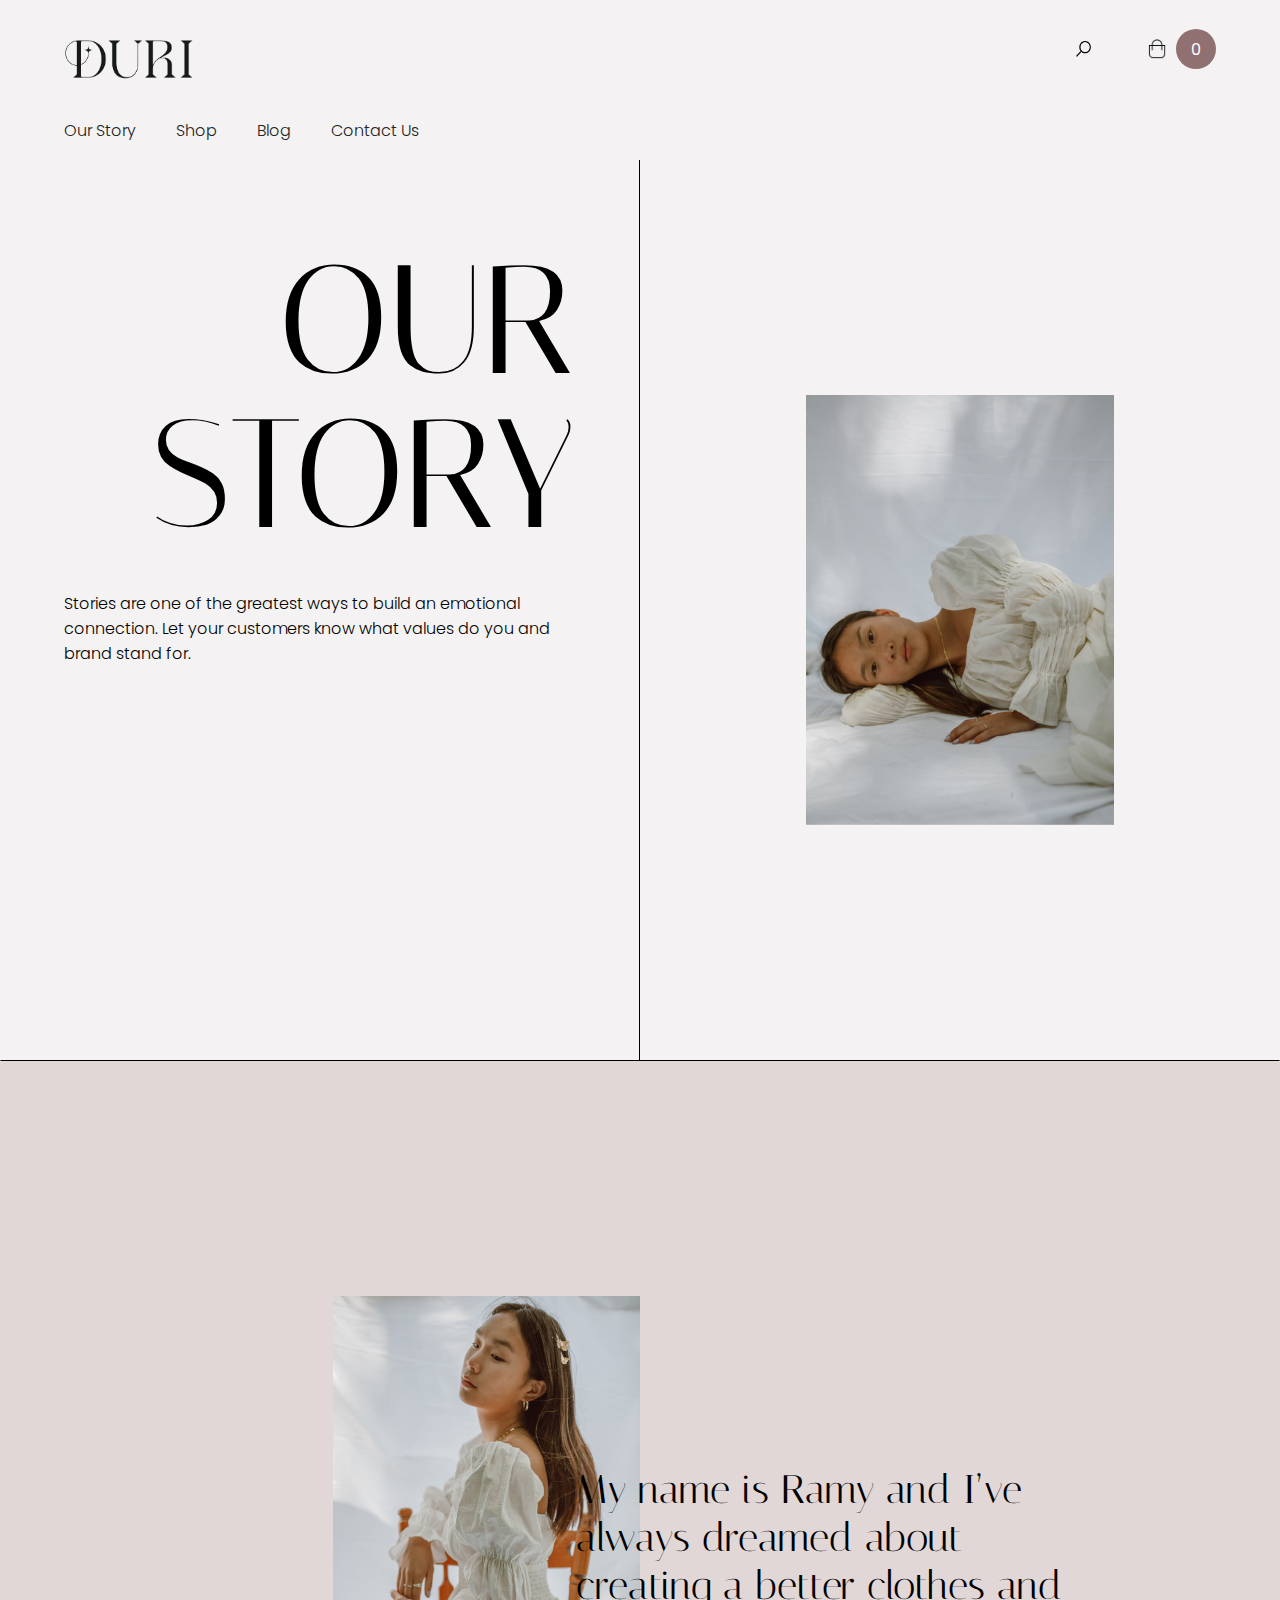
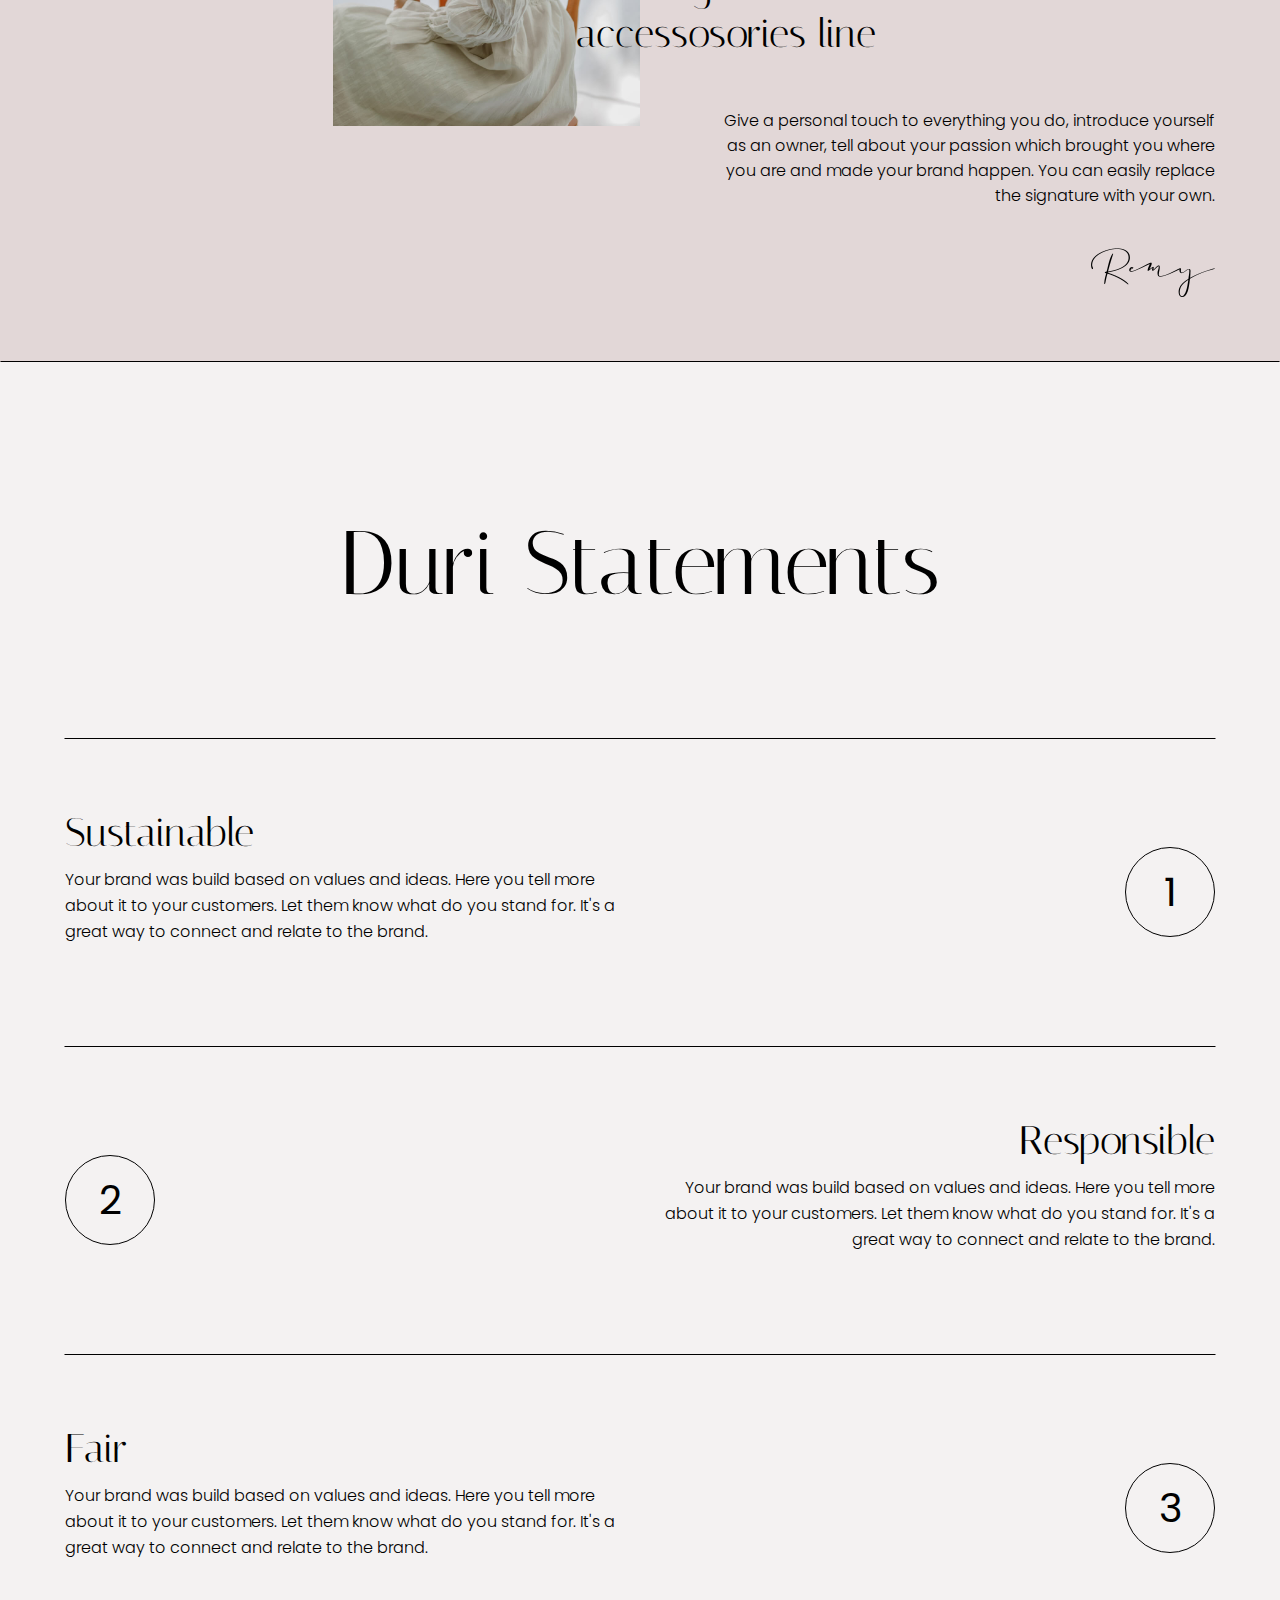
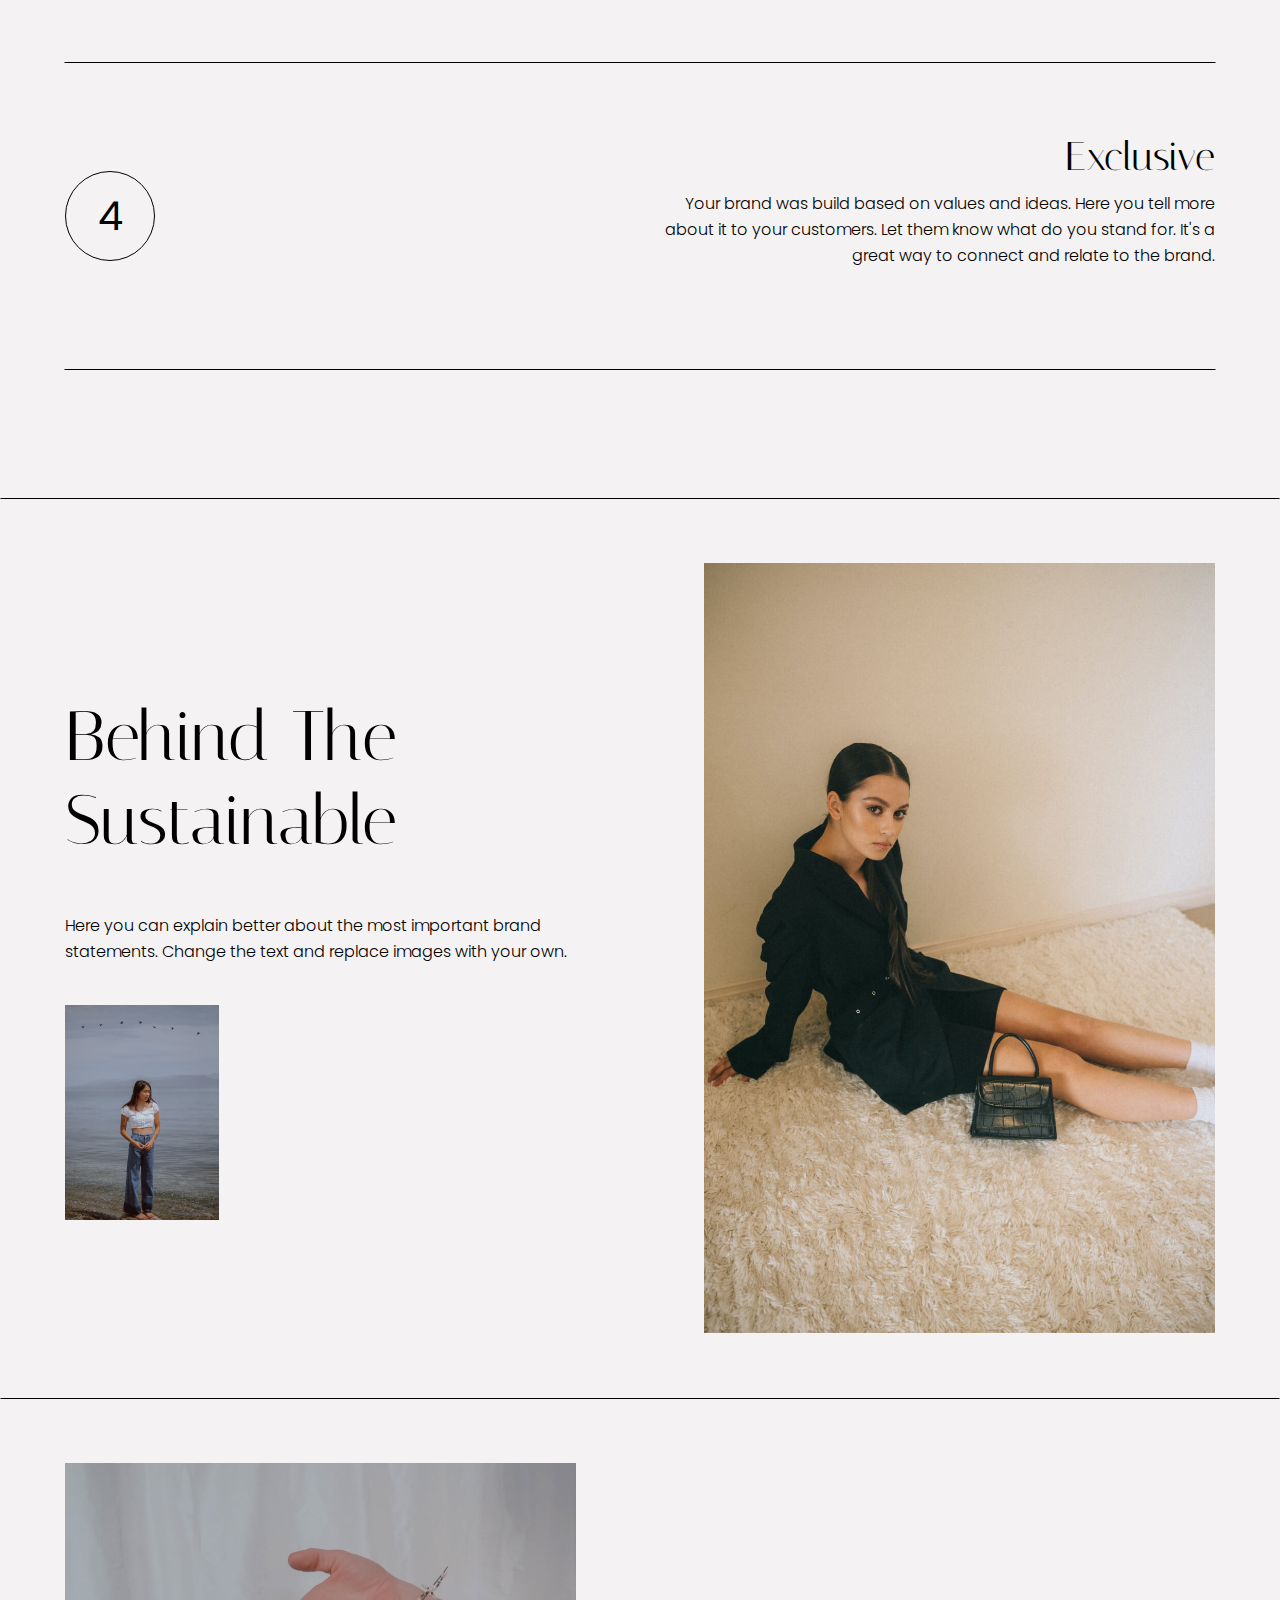
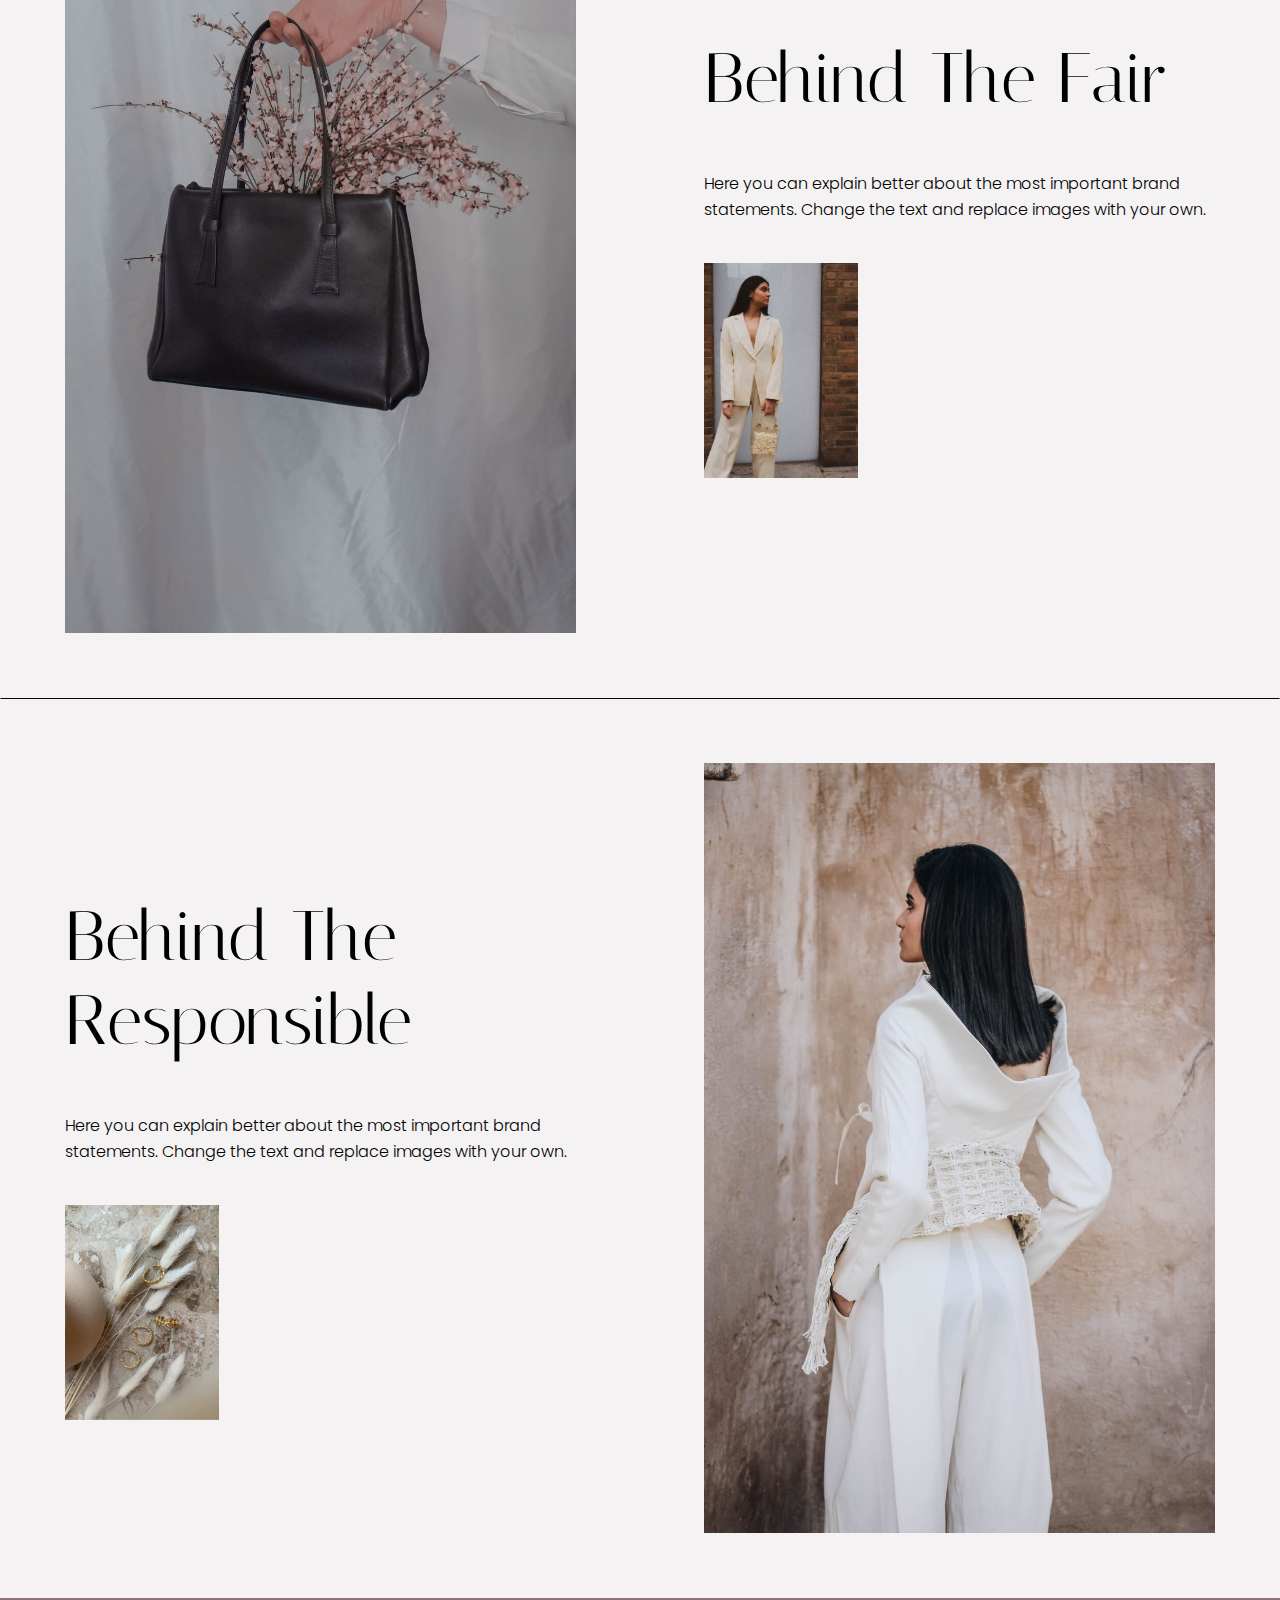
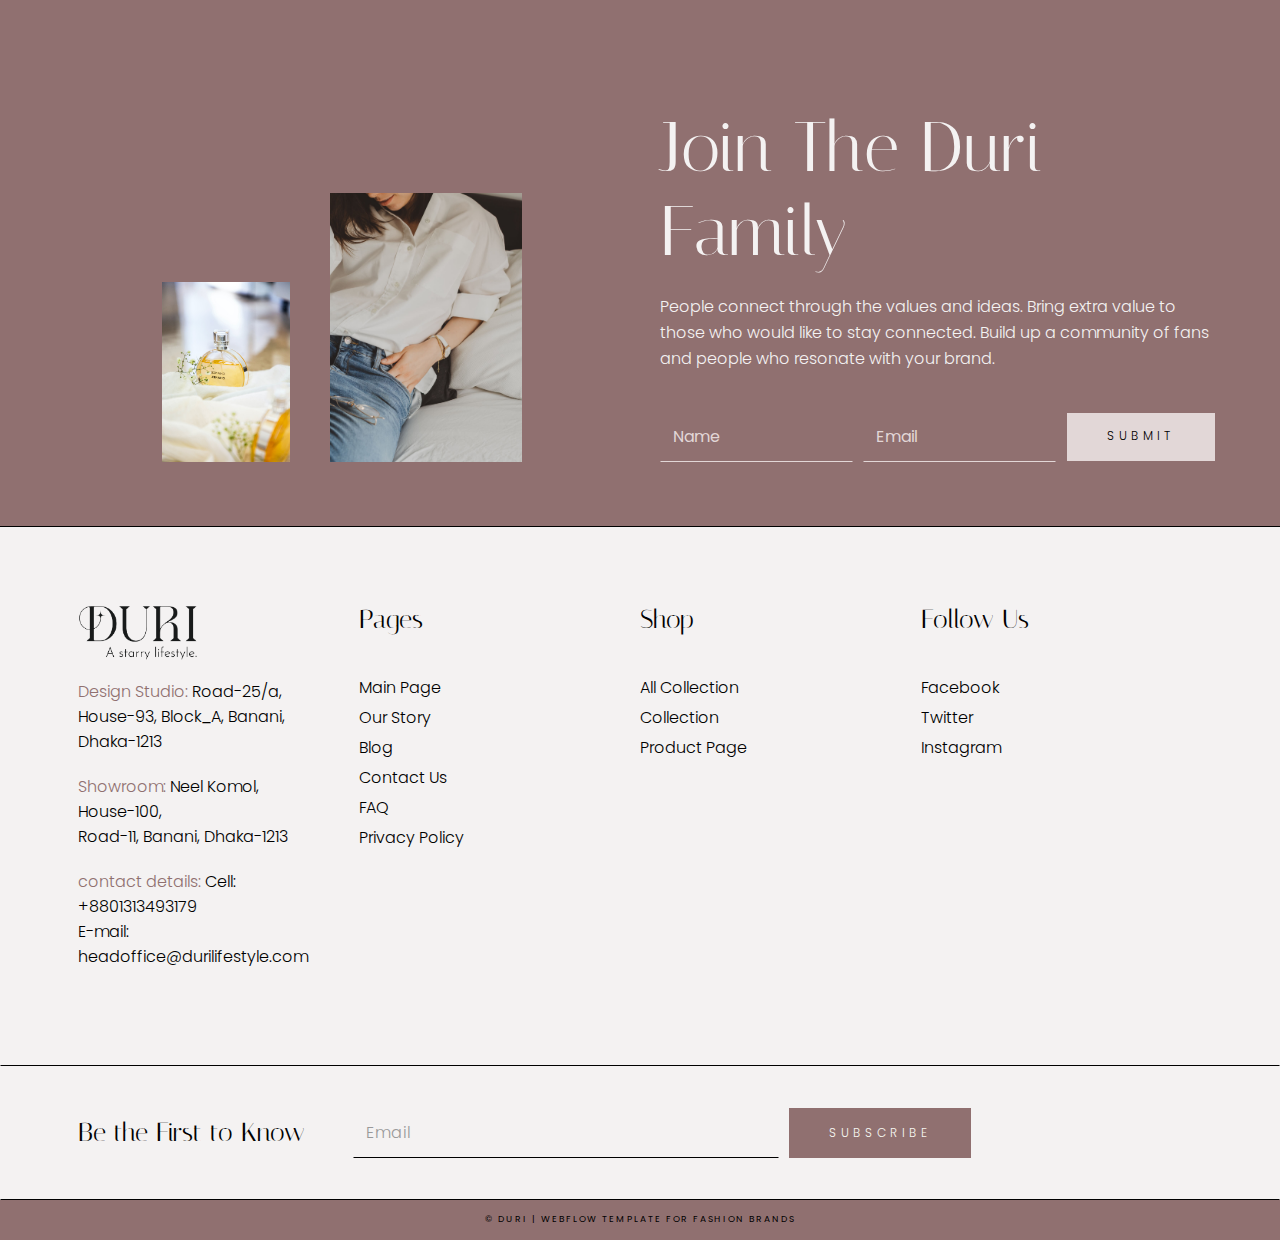
==== commit 970400bc: "Responsive done on mobile device" ====
--- a/our-story.html
+++ b/our-story.html
@@ -214,7 +214,7 @@
                     brand.
                   </p>
                 </div>
-                <div class="statement__number order-0">
+                <div class="statement__number  align-right-m order-0">
                   <div class="statement__bullet">2</div>
                 </div>
               </div>
@@ -248,7 +248,7 @@
                     brand.
                   </p>
                 </div>
-                <div class="statement__number order-0">
+                <div class="statement__number align-right-m order-0">
                   <div class="statement__bullet">4</div>
                 </div>
               </div>
--- a/assets/css/ourStory.css
+++ b/assets/css/ourStory.css
@@ -509,7 +509,7 @@
 }
 
 .signup__input--name,
-.signuo__input--email {
+.signup__input--email {
   display: block;
   font-size: 1rem;
   padding: 8px 12px;
@@ -544,8 +544,17 @@
   opacity: 0.8;
 }
 
-/* =-= Media Queries =-= */
+/* =-= Media Queries Laptop Screen =-= */
 @media screen and (max-width: 991.98px) {
+  .nav__logo-img {
+    width: 120px;
+  }
+  .story__content {
+    display: flex;
+    flex-direction: column;
+    justify-content: center;
+  }
+
   .story__image {
     width: 40vw;
   }
@@ -583,4 +592,147 @@
   .signup__image-two--wrap {
     width: 25vw;
   }
-}
+
+  .signup-form {
+    flex-direction: column;
+  }
+
+  .signup__input--email {
+    margin-bottom: 10px;
+  }
+}
+
+/* =-= Media Queries Tablet Screen =-= */
+@media screen and (max-width: 768.98px) {
+  .story__image-wrap {
+    order: -1;
+  }
+
+  .story__content {
+    border-right: none;
+  }
+
+  .story__wrap {
+    grid-template-columns: 1fr;
+  }
+
+  .story__image-wrap {
+    padding: 40px 0;
+  }
+
+  .story__image {
+    width: 90vw;
+  }
+
+  .story__wrap {
+    height: fit-content;
+  }
+
+  .story__title {
+    text-align: center;
+  }
+
+  .owner__wrap {
+    height: auto;
+    grid-template-columns: 100%;
+  }
+
+  .owner__image-wrap {
+    padding-top: 40px;
+    padding-bottom: 40px;
+    padding-left: 5vw;
+    justify-content: flex-start;
+  }
+
+  .owner__content {
+    width: 100vw;
+  }
+
+  .owner__title-wrap {
+    left: 0vw;
+  }
+
+  .statement__title {
+    font-size: 8vw;
+  }
+
+  .sustainables__wrap {
+    height: auto;
+    grid-template-columns: 100%;
+  }
+
+  .sustainable__content-wrap {
+    flex-direction: column;
+  }
+
+  .sustainable__content {
+    position: static;
+    width: 100vw;
+  }
+
+  .sustainable__title {
+    font-size: 50px;
+  }
+
+  .sustainable__content-image {
+    width: 30vw;
+  }
+
+  .sustainable__img {
+    height: 50vh;
+  }
+
+  .sustainable__wrap {
+    order: 1;
+  }
+}
+
+/* =-= Media Queries L-Mobile Screen =-= */
+@media screen and (max-width: 475.98px) {
+  .nav__logo-alt {
+    width: 90px;
+  }
+
+  .story__title {
+    font-size: 20vw;
+    text-align: right;
+  }
+
+  .statement__title {
+    font-size: 12vw;
+  }
+
+  .statement__wrap {
+    grid-template-columns: 1fr;
+  }
+
+  .statement__number {
+    order: -1;
+    justify-content: flex-start;
+  }
+
+  .align-right-m {
+    justify-content: flex-end;
+  }
+
+  .sustainable__content-image {
+    width: 50vw;
+  }
+
+  .signup-container {
+    padding-top: 40px;
+    padding-bottom: 40px;
+  }
+
+  .signup-layout {
+    grid-template-columns: 1fr;
+  }
+
+  .signup__image-one--wrap {
+    display: none;
+  }
+
+  .signup__image-two--wrap {
+    width: 90vw;
+  }
+}
